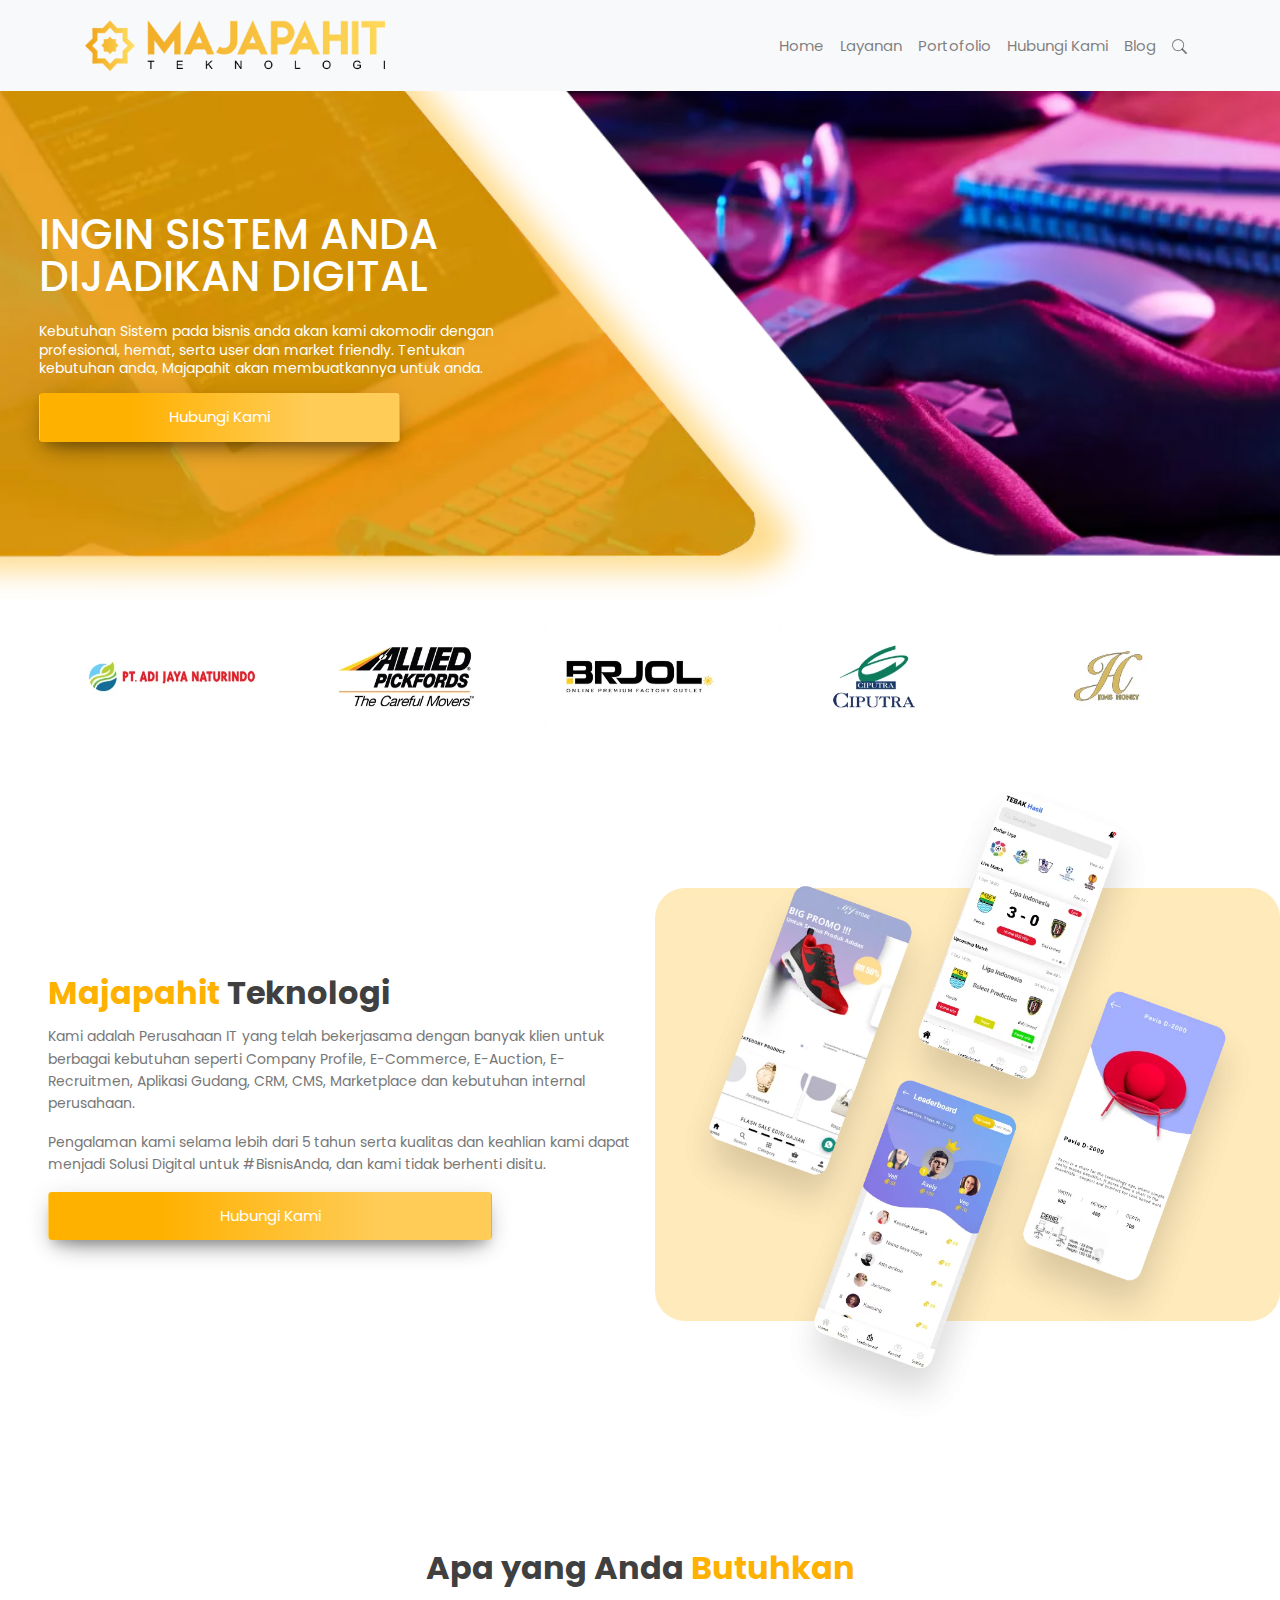
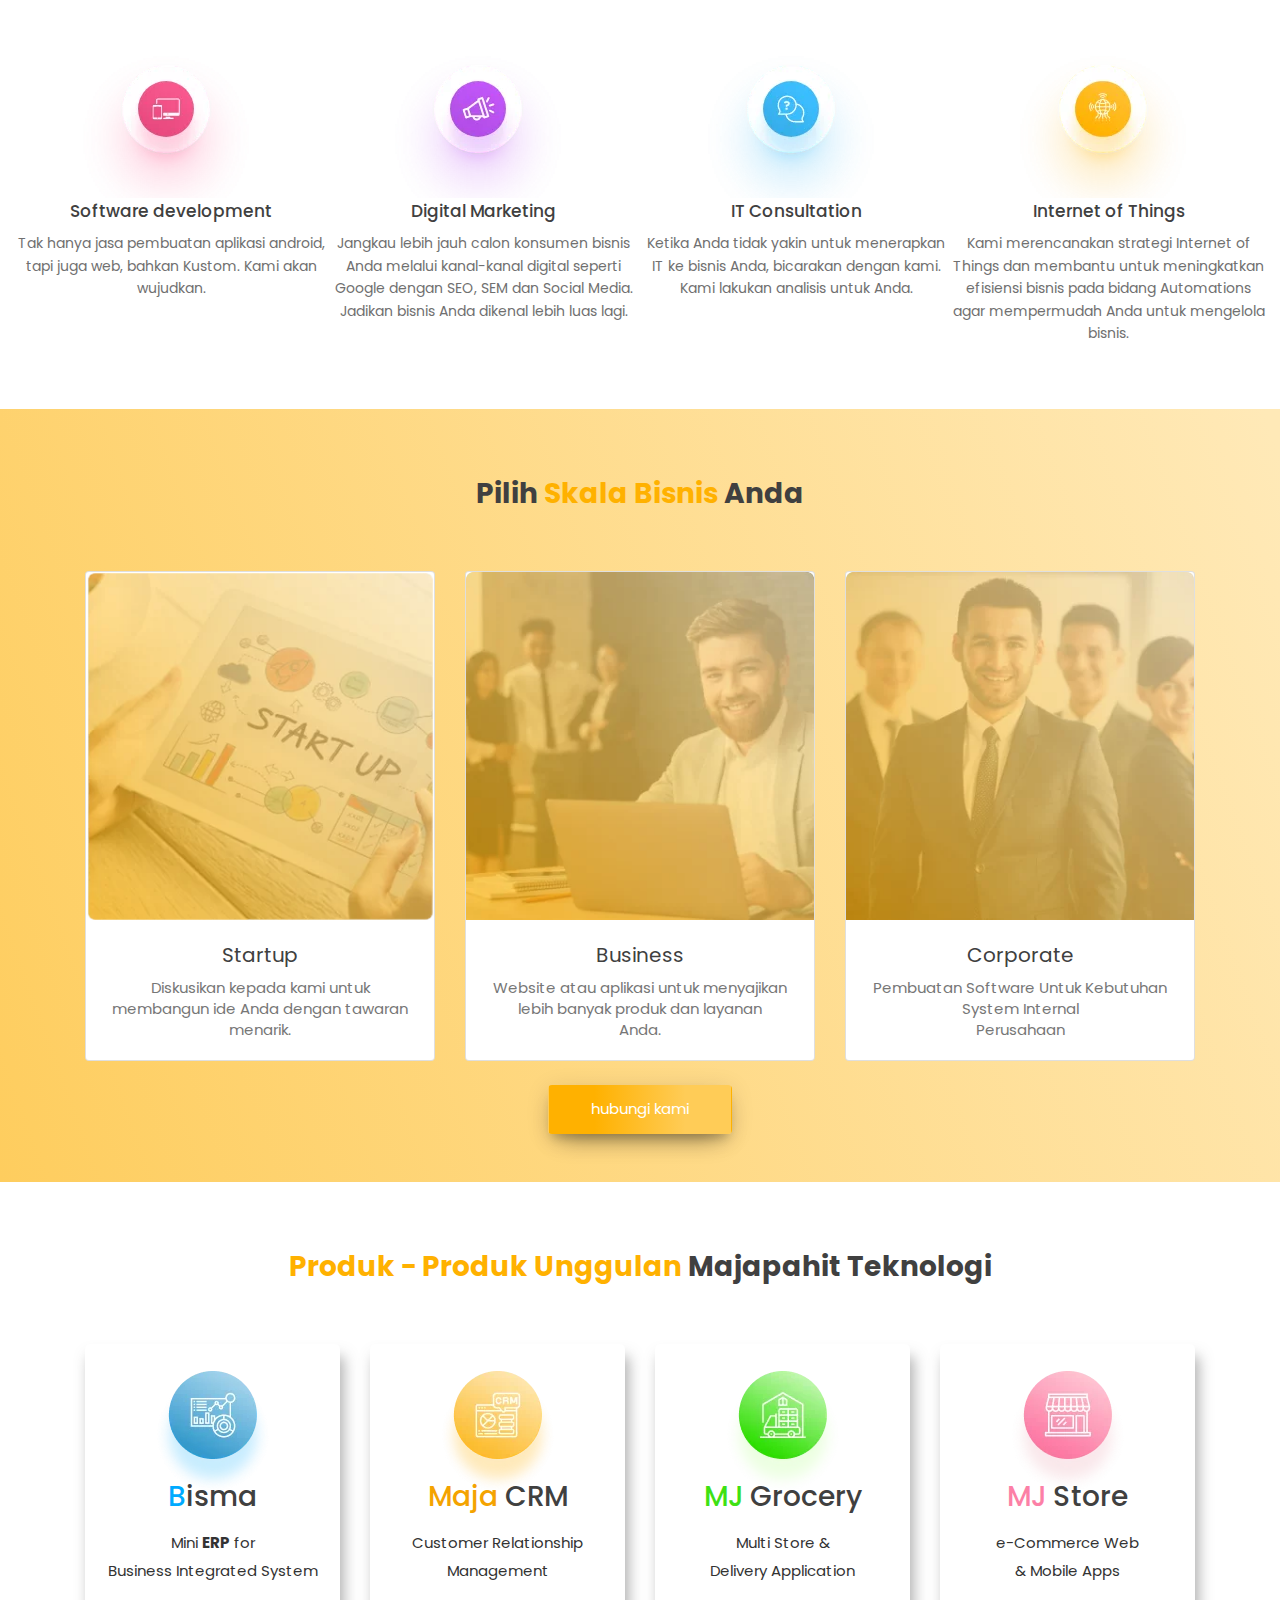
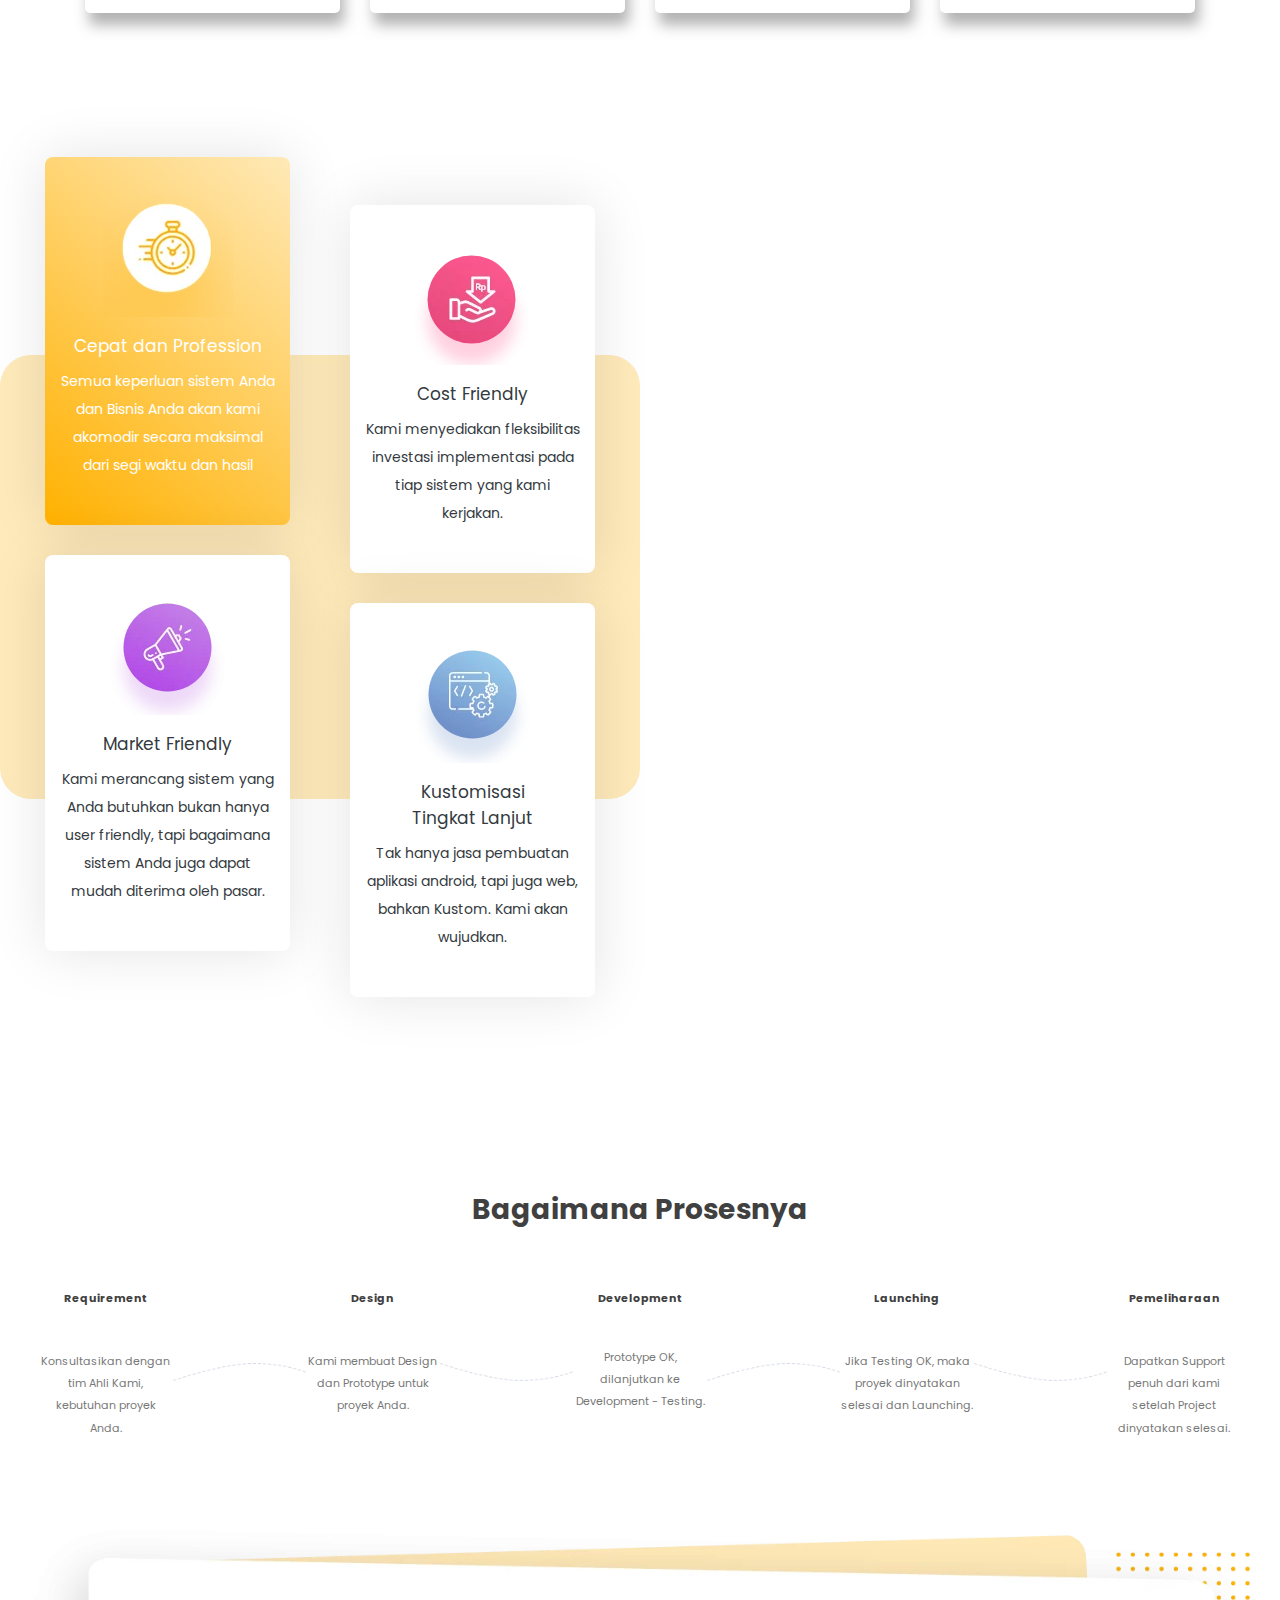
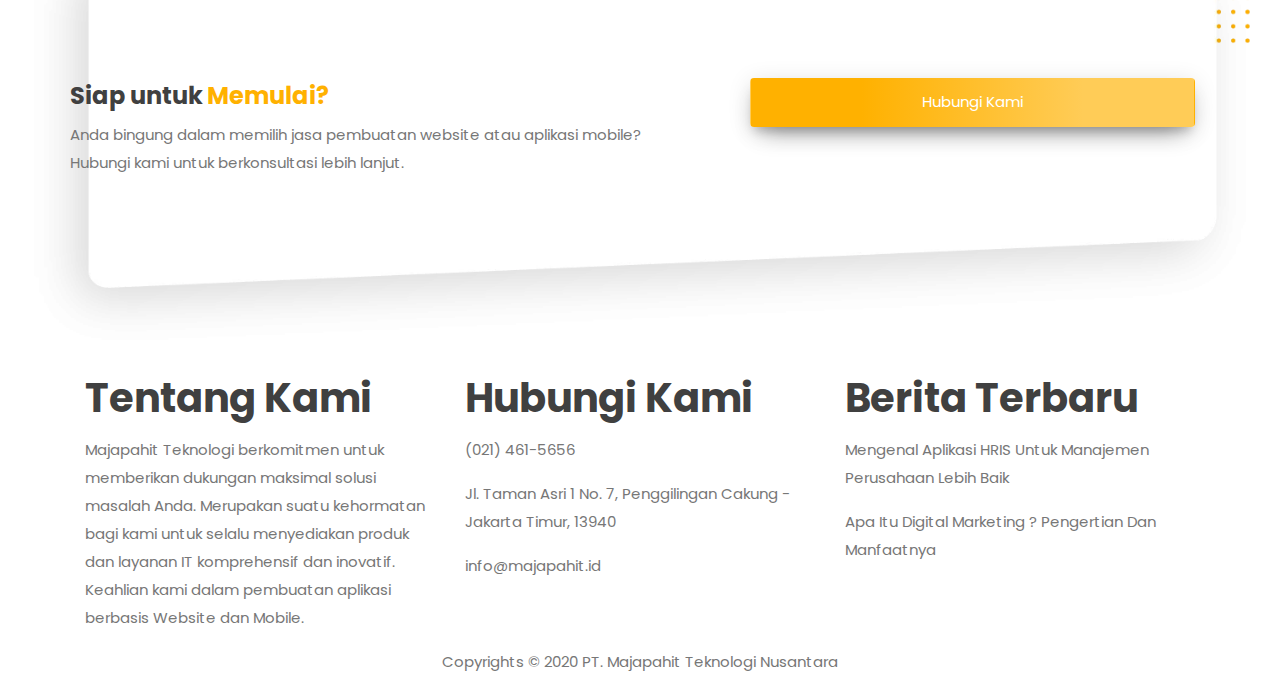
==== index.html @ eaa353c3 "modified style.css,index.html" ====
<!DOCTYPE html>
<html lang="en">
<head>
  <meta charset="utf-8">
  <meta name="viewport" content="width=device-width, initial-scale=1, shrink-to-fit=no">
  <meta name="description" content="">
  <meta name="author" content="">
  <title>majapahit</title>

  <!-- Bootstrap core CSS -->
  <link href="vendor/bootstrap/css/bootstrap.min.css" rel="stylesheet">
  <link href="vendor/carousel/owl.carousel.min.css" rel="stylesheet">
  <!-- Custom styles for this template -->
  <link href="assets/css/style.css" rel="stylesheet">

</head>

<body id="page-top">

  <!-- Navigation -->
  <nav class="navbar navbar-expand-lg navbar-light bg-light text-dark fixed-top py-md-3" id="mainNav">
    <div class="container">
      <a class="navbar-brand js-scroll-trigger py-1 mr-1" href="#page-top"><img src="assets/img/logo/Logo_left_439x75_small.png" width="300px" class="img-fluid" alt=""></a>
      <button class="navbar-toggler" type="button" data-toggle="collapse" data-target="#navbarResponsive" aria-controls="navbarResponsive" aria-expanded="false" aria-label="Toggle navigation">
        <span class="navbar-toggler-icon"></span>
      </button>
      <div class="collapse navbar-collapse" id="navbarResponsive">
        <ul class="navbar-nav ml-auto">
          <li class="nav-item">
            <a class="nav-link js-scroll-trigger" href="#about">Home</a>
          </li>
          <li class="nav-item">
            <a class="nav-link js-scroll-trigger" href="#services">Layanan</a>
          </li>
          <li class="nav-item">
            <a class="nav-link js-scroll-trigger" href="#portofolio">Portofolio</a>
          </li>
          <li class="nav-item">
            <a class="nav-link js-scroll-trigger" href="#hubungi">Hubungi Kami</a>
          </li>
         <li class="nav-item">
            <a class="nav-link js-scroll-trigger" href="#blog">Blog</a>
          </li>
          <li class="nav-item">
            <a class="nav-link js-scroll-trigger" href="#search"><svg width="1em" height="1em" viewBox="0 0 16 16" class="bi bi-search" fill="currentColor" xmlns="http://www.w3.org/2000/svg">
  <path fill-rule="evenodd" d="M10.442 10.442a1 1 0 0 1 1.415 0l3.85 3.85a1 1 0 0 1-1.414 1.415l-3.85-3.85a1 1 0 0 1 0-1.415z"/>
  <path fill-rule="evenodd" d="M6.5 12a5.5 5.5 0 1 0 0-11 5.5 5.5 0 0 0 0 11zM13 6.5a6.5 6.5 0 1 1-13 0 6.5 6.5 0 0 1 13 0z"/>
</svg></a>
          </li>
        </ul>
      </div>
    </nav>
  <header class="bg-transparent d-flex align-items-center" style="background-image: url('assets/img/banner/about.webp');background-size: cover;background-repeat: no-repeat;background-position: center center;min-height: 600px;">
    <div class="container-fluid text-left">
      <div class="pl-md-4 pl-sm-0 pl-xs-0 col-md-5 col-sm-12 col-xs-12 title-text text-white">
        <h1 class="pb-3">Ingin sistem anda dijadikan digital</h1>
          <p>Kebutuhan Sistem pada bisnis anda akan kami akomodir dengan profesional, hemat, serta user dan market friendly. Tentukan kebutuhan anda, Majapahit akan membuatkannya untuk anda.</p>
          <a href="#" class="btn btn-default"><i class="fa fa-whatsapp"></i> Hubungi Kami</a>
      </div>
    </div>
  </header>
  <section id="section0" class="pt-4 pb-4">
  	<div class="container">
  		<div class="row">
  			<div id="partner-slide" class="owl-carousel owl-theme">
  				<a href="#"><img src="assets/img/partner/adijaya.png" alt="image"></a>
				<a href="#"><img src="assets/img/partner/allied.png" alt="image"></a>
				<a href="#"><img src="assets/img/partner/brjol.png" alt="image"></a>
				<a href="#"><img src="assets/img/partner/ciputra.png" alt="image"></a>
				<a href="#"><img src="assets/img/partner/jimsh.png" alt="image"></a>
				<a href="#"><img src="assets/img/partner/sirajasa.png" alt="image"></a>
				<a href="#"><img src="assets/img/partner/tanal.png" alt="image"></a>

  			</div>
  		</div>
  	</div>
  </section>
  <section id="section1st" class="pt-2 pb-5">
    <div class="container-fluid">
      <div class="row d-flex align-items-center">
        <div class="col-md-6 pl-md-5 pr-md-0 col-sm-12 col-xs-12">
        <div class="words">
          <h2><span class="text-yellow">Majapahit</span> Teknologi</h2>
          <p>Kami adalah Perusahaan IT yang telah bekerjasama dengan banyak klien untuk berbagai kebutuhan seperti Company Profile, E-Commerce, E-Auction, E-Recruitmen, Aplikasi Gudang, CRM, CMS, Marketplace dan kebutuhan internal perusahaan.</p>
          <p>Pengalaman kami selama lebih dari 5 tahun serta kualitas dan keahlian kami dapat menjadi Solusi Digital untuk #BisnisAnda, dan kami tidak berhenti disitu.</p>
          <a href="#" class="btn btn-default"><i class="fa fa-whatsapp"></i> Hubungi Kami</a>
        </div>
      </div>
      <div class="col-md-6 col-sm-12 col-xs-12 pr-md-0">
        <div class="imageapp" style="background-image:url('assets/img/banner/Path-5-1.webp');background-repeat: no-repeat;background-size: 100% auto;background-position: center right;">
          <img src="assets/img/banner/rtrtr.png" class="img-fluid" alt="">
        </div>
      </div>  
      </div></div>
  </section>
  <section id="section4th" class="section4th pt-5 mb-5">
    <center class="pb-md-5 pb-sm-4 pb-xs-3"><h2>Apa yang Anda <span class="text-yellow">Butuhkan</span></h2></center>
    <div class="container-fluid">
      <div class="row mx-0">
        <div class="col-md-3 p-0 text-center">
        <div class="ico">
          <img src="assets/img/logo/icon-01.webp" alt="">
        </div>
        <h3>Software development</h3>
        <p>Tak hanya jasa pembuatan aplikasi android, tapi juga web, bahkan Kustom. Kami akan wujudkan.</p>
      </div>
      <div class="col-md-3 p-0 text-center">
        <div class="ico">
          <img src="assets/img/logo/icon-03.webp" alt="">
        </div>
        <h3>Digital Marketing</h3>
        <p>Jangkau lebih jauh calon konsumen bisnis Anda melalui kanal-kanal digital seperti Google dengan SEO, SEM dan Social Media. Jadikan bisnis Anda dikenal lebih luas lagi.</p>
      </div>
      <div class="col-md-3 p-0 text-center">
        <div class="ico">
          <img src="assets/img/logo/icon-02.webp" alt="">
        </div>
          <h3>IT Consultation</h3>
        <p>Ketika Anda tidak yakin untuk menerapkan IT ke bisnis Anda, bicarakan dengan kami. Kami lakukan analisis untuk Anda.</p>
      </div>
      <div class="col-md-3 p-0 text-center">
        <div class="ico">
          <img src="assets/img/logo/icon-04.webp" alt="">
        </div>
        <h3>Internet of Things</h3>
        <p>Kami merencanakan strategi Internet of Things dan membantu untuk meningkatkan efisiensi bisnis pada bidang Automations agar mempermudah Anda untuk mengelola bisnis.</p>
      </div>
      </div>
    </div>
  </section>
  <section id="section5th" class="section5th pt-5 pb-5">
      <center class="pt-3 pb-5"><h3>Pilih <span class="text-yellow">Skala Bisnis </span>Anda</h3></center>
      <div class="clearfix"></div>
      <div class="container">
        <div class="row">
          <div class="col-md-4">
            <div class="card mb-4 box-shadow">
              <img class="card-img-top" src="assets/img/logo/Group-54.webp" alt="Card image cap">
              <div class="card-body text-center">
                <h3>Startup</h3>
                <p class="card-text">Diskusikan kepada kami untuk membangun ide Anda dengan tawaran menarik.</p>
              </div>
            </div>
          </div>
          <div class="col-md-4">
            <div class="card mb-4 box-shadow">
              <img class="card-img-top" src="assets/img/logo/Group-55.webp" alt="Card image cap">
              <div class="card-body text-center">
                <h3>Business</h3>
                <p class="card-text">Website atau aplikasi untuk menyajikan lebih banyak produk dan layanan <br>Anda.</p>
              </div>
            </div>
          </div>
          <div class="col-md-4">
            <div class="card mb-4 box-shadow">
              <img class="card-img-top" src="assets/img/logo/Group-56.webp" alt="Card image cap">
              <div class="card-body text-center">
                <h3>Corporate</h3>
                <p class="card-text">Pembuatan Software Untuk Kebutuhan System Internal <br>Perusahaan</p>
              </div>
            </div>
          </div>
        </div>
        <center><button class="btn btn-default" style="width: auto;">hubungi kami</button></center>
      </div>
  </section>
  <section class="pt-5 pb-5">
    <div class="container">
      <center class="pt-3 pb-5"><h3><span class="text-yellow">Produk - Produk Unggulan </span>Majapahit Teknologi</h3></center>
      <div class="row">
        <div class="col-md-3 text-center">
            <div class="singleProduct blue">
              <a href="#" class="d-inline-block">
                <div class="d-inline-block">
                  <img src="assets/img/logo/Bisma.png" alt="">
                </div>
            <div class="textProduct">
              <h4><span style="color: #00aaff;">B</span>isma</h4>
              <p>Mini <strong>ERP</strong> for<br>Business Integrated System</p>
            </div>
             </a>
          </div>
        </div>
         <div class="col-md-3 text-center">
            <div class="singleProduct orange">
              <a href="#" class="d-inline-block">
                <div class="d-inline-block">
                  <img src="assets/img/logo/CRM.png" alt="">
                </div>
            <div class="textProduct">
              <h4><span style="color: #f4a301;">Maja</span> CRM</h4>
              <p>Customer Relationship Management</p>
            </div>
             </a>
          </div>
        </div>
         <div class="col-md-3 text-center">
            <div class="singleProduct green">
              <a href="#" class="d-inline-block">
                <div class="d-inline-block">
                  <img src="assets/img/logo/Grocery-1.png" alt="">
                </div>
            <div class="textProduct">
              <h4><span style="color: #3ee113;">MJ </span>Grocery</h4>
              <p>Multi Store & <br> Delivery Application</p>
            </div>
             </a>
          </div>
        </div>
         <div class="col-md-3 text-center">
            <div class="singleProduct pink">
              <a href="#" class="d-inline-block">
                <div class="d-inline-block">
                  <img src="assets/img/logo/Store.png" alt="">
                </div>
            <div class="textProduct">
              <h4><span style="color: #fc80a6;">MJ </span>Store</h4>
              <p>e-Commerce Web <br> & Mobile Apps</p>
            </div>
             </a>
          </div>
        </div>
      </div>
    </div>
  </section>
  <section id="section7th" class="pt-5 pb-5 mt-md-5 mb-md-5">
  	<div class="container-fluid">
  		<div class="row">
  			<div class="col-md-6" style="background-image:url(assets/img/banner/Path-5-1.webp);background-position: center left;background-repeat: no-repeat;background-size: 100% auto;">
  				<div class="widget-wrapper d-flex">
  					<div class="col-md-6">
  						<div class="col-md-12 widget">
  							<div class="widget-container widgetyellow">
  								<div class="widget-image-wrapper">
  									<figure class="widget-image-box">
  										<img src="assets/img/logo/Group-57.png" alt="">
  									</figure>
  									<div class="widget-image-box-content">
  										<h3 class="widget-image-box-title">Cepat dan Profession</h3>
  										<p class="widget-image-box-desc">Semua keperluan sistem Anda dan Bisnis Anda akan kami akomodir secara maksimal dari segi waktu dan hasil</p>
  									</div>
  								</div>
  							</div>
  						</div>
  						<div class="col-md-12 widget">
  							<div class="widget-container">
  								<div class="widget-image-wrapper">
  									<figure class="widget-image-box">
  										<img src="assets/img/logo/Group-59.png" alt="">
  									</figure>
  									<div class="widget-image-box-content">
  										<h3 class="widget-image-box-title text-dark">Market Friendly</h3>
  										<p class="widget-image-box-desc text-dark">Kami merancang sistem yang Anda butuhkan bukan hanya user friendly, tapi bagaimana sistem Anda juga dapat mudah diterima oleh pasar.</p>
  									</div>
  								</div>
  							</div>
  						</div>
  					</div>
  					<div class="col-md-6 align-self-end mt-5">
  						<div class="col-md-12 widget">
  							<div class="widget-container">
  								<div class="widget-image-wrapper">
  									<figure class="widget-image-box">
  										<img src="assets/img/logo/Group-58.png" alt="">
  									</figure>
  									<div class="widget-image-box-content">
  										<h3 class="widget-image-box-title text-dark">Cost Friendly</h3>
  										<p class="widget-image-box-desc text-dark">Kami menyediakan fleksibilitas investasi implementasi pada tiap sistem yang kami kerjakan.</p>
  									</div>
  								</div>
  							</div>
  						</div>
  						<div class="col-md-12 widget">
  							<div class="widget-container">
  								<div class="widget-image-wrapper">
  									<figure class="widget-image-box">
  										<img src="assets/img/logo/Group-60.png" alt="">
  									</figure>
  									<div class="widget-image-box-content text-dark">
  										<h3 class="widget-image-box-title text-dark">Kustomisasi <br> Tingkat Lanjut</h3>
  										<p class="widget-image-box-desc text-dark">Tak hanya jasa pembuatan aplikasi android, tapi juga web, bahkan Kustom. Kami akan wujudkan.</p>
  									</div>
  								</div>
  							</div>
  						</div>  						
  					</div>
  				</div>
  			</div>
   			<div class="col-md-6">
   				<div class="widget-image">
   					
   				</div>
   			</div>	
  		</div>
  	</div>
  </section>
  <section id="section8th" class="pt-5 pb-5">
        <center class="pt-5 pb-5"><h3>Bagaimana <span>Prosesnya</span></h3></center>
        <div class="container-fluid">
          <div class="row d-flex how-text ustify-content-md-center mx-md-4">
            <div class="col-md wrappercol">
            <h3>Requirement</h3>  
            <div class="ico">
              <img src="assets/img/logo/icon.png" class="img-fluid" alt="">
            </div>
            <p class="pt-1">Konsultasikan dengan tim Ahli Kami, kebutuhan proyek Anda.</p>
            </div>
          <div class="col-md p-0 align-self-center">
            <div class="imgwrapper">
              <img src="assets/img/logo/Path-3.png" class="img-fluid">
            </div>
          </div>
          <div class="col-md wrappercol">
            <h3>Design</h3>
            <div class="ico">
              <img src="assets/img/logo/icon2.png" class="img-fluid" alt="">
            </div>
            <p class="pt-1">Kami membuat Design dan Prototype untuk proyek Anda.</p>
          </div>
          <div class="col-md p-0 align-self-center">
            <img src="assets/img/logo/Path-2.png" class="img-fluid" alt="">
          </div>
          <div class="col-md wrappercol">
              <h3>Development</h3>
            <div class="ico">
              <img src="assets/img/logo/icon3.png" class="img-fluid" alt="">
            </div>
            <p>Prototype OK, dilanjutkan ke Development - Testing.</p>
          </div>
          <div class="col-md p-0 align-self-center">
            <img src="assets/img/logo/Path-3.png" class="img-fluid" alt="">
          </div>
          <div class="col-md wrappercol">
            <h3>Launching</h3>            
            <div class="ico">
              <img src="assets/img/logo/icon4.png" alt="">
            </div>
            <p class="pt-1">Jika Testing OK, maka proyek dinyatakan selesai dan Launching.</p>
          </div>
          <div class="col-md p-0 align-self-center">
            <img src="assets/img/logo/Path-2.png" class="img-fluid" alt="">
          </div>
          <div class="col-md wrappercol">
            <h3>Pemeliharaan</h3>            
            <div class="ico">
              <img src="assets/img/logo/icon5.png" alt="">
            </div>
            <p class="pt-1">Dapatkan Support penuh dari kami setelah Project dinyatakan selesai.</p>
          </div>
          </div>
        </div>
  </section>
<section id="section9th" class="px-150" style="background-image: url('assets/img/banner/Group-62.webp');background-position: center center;
    background-repeat: no-repeat;
    background-size: cover;">
        <div class="container">
            <div class="row">
              <div class="col-md-7 px-md-0">
              <h4>Siap untuk <span class="text-yellow">Memulai?</span></h4>
              <p>Anda bingung dalam memilih jasa pembuatan website atau aplikasi mobile?<br>Hubungi kami untuk berkonsultasi lebih lanjut.</p>
            </div>
            <div class="col-md-5">
              <button class="btn btn-default text-center" style="width: 100%;">Hubungi Kami</button>
            </div>
          </div>
        </div>
      </section>
  <footer>
      <div class="footer">
        <div class="container">
            <div class="row">
                <div class="col-sm">
                    <h1>Tentang Kami</h1>
                    <p>Majapahit Teknologi berkomitmen untuk memberikan dukungan maksimal solusi masalah Anda. Merupakan suatu kehormatan bagi kami untuk selalu menyediakan produk dan layanan IT komprehensif dan inovatif.
                        Keahlian kami dalam pembuatan aplikasi berbasis Website dan Mobile.</p>
                </div>
                <div class="col-sm">
                    <h1>Hubungi Kami</h1>
                    <p>(021) 461-5656
                    </p>
                    <p>Jl. Taman Asri 1 No. 7, Penggilingan
                        Cakung - Jakarta Timur, 13940
                    </p>
                    <p>info@majapahit.id</p>
                </div>
                <div class="col-sm">
                    <h1>Berita Terbaru</h1>
                    <p>Mengenal Aplikasi HRIS Untuk Manajemen Perusahaan Lebih Baik</p>
                    <p>Apa Itu Digital Marketing ? Pengertian Dan Manfaatnya</p>
                </div>
            </div>
        </div>
        <div id="footer" class="text-center">
            <p>Copyrights © 2020 PT. Majapahit Teknologi Nusantara</p>
        </div>
    </div>
  </footer>
  <!-- Bootstrap core JavaScript -->
  <script src="vendor/jquery/jquery.min.js"></script>
  <script src="vendor/bootstrap/js/bootstrap.bundle.min.js"></script>
  <!-- Plugin JavaScript -->
  <script src="vendor/jquery-easing/jquery.easing.min.js"></script>
  <script src="vendor/carousel/owl.carousel.min.js"></script>
  <!-- Custom JavaScript for this theme -->
  <script src="assets/js/script.js"></script>
</body>
</html>
---- assets/css/style.css ----
/*!
 * Start Bootstrap - Scrolling Nav (https://startbootstrap.com/template/scrolling-nav)
 * Copyright 2013-2020 Start Bootstrap
 * Licensed under MIT (https://github.com/StartBootstrap/startbootstrap-scrolling-nav/blob/master/LICENSE)
 */
@import url('https://fonts.googleapis.com/css2?family=Poppins:ital,wght@0,100;0,200;0,300;0,400;0,500;0,600;0,700;0,800;0,900;1,100;1,200;1,300;1,400;1,500;1,600;1,700;1,800;1,900&display=swap');
:root {
  --Roboto:'Roboto',sans-serif;
  --Josepin:'Josefin Sans', sans-serif;
  --Poppins:'Poppins', sans-serif;
--secondary: #188bf6;
--white: #ffffff;
--gray: #cbd5e0;
--black: #000000;
--red: #e93d3d;
--orange: #f6ad55;
--yellow: #faf089;
--green: #9ae6b4;
--teal: #63b3ed;
--indigo: #757BBD;
--purple: #d6bcfa;
--pink: #fbb6ce;
--transparent: transparent;
--overlay: rgba(0, 0, 0, 0.5);
--color-17: rgb(8, 8, 8);
--jumbotron-padding-y: 3rem;
}
body {
  color: #777;
  font-family: var(--Poppins);
  font-size: 15px;
  font-weight: 400;
  line-height: 28px;
  overflow-x: hidden;
  position: relative;
}
h1,
h2,
h3,
h4,
h5,
h6 {
  letter-spacing: 0px;
  margin-top: 0px; 
  font-family: 'Poppins', sans-serif;
  color: #404040;
  font-weight: 700;
  line-height: normal;
}
a {
text-decoration: none;
transition: all 0.2s ease 0s;
}

header {
  padding: 156px 0 100px;
}
/*
section {
  padding: 150px 0;
}*/
.btn.btn-default{
	width:75%;
	font-size: 15px !important;
    padding: 12px 42px;
    color: #fff;
    background-image: linear-gradient(to right,#ffb100 0%,#ffb100 25%,#ffcc57 75%,#ffcc57 100%) !important;
    box-shadow: 0 14px 26px -12px rgba(0,0,0,.42), 0 4px 23px 0 rgba(0,0,0,.12), 0 8px 10px -5px rgba(8,8,8,.2);
}
.text-yellow{color:#FFB100;}
/*header*/
.title-text h1{font-size: 42px;line-height: 1em;text-transform: uppercase;color:#fff;font-weight: 500;}
.title-text p{font-size: 14px;font-family:var(--Poppins);line-height: 1.3em;}
/*endheader*/

#section1st .words p{font-size: 14px;line-height: 1.6em;}

#section4th{color:#707070;font-weight: 400;line-height: 1.5em;}
#section4th h3{font-size: 17px;font-weight: 500;}
#section4th p{font-size: 14px;}

#section5th{background-color: transparent;background-image: linear-gradient(250deg,#ffe9b7 1%,#fecd5e 100%);}
#section5th .card-body h3{font-size: 20px;font-weight: 400!important;}
#section5th .card-body p{line-height: 1.3rem;}

.singleProduct{    box-shadow: 4px 12px 14px 0px rgba(101.25000000000001,101.25000000000001,101.25000000000001,.5);
    transition: background .3s,border .3s,border-radius .3s,box-shadow .3s;
    padding: 26px 20px 20px;
    border-radius:5px;
}

.singleProduct a{text-decoration: none;}
.singleProduct:hover{color:#ffffff;}
.singleProduct.pink:hover{background:#fd9bb8;}
.singleProduct.blue:hover{background:#74bbde;}
.singleProduct.green:hover{background:#81ff5b;}
.singleProduct.orange:hover{background:#ffd064;}
.singleProduct .textProduct p:hover{color:#fff;}
.textProduct{margin-top:-15px;}
.textProduct h4{font-weight: 500;font-size: 28px;line-height: 36px;text-align: inherit;margin-bottom: 0.9rem}
.textProduct p{margin-bottom: 0.5rem;color:#333;}
.how-text{text-align: center;}
.how-text h3,.how-text p{font-size:11px;line-height: 1.4rem;}
.wrappercol{padding:0;}


#section9th.px-150{padding:11.66em 0;}
@media screen and (max-width: 768px){
  #section9th.px-150{padding:4.66em 0;}
}
@media screen and (min-width: 767.5px) and (max-width: 990px){
  #section9th.px-150{padding:5.66em 0;} 
}
@media screen and (min-width: 991px) and (max-width: 1117px){
  #section9th.px-150{padding:9.66em 0;} 
}

.widget:first-child{margin-bottom: 30px;}
.widget-container{padding:30px 15px;border-radius:8px;text-align: center;background: #fff;}
.widget-container.widgetyellow{background-color: transparent;
    background-image: linear-gradient(220deg,#ffe9b7 0%,#ffb100 100%);}
.widget-container:first-child{box-shadow: 0px 0px 57px 0px rgba(0,0,0,.10980392156862745);}
.widget-image-box{text-align: center}
.widget-image-box img{height: auto;
    max-width: 100%;
    border: none;
    -webkit-border-radius: 0;
    border-radius: 0;
    -webkit-box-shadow: none;
    box-shadow: none;}
.widget-image-box-content{width: 100%;font-weight:400;}
.widget-image-box-title{font-size: 17px;color:#fff;font-weight:400;}
.widget-image-box-desc{font-size: 14px;color:#fff;font-weight:400;}
.widget-image-box-title{}
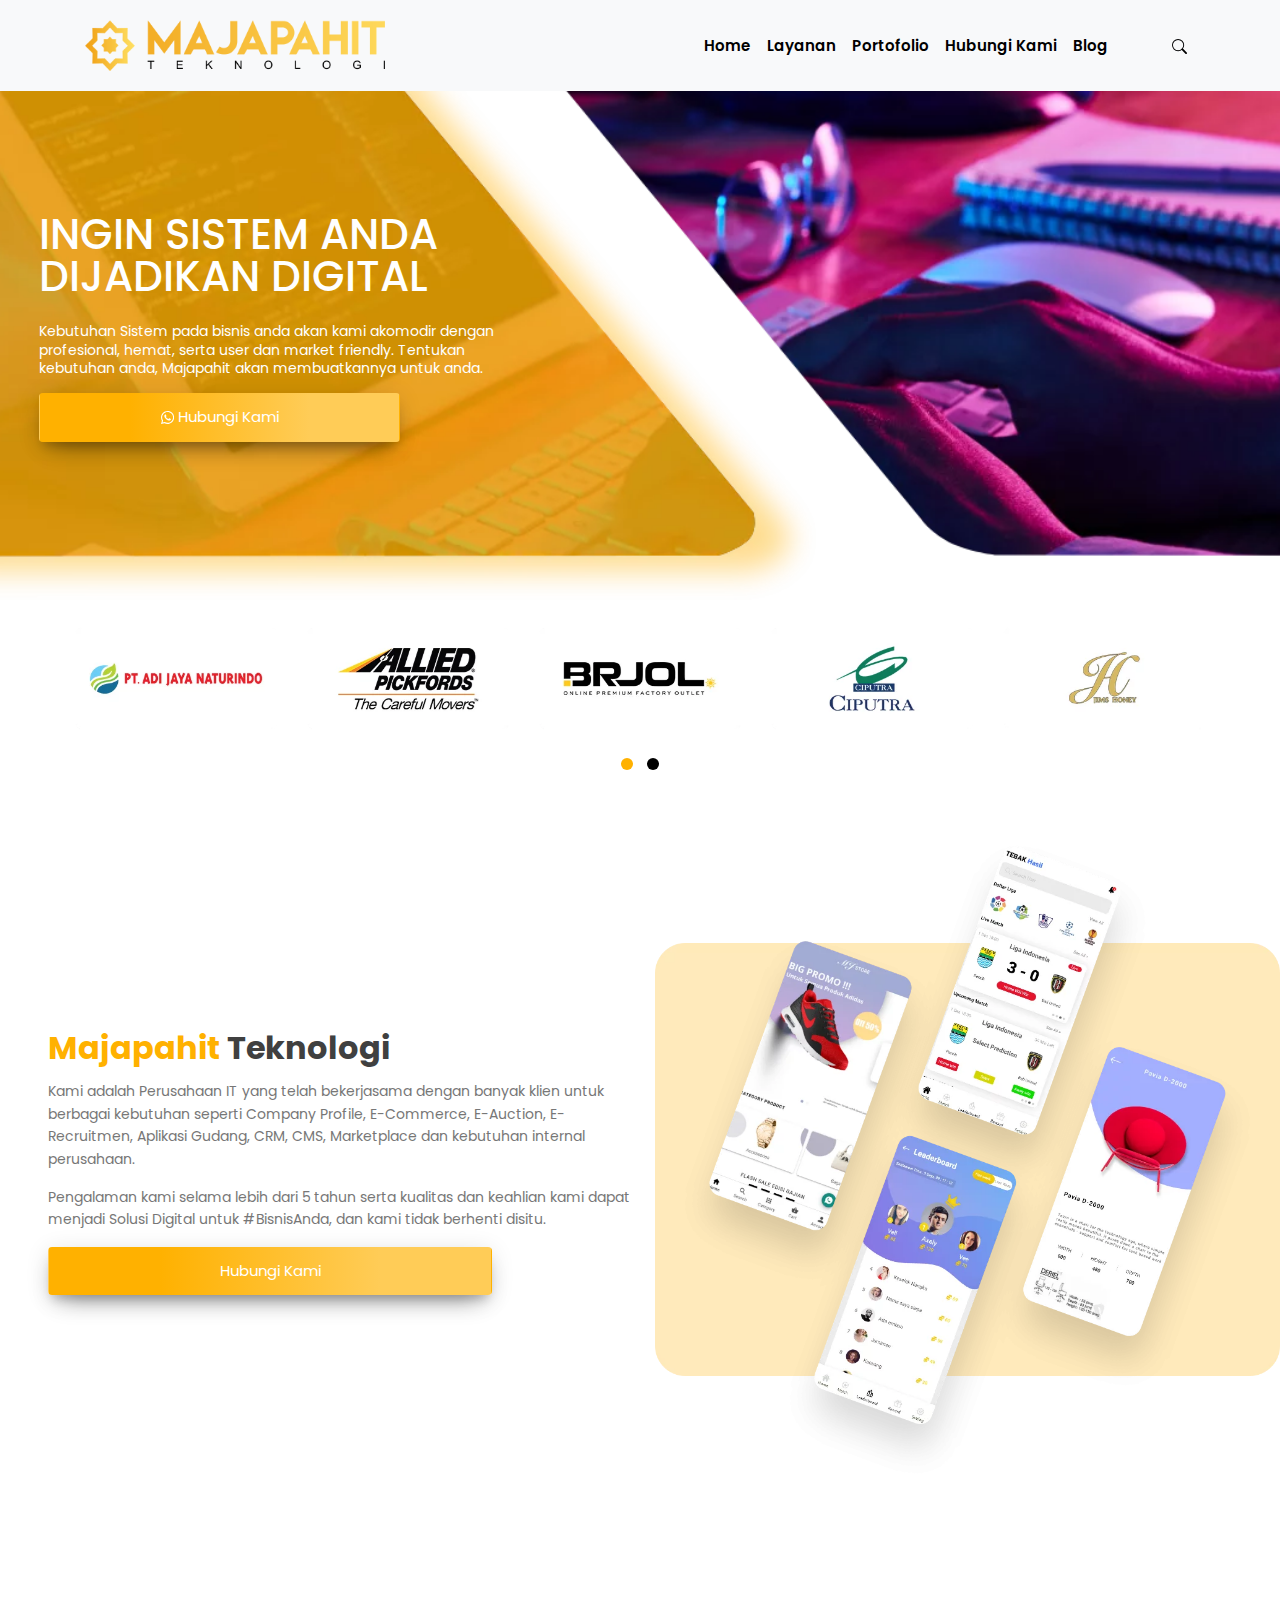
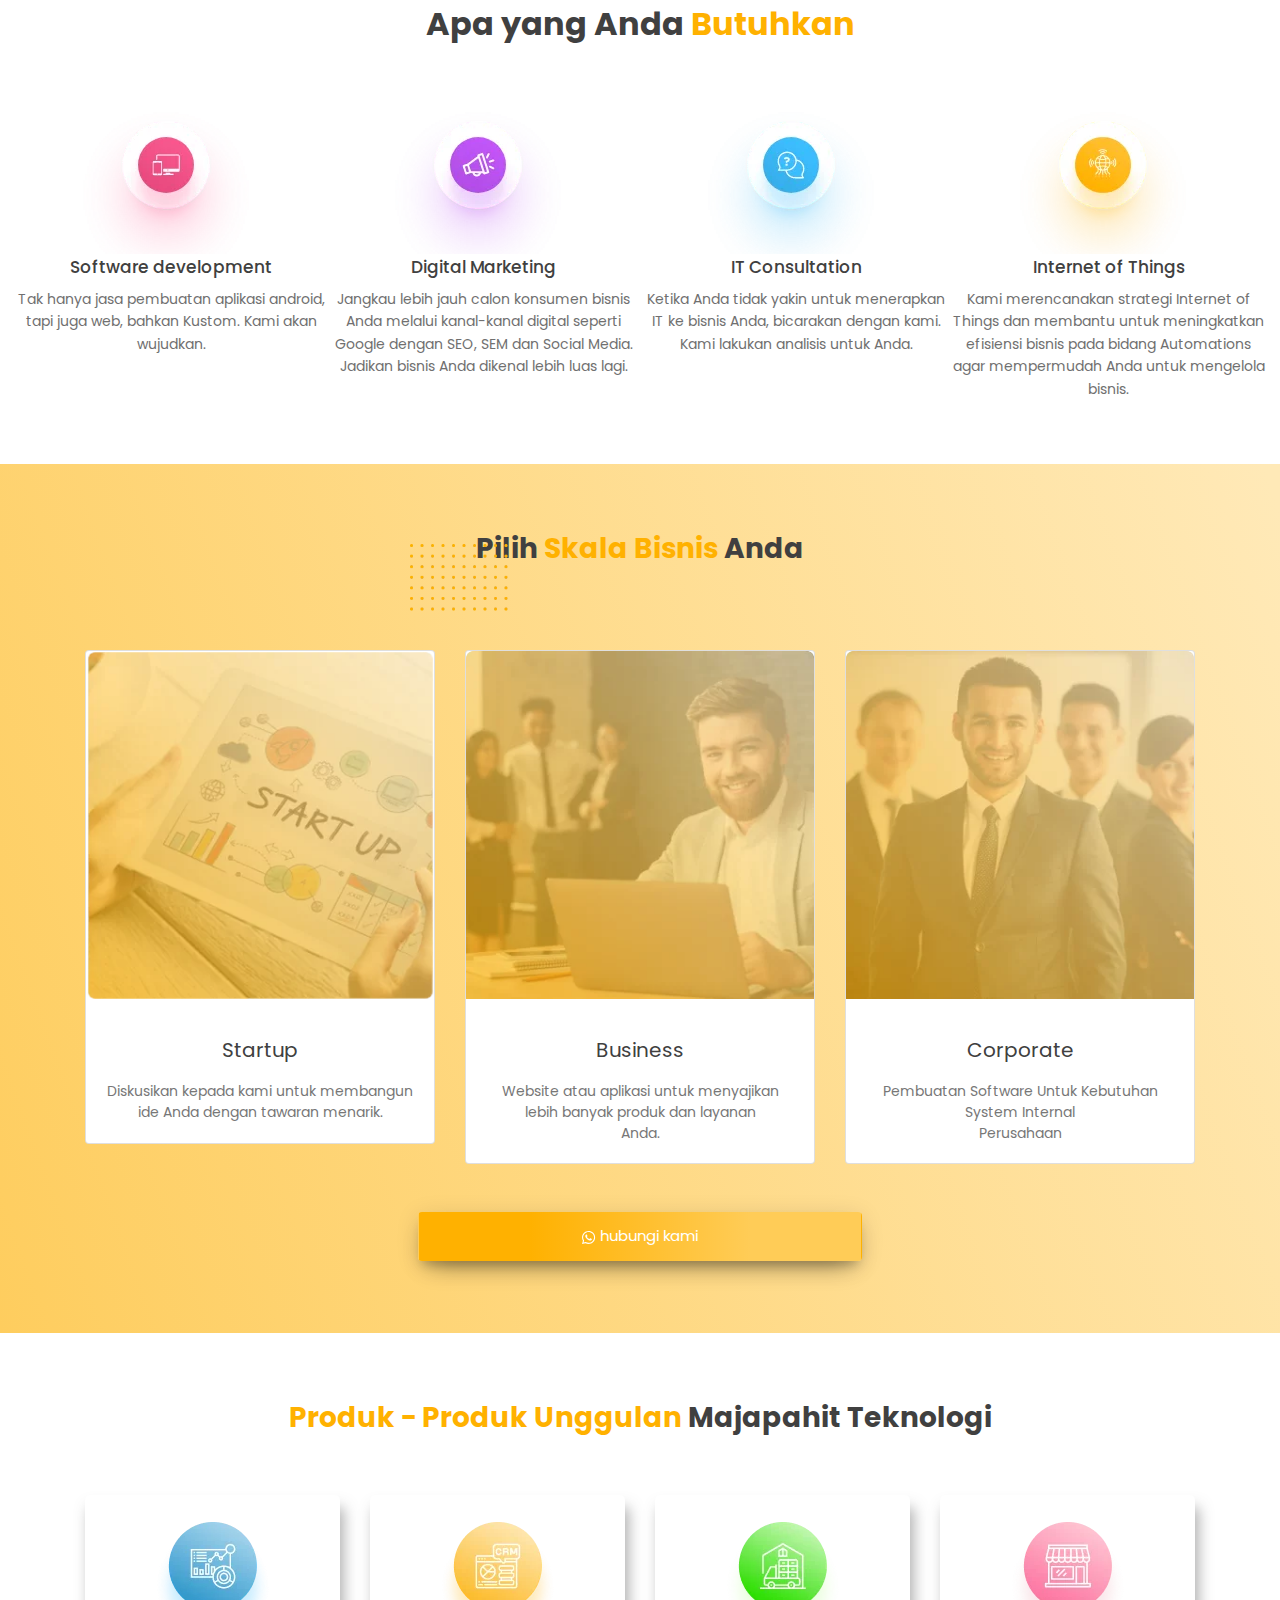
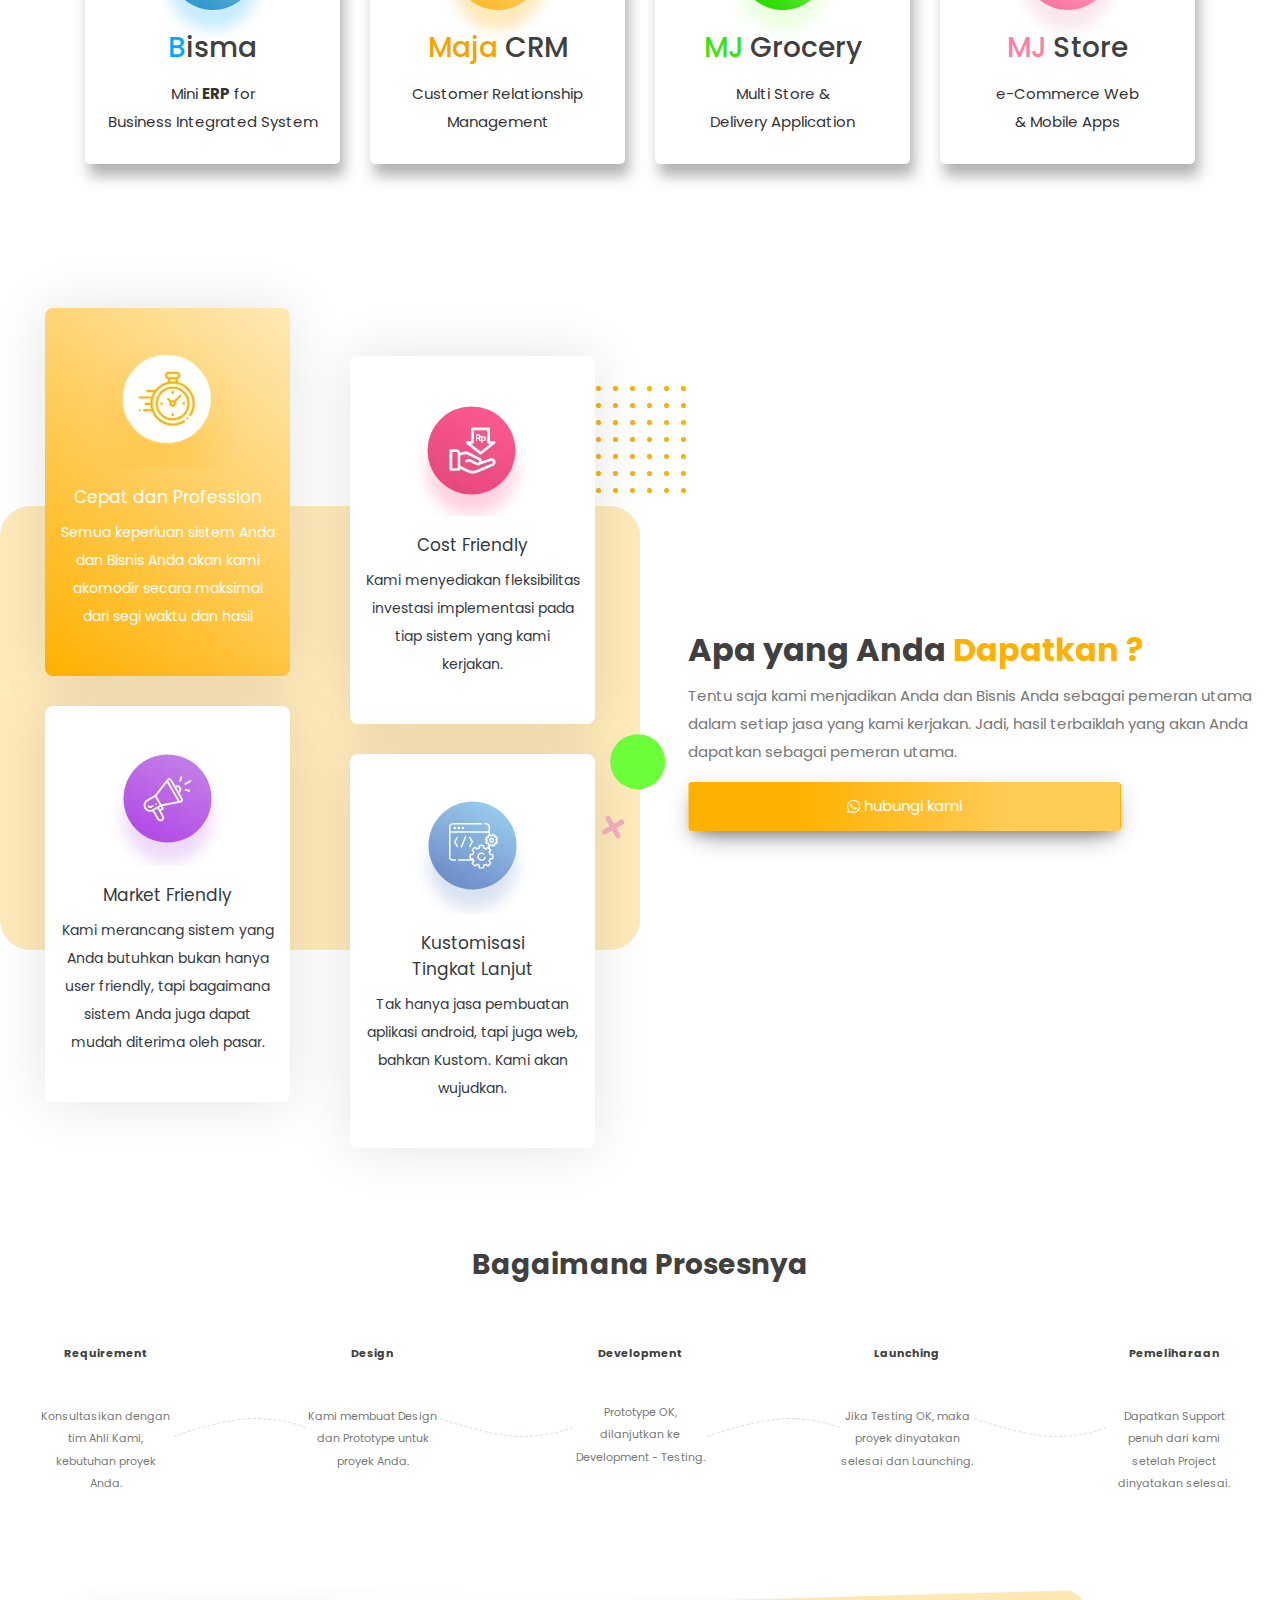
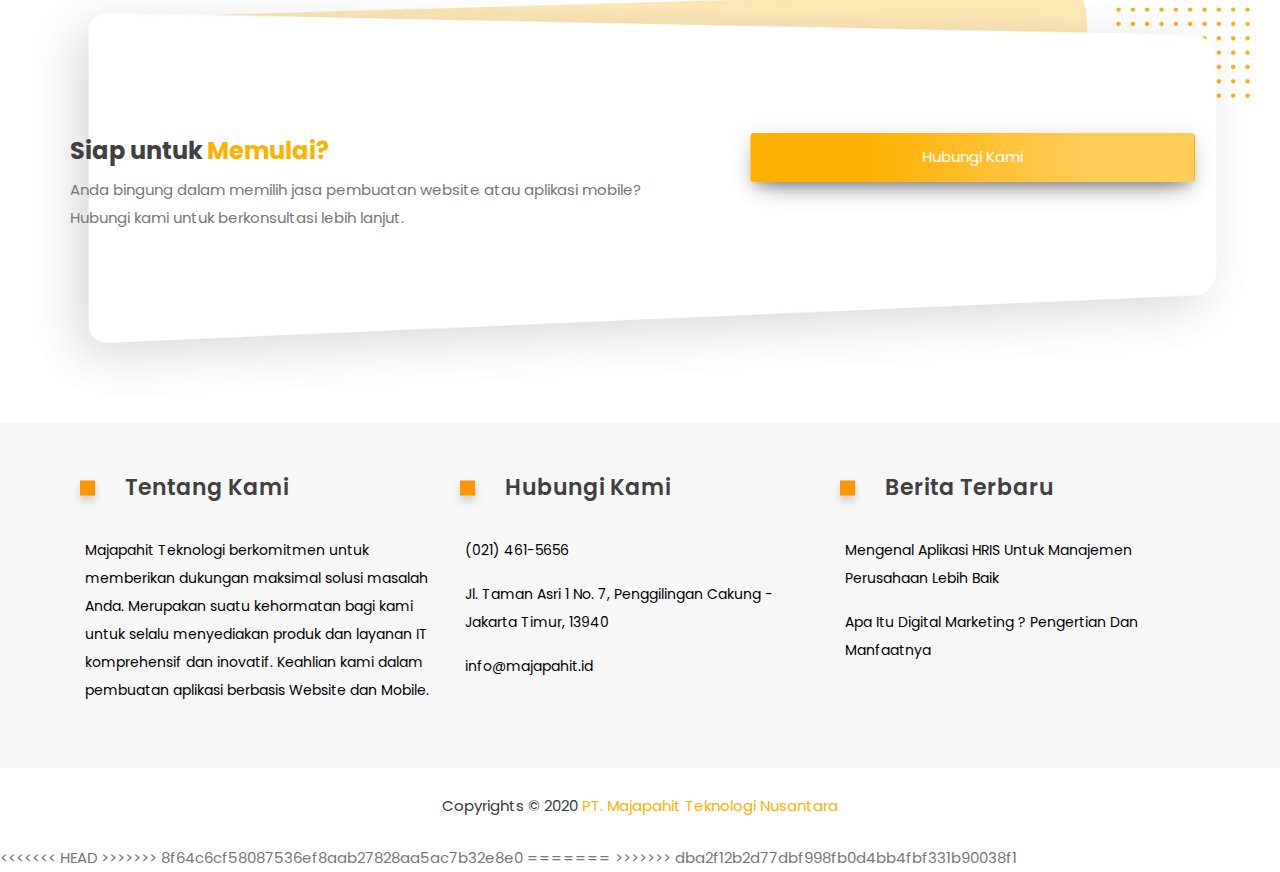
==== commit 58611df8: "modified both file style.css,index.html after pull folder from online repository" ====
--- a/index.html
+++ b/index.html
@@ -6,10 +6,10 @@
   <meta name="description" content="">
   <meta name="author" content="">
   <title>majapahit</title>
-
   <!-- Bootstrap core CSS -->
   <link href="vendor/bootstrap/css/bootstrap.min.css" rel="stylesheet">
   <link href="vendor/carousel/owl.carousel.min.css" rel="stylesheet">
+  <link rel="stylesheet" href="vendor/carousel/owl.theme.default.min.css">
   <!-- Custom styles for this template -->
   <link href="assets/css/style.css" rel="stylesheet">
 
@@ -18,14 +18,14 @@
 <body id="page-top">
 
   <!-- Navigation -->
-  <nav class="navbar navbar-expand-lg navbar-light bg-light text-dark fixed-top py-md-3" id="mainNav">
+  <nav class="navbar navbar-expand-lg navbar-expand-md navbar-light bg-light text-dark fixed-top py-md-3" id="mainNav">
     <div class="container">
       <a class="navbar-brand js-scroll-trigger py-1 mr-1" href="#page-top"><img src="assets/img/logo/Logo_left_439x75_small.png" width="300px" class="img-fluid" alt=""></a>
       <button class="navbar-toggler" type="button" data-toggle="collapse" data-target="#navbarResponsive" aria-controls="navbarResponsive" aria-expanded="false" aria-label="Toggle navigation">
         <span class="navbar-toggler-icon"></span>
       </button>
       <div class="collapse navbar-collapse" id="navbarResponsive">
-        <ul class="navbar-nav ml-auto">
+        <ul class="navbar-nav ml-auto text-bold">
           <li class="nav-item">
             <a class="nav-link js-scroll-trigger" href="#about">Home</a>
           </li>
@@ -41,21 +41,21 @@
          <li class="nav-item">
             <a class="nav-link js-scroll-trigger" href="#blog">Blog</a>
           </li>
-          <li class="nav-item">
+          <li class="nav-item pl-md-5">
             <a class="nav-link js-scroll-trigger" href="#search"><svg width="1em" height="1em" viewBox="0 0 16 16" class="bi bi-search" fill="currentColor" xmlns="http://www.w3.org/2000/svg">
-  <path fill-rule="evenodd" d="M10.442 10.442a1 1 0 0 1 1.415 0l3.85 3.85a1 1 0 0 1-1.414 1.415l-3.85-3.85a1 1 0 0 1 0-1.415z"/>
-  <path fill-rule="evenodd" d="M6.5 12a5.5 5.5 0 1 0 0-11 5.5 5.5 0 0 0 0 11zM13 6.5a6.5 6.5 0 1 1-13 0 6.5 6.5 0 0 1 13 0z"/>
-</svg></a>
+          <path fill-rule="evenodd" d="M10.442 10.442a1 1 0 0 1 1.415 0l3.85 3.85a1 1 0 0 1-1.414 1.415l-3.85-3.85a1 1 0 0 1 0-1.415z"/><path fill-rule="evenodd" d="M6.5 12a5.5 5.5 0 1 0 0-11 5.5 5.5 0 0 0 0 11zM13 6.5a6.5 6.5 0 1 1-13 0 6.5 6.5 0 0 1 13 0z"/></svg></a>
           </li>
         </ul>
       </div>
-    </nav>
-  <header class="bg-transparent d-flex align-items-center" style="background-image: url('assets/img/banner/about.webp');background-size: cover;background-repeat: no-repeat;background-position: center center;min-height: 600px;">
+    </div>
+  </nav>
+
+  <header id="bgMajapahit" class="bg-transparent d-flex align-items-center">
     <div class="container-fluid text-left">
       <div class="pl-md-4 pl-sm-0 pl-xs-0 col-md-5 col-sm-12 col-xs-12 title-text text-white">
         <h1 class="pb-3">Ingin sistem anda dijadikan digital</h1>
           <p>Kebutuhan Sistem pada bisnis anda akan kami akomodir dengan profesional, hemat, serta user dan market friendly. Tentukan kebutuhan anda, Majapahit akan membuatkannya untuk anda.</p>
-          <a href="#" class="btn btn-default"><i class="fa fa-whatsapp"></i> Hubungi Kami</a>
+          <a href="#" class="btn btn-default"><svg class="svg-inline--fa fa-whatsapp fa-w-14" aria-hidden="true" focusable="false" data-prefix="fab" data-icon="whatsapp" role="img" xmlns="http://www.w3.org/2000/svg" viewBox="0 0 448 512" data-fa-i2svg=""><path fill="currentColor" d="M380.9 97.1C339 55.1 283.2 32 223.9 32c-122.4 0-222 99.6-222 222 0 39.1 10.2 77.3 29.6 111L0 480l117.7-30.9c32.4 17.7 68.9 27 106.1 27h.1c122.3 0 224.1-99.6 224.1-222 0-59.3-25.2-115-67.1-157zm-157 341.6c-33.2 0-65.7-8.9-94-25.7l-6.7-4-69.8 18.3L72 359.2l-4.4-7c-18.5-29.4-28.2-63.3-28.2-98.2 0-101.7 82.8-184.5 184.6-184.5 49.3 0 95.6 19.2 130.4 54.1 34.8 34.9 56.2 81.2 56.1 130.5 0 101.8-84.9 184.6-186.6 184.6zm101.2-138.2c-5.5-2.8-32.8-16.2-37.9-18-5.1-1.9-8.8-2.8-12.5 2.8-3.7 5.6-14.3 18-17.6 21.8-3.2 3.7-6.5 4.2-12 1.4-32.6-16.3-54-29.1-75.5-66-5.7-9.8 5.7-9.1 16.3-30.3 1.8-3.7.9-6.9-.5-9.7-1.4-2.8-12.5-30.1-17.1-41.2-4.5-10.8-9.1-9.3-12.5-9.5-3.2-.2-6.9-.2-10.6-.2-3.7 0-9.7 1.4-14.8 6.9-5.1 5.6-19.4 19-19.4 46.3 0 27.3 19.9 53.7 22.6 57.4 2.8 3.7 39.1 59.7 94.8 83.8 35.2 15.2 49 16.5 66.6 13.9 10.7-1.6 32.8-13.4 37.4-26.4 4.6-13 4.6-24.1 3.2-26.4-1.3-2.5-5-3.9-10.5-6.6z"></path></svg></i> Hubungi Kami</a>
       </div>
     </div>
   </header>
@@ -70,7 +70,6 @@
 				<a href="#"><img src="assets/img/partner/jimsh.png" alt="image"></a>
 				<a href="#"><img src="assets/img/partner/sirajasa.png" alt="image"></a>
 				<a href="#"><img src="assets/img/partner/tanal.png" alt="image"></a>
-
   			</div>
   		</div>
   	</div>
@@ -129,7 +128,10 @@
     </div>
   </section>
   <section id="section5th" class="section5th pt-5 pb-5">
-      <center class="pt-3 pb-5"><h3>Pilih <span class="text-yellow">Skala Bisnis </span>Anda</h3></center>
+      <div class="text-center pt-3 pb-5 mb-4 position-relative"><h3
+      	><div class="position-absolute" style="top: 32px;left: 32%;z-index: 1;
+"><img src="assets/img/logo/Repeat-Grid-5.png" width="100px;" alt=""></div>Pilih <span class="text-yellow">Skala Bisnis </span>Anda</h3>	
+      </div>
       <div class="clearfix"></div>
       <div class="container">
         <div class="row">
@@ -137,7 +139,7 @@
             <div class="card mb-4 box-shadow">
               <img class="card-img-top" src="assets/img/logo/Group-54.webp" alt="Card image cap">
               <div class="card-body text-center">
-                <h3>Startup</h3>
+                <h3 class="pt-md-3 pb-md-3 mb-md-0">Startup</h3>
                 <p class="card-text">Diskusikan kepada kami untuk membangun ide Anda dengan tawaran menarik.</p>
               </div>
             </div>
@@ -146,7 +148,7 @@
             <div class="card mb-4 box-shadow">
               <img class="card-img-top" src="assets/img/logo/Group-55.webp" alt="Card image cap">
               <div class="card-body text-center">
-                <h3>Business</h3>
+                <h3 class="pt-md-3 pb-md-3 mb-md-0">Business</h3>
                 <p class="card-text">Website atau aplikasi untuk menyajikan lebih banyak produk dan layanan <br>Anda.</p>
               </div>
             </div>
@@ -155,13 +157,13 @@
             <div class="card mb-4 box-shadow">
               <img class="card-img-top" src="assets/img/logo/Group-56.webp" alt="Card image cap">
               <div class="card-body text-center">
-                <h3>Corporate</h3>
+                <h3 class="pt-md-3 pb-md-3 mb-md-0">Corporate</h3>
                 <p class="card-text">Pembuatan Software Untuk Kebutuhan System Internal <br>Perusahaan</p>
               </div>
             </div>
           </div>
         </div>
-        <center><button class="btn btn-default" style="width: auto;">hubungi kami</button></center>
+        <center class="pt-md-4 pb-md-4"><button class="btn btn-default" style="width: 40%;"><svg class="svg-inline--fa fa-whatsapp fa-w-14" aria-hidden="true" focusable="false" data-prefix="fab" data-icon="whatsapp" role="img" xmlns="http://www.w3.org/2000/svg" viewBox="0 0 448 512" data-fa-i2svg=""><path fill="currentColor" d="M380.9 97.1C339 55.1 283.2 32 223.9 32c-122.4 0-222 99.6-222 222 0 39.1 10.2 77.3 29.6 111L0 480l117.7-30.9c32.4 17.7 68.9 27 106.1 27h.1c122.3 0 224.1-99.6 224.1-222 0-59.3-25.2-115-67.1-157zm-157 341.6c-33.2 0-65.7-8.9-94-25.7l-6.7-4-69.8 18.3L72 359.2l-4.4-7c-18.5-29.4-28.2-63.3-28.2-98.2 0-101.7 82.8-184.5 184.6-184.5 49.3 0 95.6 19.2 130.4 54.1 34.8 34.9 56.2 81.2 56.1 130.5 0 101.8-84.9 184.6-186.6 184.6zm101.2-138.2c-5.5-2.8-32.8-16.2-37.9-18-5.1-1.9-8.8-2.8-12.5 2.8-3.7 5.6-14.3 18-17.6 21.8-3.2 3.7-6.5 4.2-12 1.4-32.6-16.3-54-29.1-75.5-66-5.7-9.8 5.7-9.1 16.3-30.3 1.8-3.7.9-6.9-.5-9.7-1.4-2.8-12.5-30.1-17.1-41.2-4.5-10.8-9.1-9.3-12.5-9.5-3.2-.2-6.9-.2-10.6-.2-3.7 0-9.7 1.4-14.8 6.9-5.1 5.6-19.4 19-19.4 46.3 0 27.3 19.9 53.7 22.6 57.4 2.8 3.7 39.1 59.7 94.8 83.8 35.2 15.2 49 16.5 66.6 13.9 10.7-1.6 32.8-13.4 37.4-26.4 4.6-13 4.6-24.1 3.2-26.4-1.3-2.5-5-3.9-10.5-6.6z"></path></svg> hubungi kami</button></center>
       </div>
   </section>
   <section class="pt-5 pb-5">
@@ -223,10 +225,25 @@
       </div>
     </div>
   </section>
-  <section id="section7th" class="pt-5 pb-5 mt-md-5 mb-md-5">
+  <section id="section7th" class="pt-5 pb-5 mt-md-5">
   	<div class="container-fluid">
   		<div class="row">
-  			<div class="col-md-6" style="background-image:url(assets/img/banner/Path-5-1.webp);background-position: center left;background-repeat: no-repeat;background-size: 100% auto;">
+  			<div class="col-md-6 bgLeft">
+  				<div class="widget-image position-absolute" style="z-index: -1000000;right: -50px;top: 78px;">
+   					<div class="widget-icon">
+   						<img src="assets/img/logo/Repeat-Grid-5.png" alt="">
+   					</div>
+   				</div>
+   				<div class="widget-image position-absolute" style="z-index: 1029;right: -32px;top: 50%;">
+   					<div class="widget-icon">
+   						<img src="assets/img/logo/Ellipse-18.png" alt="">
+   					</div>
+   				</div>
+   				<div class="widget-image position-absolute" style="z-index: 1029;right: 14px;top: 60%;">
+   					<div class="widget-icon">
+   						<img src="assets/img/logo/Group-29.png" alt="">
+   					</div>
+   				</div>
   				<div class="widget-wrapper d-flex">
   					<div class="col-md-6">
   						<div class="col-md-12 widget">
@@ -286,18 +303,27 @@
   					</div>
   				</div>
   			</div>
-   			<div class="col-md-6">
-   				<div class="widget-image">
-   					
+   			<div class="col-md-6 align-self-center pl-md-5">
+   				<div class="widget-text-container">
+   					<div class="widget-text">
+   						<h2>Apa yang Anda <span class="text-yellow">Dapatkan ?</span></h2>
+   						<p>Tentu saja kami menjadikan Anda dan Bisnis Anda sebagai pemeran utama dalam setiap jasa yang kami kerjakan. Jadi, hasil terbaiklah yang akan Anda dapatkan sebagai pemeran utama.</p>
+   					</div>
+   				</div>
+   				<div class="widget-button-container">
+   					<button class="btn btn-default">
+   						<svg class="svg-inline--fa fa-whatsapp fa-w-14" aria-hidden="true" focusable="false" data-prefix="fab" data-icon="whatsapp" role="img" xmlns="http://www.w3.org/2000/svg" viewBox="0 0 448 512" data-fa-i2svg=""><path fill="currentColor" d="M380.9 97.1C339 55.1 283.2 32 223.9 32c-122.4 0-222 99.6-222 222 0 39.1 10.2 77.3 29.6 111L0 480l117.7-30.9c32.4 17.7 68.9 27 106.1 27h.1c122.3 0 224.1-99.6 224.1-222 0-59.3-25.2-115-67.1-157zm-157 341.6c-33.2 0-65.7-8.9-94-25.7l-6.7-4-69.8 18.3L72 359.2l-4.4-7c-18.5-29.4-28.2-63.3-28.2-98.2 0-101.7 82.8-184.5 184.6-184.5 49.3 0 95.6 19.2 130.4 54.1 34.8 34.9 56.2 81.2 56.1 130.5 0 101.8-84.9 184.6-186.6 184.6zm101.2-138.2c-5.5-2.8-32.8-16.2-37.9-18-5.1-1.9-8.8-2.8-12.5 2.8-3.7 5.6-14.3 18-17.6 21.8-3.2 3.7-6.5 4.2-12 1.4-32.6-16.3-54-29.1-75.5-66-5.7-9.8 5.7-9.1 16.3-30.3 1.8-3.7.9-6.9-.5-9.7-1.4-2.8-12.5-30.1-17.1-41.2-4.5-10.8-9.1-9.3-12.5-9.5-3.2-.2-6.9-.2-10.6-.2-3.7 0-9.7 1.4-14.8 6.9-5.1 5.6-19.4 19-19.4 46.3 0 27.3 19.9 53.7 22.6 57.4 2.8 3.7 39.1 59.7 94.8 83.8 35.2 15.2 49 16.5 66.6 13.9 10.7-1.6 32.8-13.4 37.4-26.4 4.6-13 4.6-24.1 3.2-26.4-1.3-2.5-5-3.9-10.5-6.6z"></path></svg>
+   						hubungi kami
+   					</button>
    				</div>
    			</div>	
   		</div>
   	</div>
   </section>
   <section id="section8th" class="pt-5 pb-5">
-        <center class="pt-5 pb-5"><h3>Bagaimana <span>Prosesnya</span></h3></center>
+        <center class="pb-5"><h3>Bagaimana <span>Prosesnya</span></h3></center>
         <div class="container-fluid">
-          <div class="row d-flex how-text ustify-content-md-center mx-md-4">
+          <div class="row d-flex how-text justify-content-md-center mx-md-4">
             <div class="col-md wrappercol">
             <h3>Requirement</h3>  
             <div class="ico">
@@ -350,9 +376,7 @@
           </div>
         </div>
   </section>
-<section id="section9th" class="px-150" style="background-image: url('assets/img/banner/Group-62.webp');background-position: center center;
-    background-repeat: no-repeat;
-    background-size: cover;">
+<section id="section9th" class="px-150" style="">
         <div class="container">
             <div class="row">
               <div class="col-md-7 px-md-0">
@@ -365,43 +389,95 @@
           </div>
         </div>
       </section>
-  <footer>
+  <!-- <section id="about">
+    <div class="container">
+      <div class="row">
+        <div class="col-lg-8 mx-auto">
+          <h2>About this page</h2>
+          <p class="lead">This is a great place to talk about your webpage. This template is purposefully unstyled so you can use it as a boilerplate or starting point for you own landing page designs! This template features:</p>
+          <ul>
+            <li>Clickable nav links that smooth scroll to page sections</li>
+            <li>Responsive behavior when clicking nav links perfect for a one page website</li>
+            <li>Bootstrap's scrollspy feature which highlights which section of the page you're on in the navbar</li>
+            <li>Minimal custom CSS so you are free to explore your own unique design options</li>
+          </ul>
+        </div>
+      </div>
+    </div>
+  </section>
+  <section id="services" class="bg-light">
+    <div class="container">
+      <div class="row">
+        <div class="col-lg-8 mx-auto">
+          <h2>Services we offer</h2>
+          <p class="lead">Lorem ipsum dolor sit amet, consectetur adipisicing elit. Aut optio velit inventore, expedita quo laboriosam possimus ea consequatur vitae, doloribus consequuntur ex. Nemo assumenda laborum vel, labore ut velit dignissimos.</p>
+        </div>
+      </div>
+    </div>
+  </section>
+  <section id="contact">
+    <div class="container">
+      <div class="row">
+        <div class="col-lg-8 mx-auto">
+          <h2>Contact us</h2>
+          <p class="lead">Lorem ipsum dolor sit amet, consectetur adipisicing elit. Vero odio fugiat voluptatem dolor, provident officiis, id iusto! Obcaecati incidunt, qui nihil beatae magnam et repudiandae ipsa exercitationem, in, quo totam.</p>
+        </div>
+      </div>
+    </div>
+  </section> -->
+
+  <!-- Footer 
+  <footer class="py-5 bg-dark">
+    <div class="container">
+      <p class="m-0 text-center text-white">Copyright &copy; Your Website 2020</p>
+    </div>
+    /.container
+  </footer-->
+  <footer id="footersite">
       <div class="footer">
-        <div class="container">
+        <div class="container py-5">
             <div class="row">
-                <div class="col-sm">
-                    <h1>Tentang Kami</h1>
+                <div class="col-sm widget-footer">
+                    <h3>Tentang Kami</h3>
                     <p>Majapahit Teknologi berkomitmen untuk memberikan dukungan maksimal solusi masalah Anda. Merupakan suatu kehormatan bagi kami untuk selalu menyediakan produk dan layanan IT komprehensif dan inovatif.
                         Keahlian kami dalam pembuatan aplikasi berbasis Website dan Mobile.</p>
                 </div>
-                <div class="col-sm">
-                    <h1>Hubungi Kami</h1>
-                    <p>(021) 461-5656
-                    </p>
-                    <p>Jl. Taman Asri 1 No. 7, Penggilingan
-                        Cakung - Jakarta Timur, 13940
-                    </p>
-                    <p>info@majapahit.id</p>
-                </div>
-                <div class="col-sm">
-                    <h1>Berita Terbaru</h1>
+                <div class="col-sm widget-footer">
+                    <h3>Hubungi Kami</h3>
+                    <div class="widget-footer-info">
+                    	<p class="widget-info-phone">(021) 461-5656</p>
+                        <p class="widget-info-address">Jl. Taman Asri 1 No. 7, Penggilingan
+                        Cakung - Jakarta Timur, 13940</p>
+                        <p>info@majapahit.id</p>
+                    </div>
+                </div>
+                <div class="col-sm widget-footer">
+                    <h3>Berita Terbaru</h3>
                     <p>Mengenal Aplikasi HRIS Untuk Manajemen Perusahaan Lebih Baik</p>
                     <p>Apa Itu Digital Marketing ? Pengertian Dan Manfaatnya</p>
                 </div>
             </div>
         </div>
-        <div id="footer" class="text-center">
-            <p>Copyrights © 2020 PT. Majapahit Teknologi Nusantara</p>
+        <div id="footer" class="text-center py-4">
+            <p class="my-0 text-dark">Copyrights © 2020 <span class="text-yellow">PT. Majapahit Teknologi Nusantara</span></p>
         </div>
     </div>
   </footer>
   <!-- Bootstrap core JavaScript -->
   <script src="vendor/jquery/jquery.min.js"></script>
   <script src="vendor/bootstrap/js/bootstrap.bundle.min.js"></script>
+
   <!-- Plugin JavaScript -->
   <script src="vendor/jquery-easing/jquery.easing.min.js"></script>
   <script src="vendor/carousel/owl.carousel.min.js"></script>
   <!-- Custom JavaScript for this theme -->
   <script src="assets/js/script.js"></script>
+
 </body>
-</html>+<<<<<<< HEAD
+
+</html>
+>>>>>>> 8f64c6cf58087536ef8aab27828aa5ac7b32e8e0
+=======
+</html>
+>>>>>>> dba2f12b2d77dbf998fb0d4bb4fbf331b90038f1
--- a/assets/css/style.css
+++ b/assets/css/style.css
@@ -1,8 +1,3 @@
-/*!
- * Start Bootstrap - Scrolling Nav (https://startbootstrap.com/template/scrolling-nav)
- * Copyright 2013-2020 Start Bootstrap
- * Licensed under MIT (https://github.com/StartBootstrap/startbootstrap-scrolling-nav/blob/master/LICENSE)
- */
 @import url('https://fonts.googleapis.com/css2?family=Poppins:ital,wght@0,100;0,200;0,300;0,400;0,500;0,600;0,700;0,800;0,900;1,100;1,200;1,300;1,400;1,500;1,600;1,700;1,800;1,900&display=swap');
 :root {
   --Roboto:'Roboto',sans-serif;
@@ -55,10 +50,12 @@
 header {
   padding: 156px 0 100px;
 }
-/*
-section {
-  padding: 150px 0;
-}*/
+
+header#bgMajapahit{background-image: url('../img/banner/about.webp');background-size: cover;background-repeat: no-repeat;background-position: center center;min-height: 600px;}
+/*navmajapahit*/
+.text-bold .nav-item a.nav-link{color:rgba(0,0,0,1);font-weight: 600;}
+.text-bold .nav-item a.nav-link:hover{color:rgb(244 178 44);}
+/*endnavmajapahit*/
 .btn.btn-default{
 	width:75%;
 	font-size: 15px !important;
@@ -67,6 +64,7 @@
     background-image: linear-gradient(to right,#ffb100 0%,#ffb100 25%,#ffcc57 75%,#ffcc57 100%) !important;
     box-shadow: 0 14px 26px -12px rgba(0,0,0,.42), 0 4px 23px 0 rgba(0,0,0,.12), 0 8px 10px -5px rgba(8,8,8,.2);
 }
+.svg-inline--fa.fa-w-14{width: .875em;}
 .text-yellow{color:#FFB100;}
 /*header*/
 .title-text h1{font-size: 42px;line-height: 1em;text-transform: uppercase;color:#fff;font-weight: 500;}
@@ -81,14 +79,15 @@
 
 #section5th{background-color: transparent;background-image: linear-gradient(250deg,#ffe9b7 1%,#fecd5e 100%);}
 #section5th .card-body h3{font-size: 20px;font-weight: 400!important;}
-#section5th .card-body p{line-height: 1.3rem;}
+#section5th .card-body p{line-height: 1.3rem;font-size: 14px;}
 
+
+#section7th  .bgLeft{background-image:url(../img/banner/Path-5-1.webp);background-position: center left;background-repeat: no-repeat;background-size: 100% auto;}
 .singleProduct{    box-shadow: 4px 12px 14px 0px rgba(101.25000000000001,101.25000000000001,101.25000000000001,.5);
     transition: background .3s,border .3s,border-radius .3s,box-shadow .3s;
     padding: 26px 20px 20px;
     border-radius:5px;
 }
-
 .singleProduct a{text-decoration: none;}
 .singleProduct:hover{color:#ffffff;}
 .singleProduct.pink:hover{background:#fd9bb8;}
@@ -103,7 +102,9 @@
 .how-text h3,.how-text p{font-size:11px;line-height: 1.4rem;}
 .wrappercol{padding:0;}
 
-
+#section9th{background-image: url('../img/banner/Group-62.webp');background-position: center center;
+    background-repeat: no-repeat;
+    background-size: cover;}
 #section9th.px-150{padding:11.66em 0;}
 @media screen and (max-width: 768px){
   #section9th.px-150{padding:4.66em 0;}
@@ -131,4 +132,38 @@
 .widget-image-box-content{width: 100%;font-weight:400;}
 .widget-image-box-title{font-size: 17px;color:#fff;font-weight:400;}
 .widget-image-box-desc{font-size: 14px;color:#fff;font-weight:400;}
-.widget-image-box-title{}+#footersite{background: #f7f7f7;}
+#footersite .widget-footer h3{position:relative;font-size: 22px;font-weight: 600;margin-bottom: 2rem;padding-left: 40px;}
+#footersite .widget-footer h3:after{background-color:#ff9500;position: absolute;content:"";width: 15px;height: 15px;transform: translateY(-50%);top:50%;left:-5px;
+    -webkit-box-shadow: 0 5px 9px #ccc;
+    -moz-box-shadow: 0 5px 9px #ccc;
+    -ms-box-shadow: 0 5px 9px #ccc;
+    -o-box-shadow: 0 5px 9px #ccc;
+    box-shadow: 0 5px 9px #ccc;
+    animation-name: wid-title-anim;
+    animation-duration: 6s;
+    animation-iteration-count: infinite;
+    animation-timing-function: linear;
+    -webkit-animation-name: wid-title-anim;
+    -webkit-animation-duration: 6s;
+    -webkit-animation-iteration-count: infinite;
+    -webkit-animation-timing-function: linear;
+    -moz-animation-name: wid-title-anim;
+    -moz-animation-duration: 6s;
+    -moz-animation-iteration-count: infinite;
+    -moz-animation-timing-function: linear;
+    -ms-animation-name: wid-title-anim;
+    -ms-animation-duration: 6s;
+    -ms-animation-iteration-count: infinite;
+    -ms-animation-timing-function: linear;
+    -o-animation-name: wid-title-anim;
+    -o-animation-duration: 6s;
+    -o-animation-iteration-count: infinite;
+    -o-animation-timing-function: linear;}
+#footersite .widget-footer p{font-size: 14px;color:#000;text-align: inherit;}
+#footersite #footer{background-color: #fff;}
+/*carousel dot*/
+#partner-slide .owl-dots{margin-top: 20px;}
+#partner-slide .owl-dots .owl-dot span{width: 12px;height: 12px;opacity: 1;background-color:rgb(0,0,0);}
+#partner-slide .owl-dots .owl-dot.active span{background-color:rgb(255 177 0 / 1);}
+/*endcarouseldot*/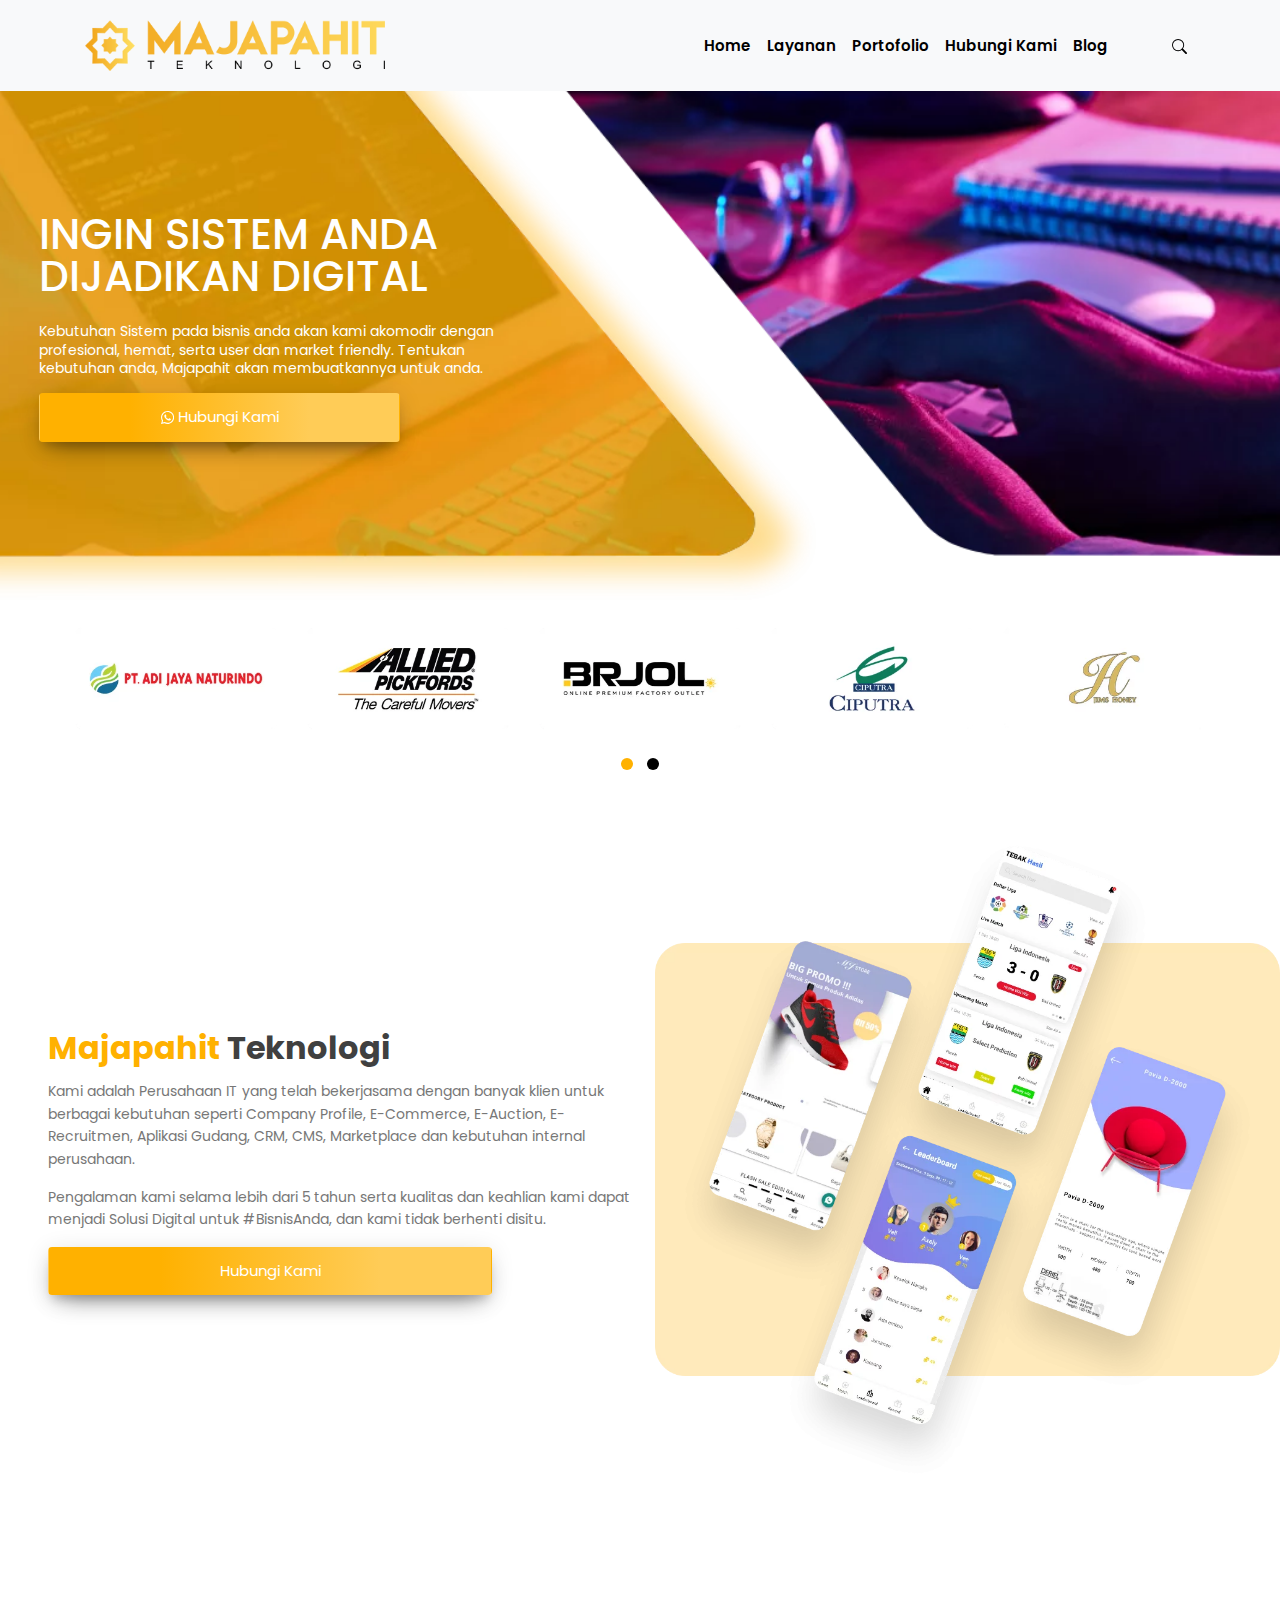
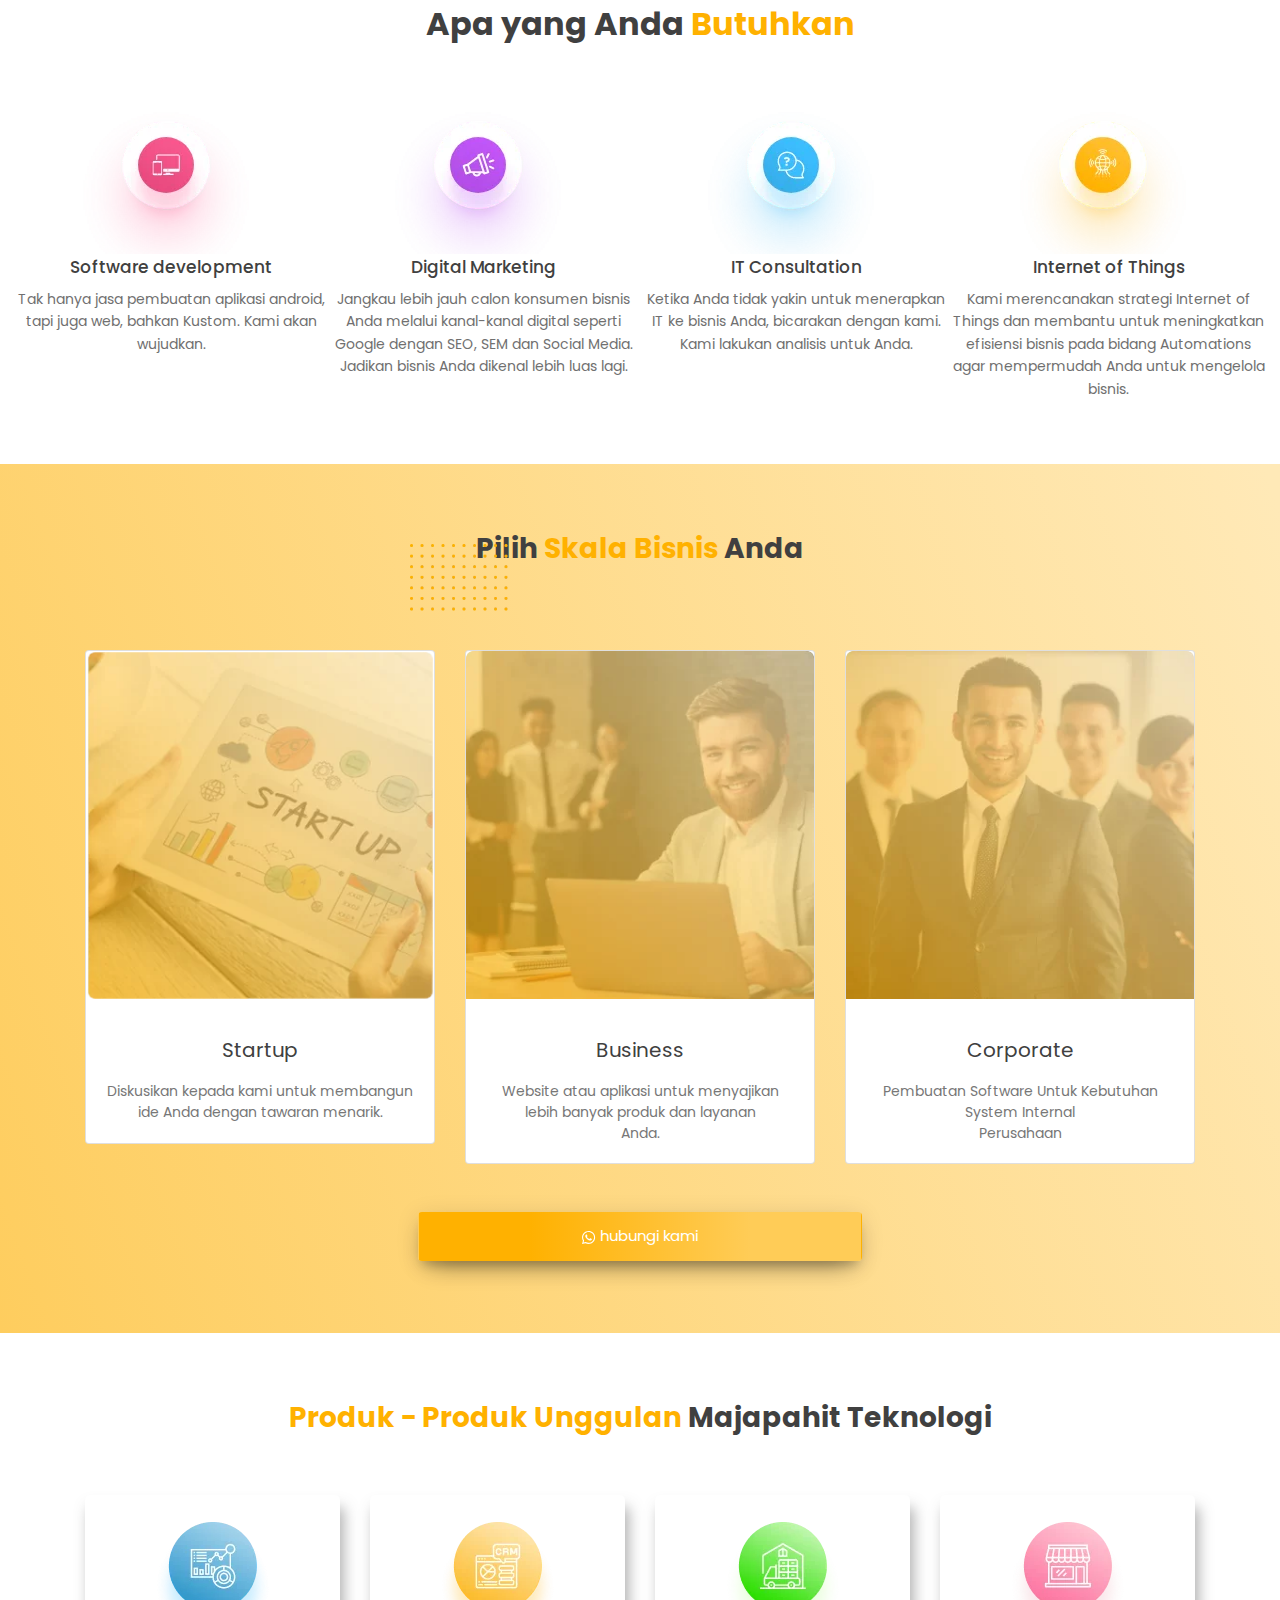
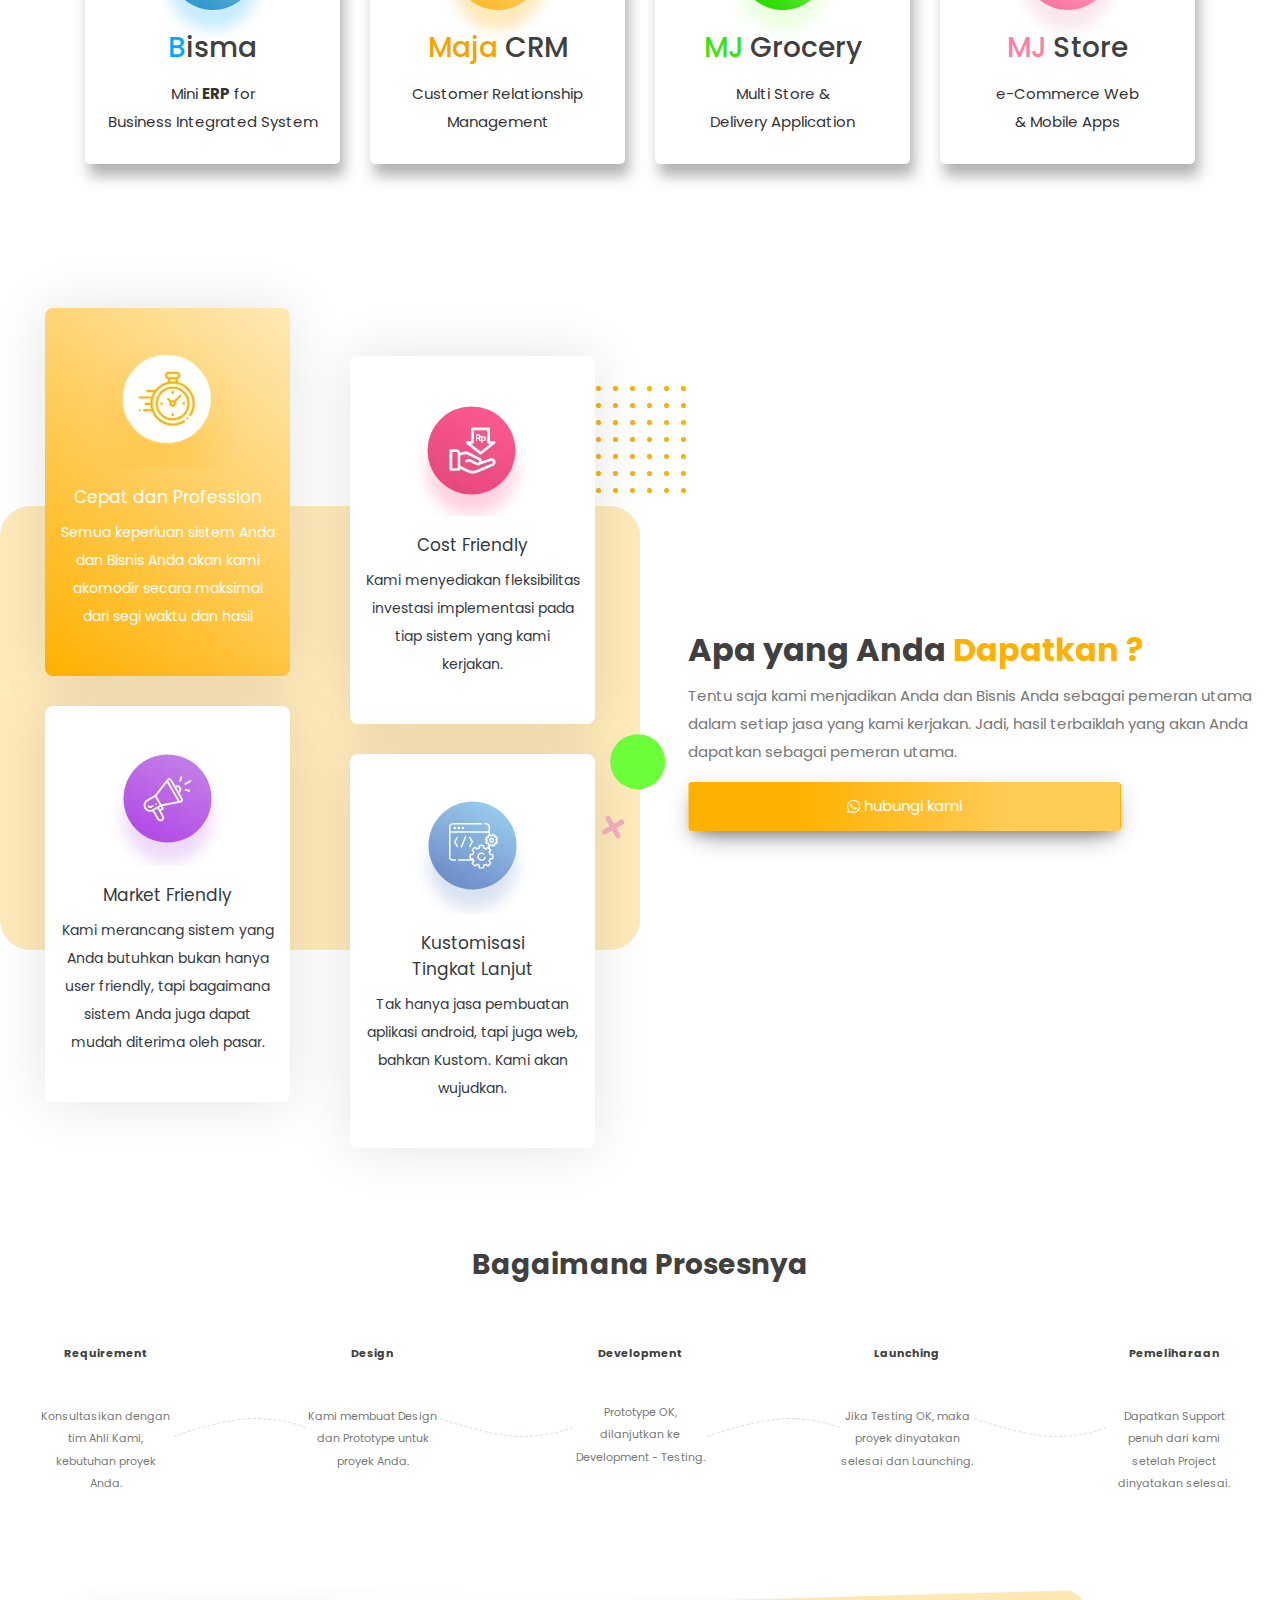
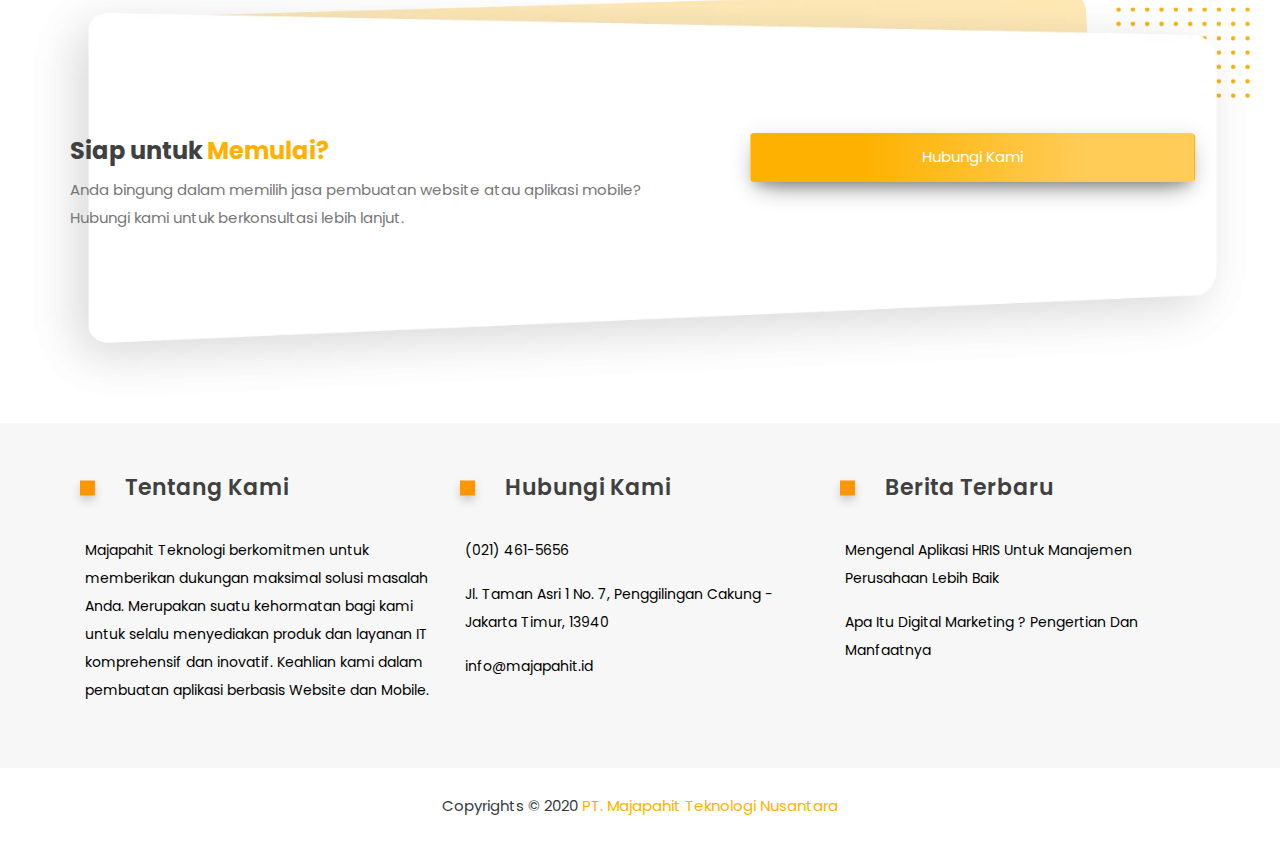
==== commit f721a4e5: "modified index.html again ;'(n" ====
--- a/index.html
+++ b/index.html
@@ -472,12 +472,5 @@
   <script src="vendor/carousel/owl.carousel.min.js"></script>
   <!-- Custom JavaScript for this theme -->
   <script src="assets/js/script.js"></script>
-
 </body>
-<<<<<<< HEAD
-
-</html>
->>>>>>> 8f64c6cf58087536ef8aab27828aa5ac7b32e8e0
-=======
-</html>
->>>>>>> dba2f12b2d77dbf998fb0d4bb4fbf331b90038f1
+</html>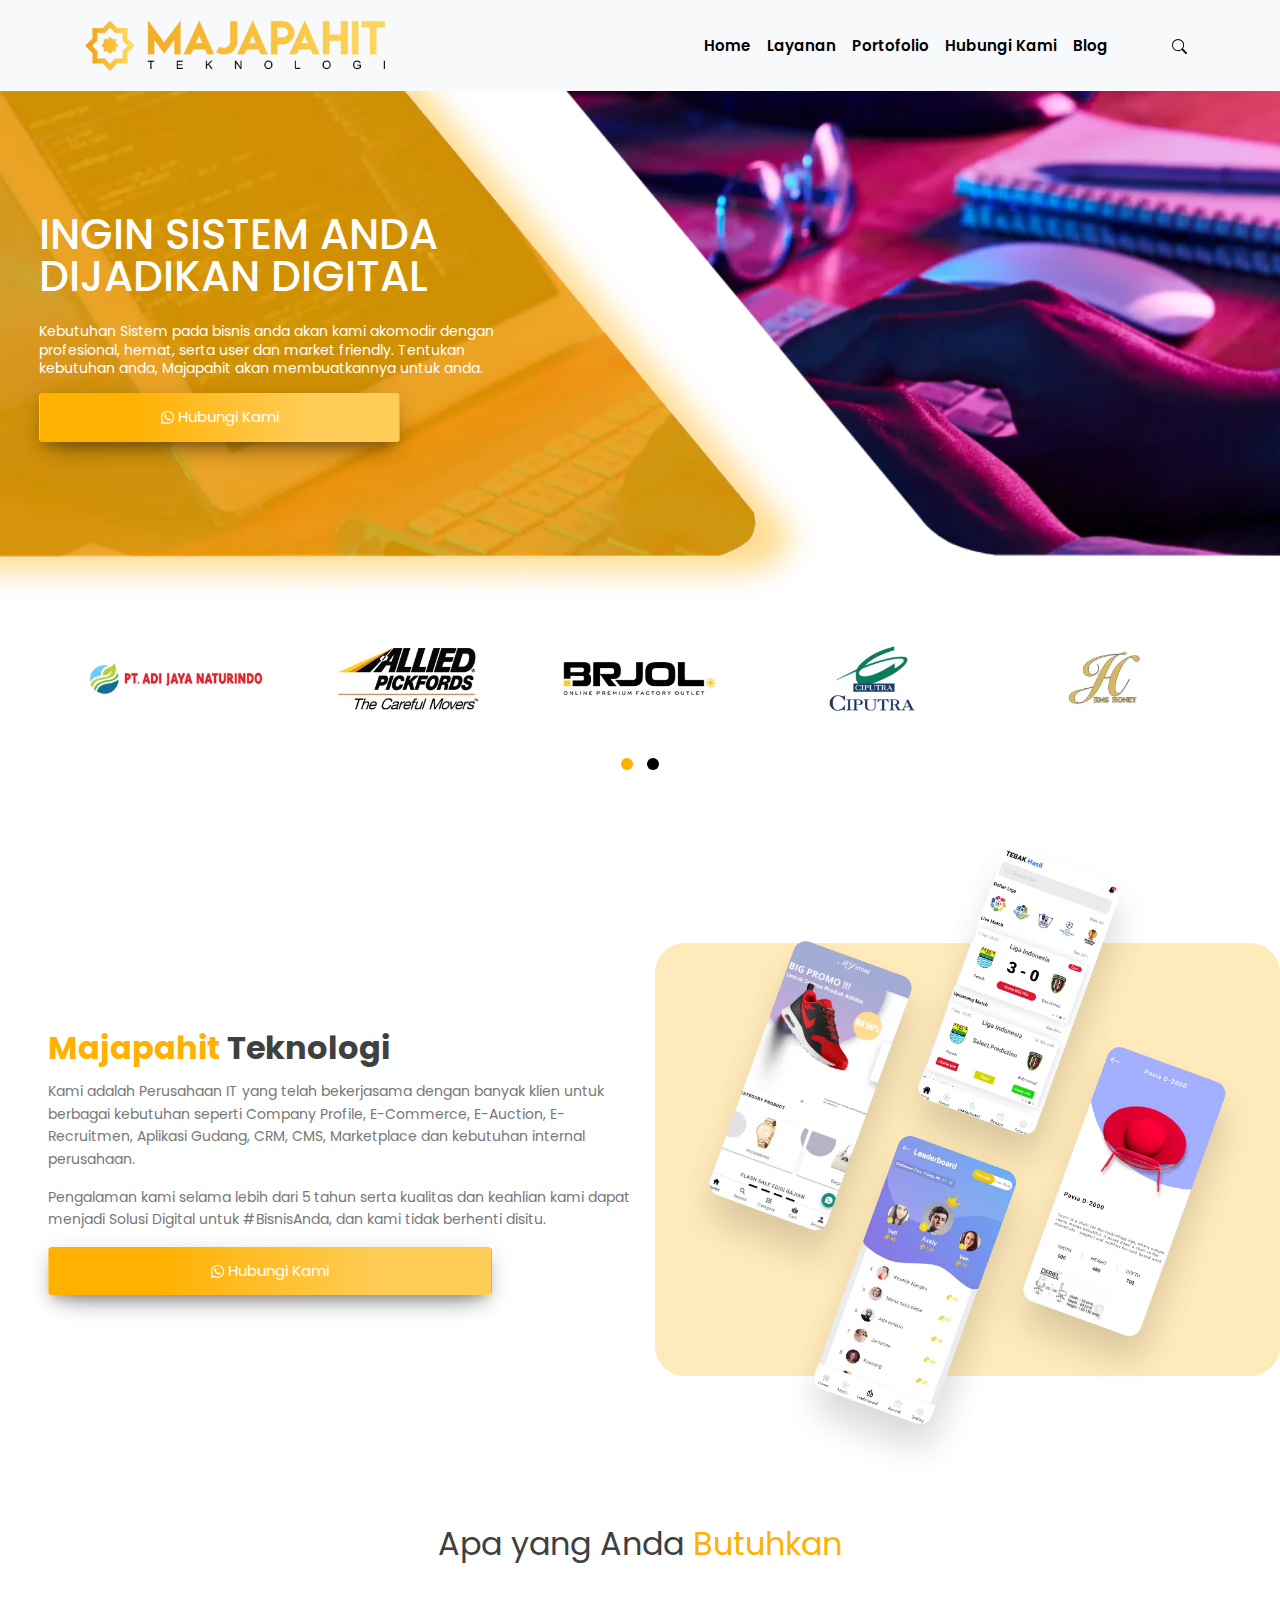
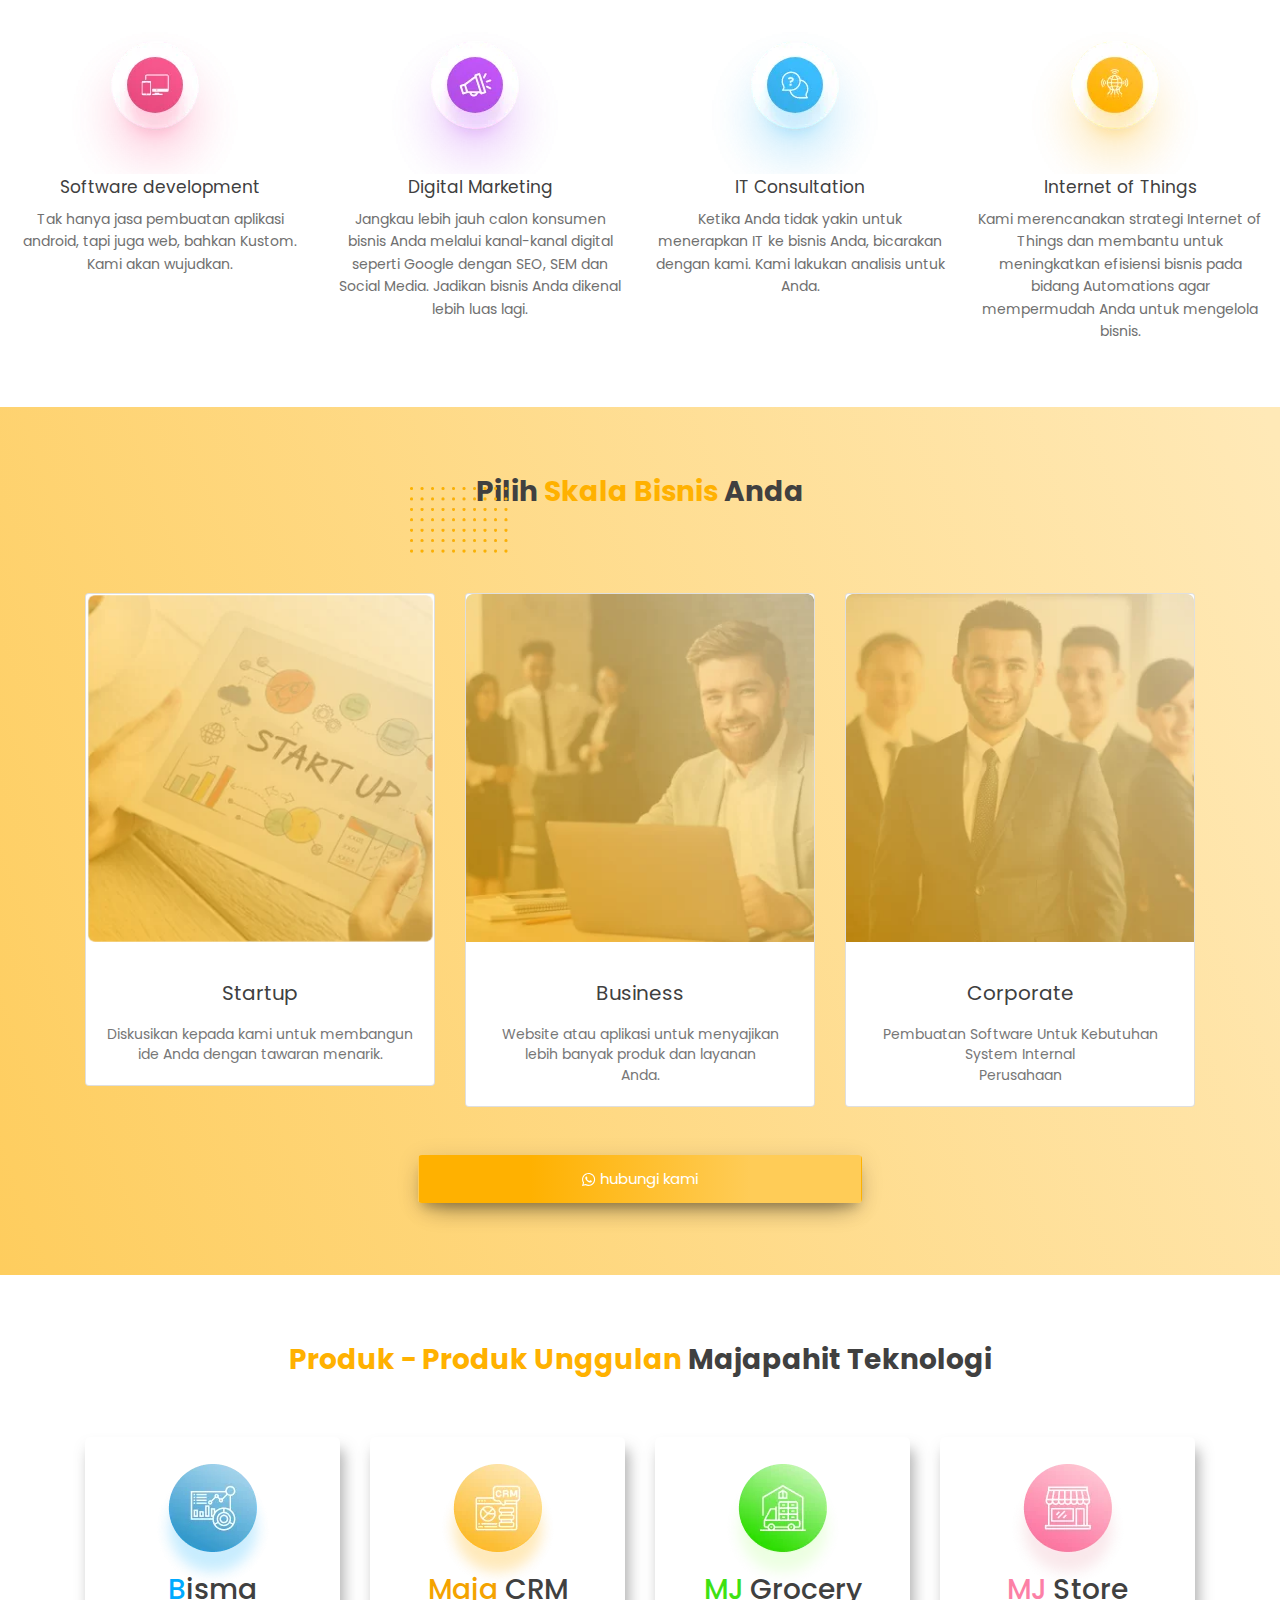
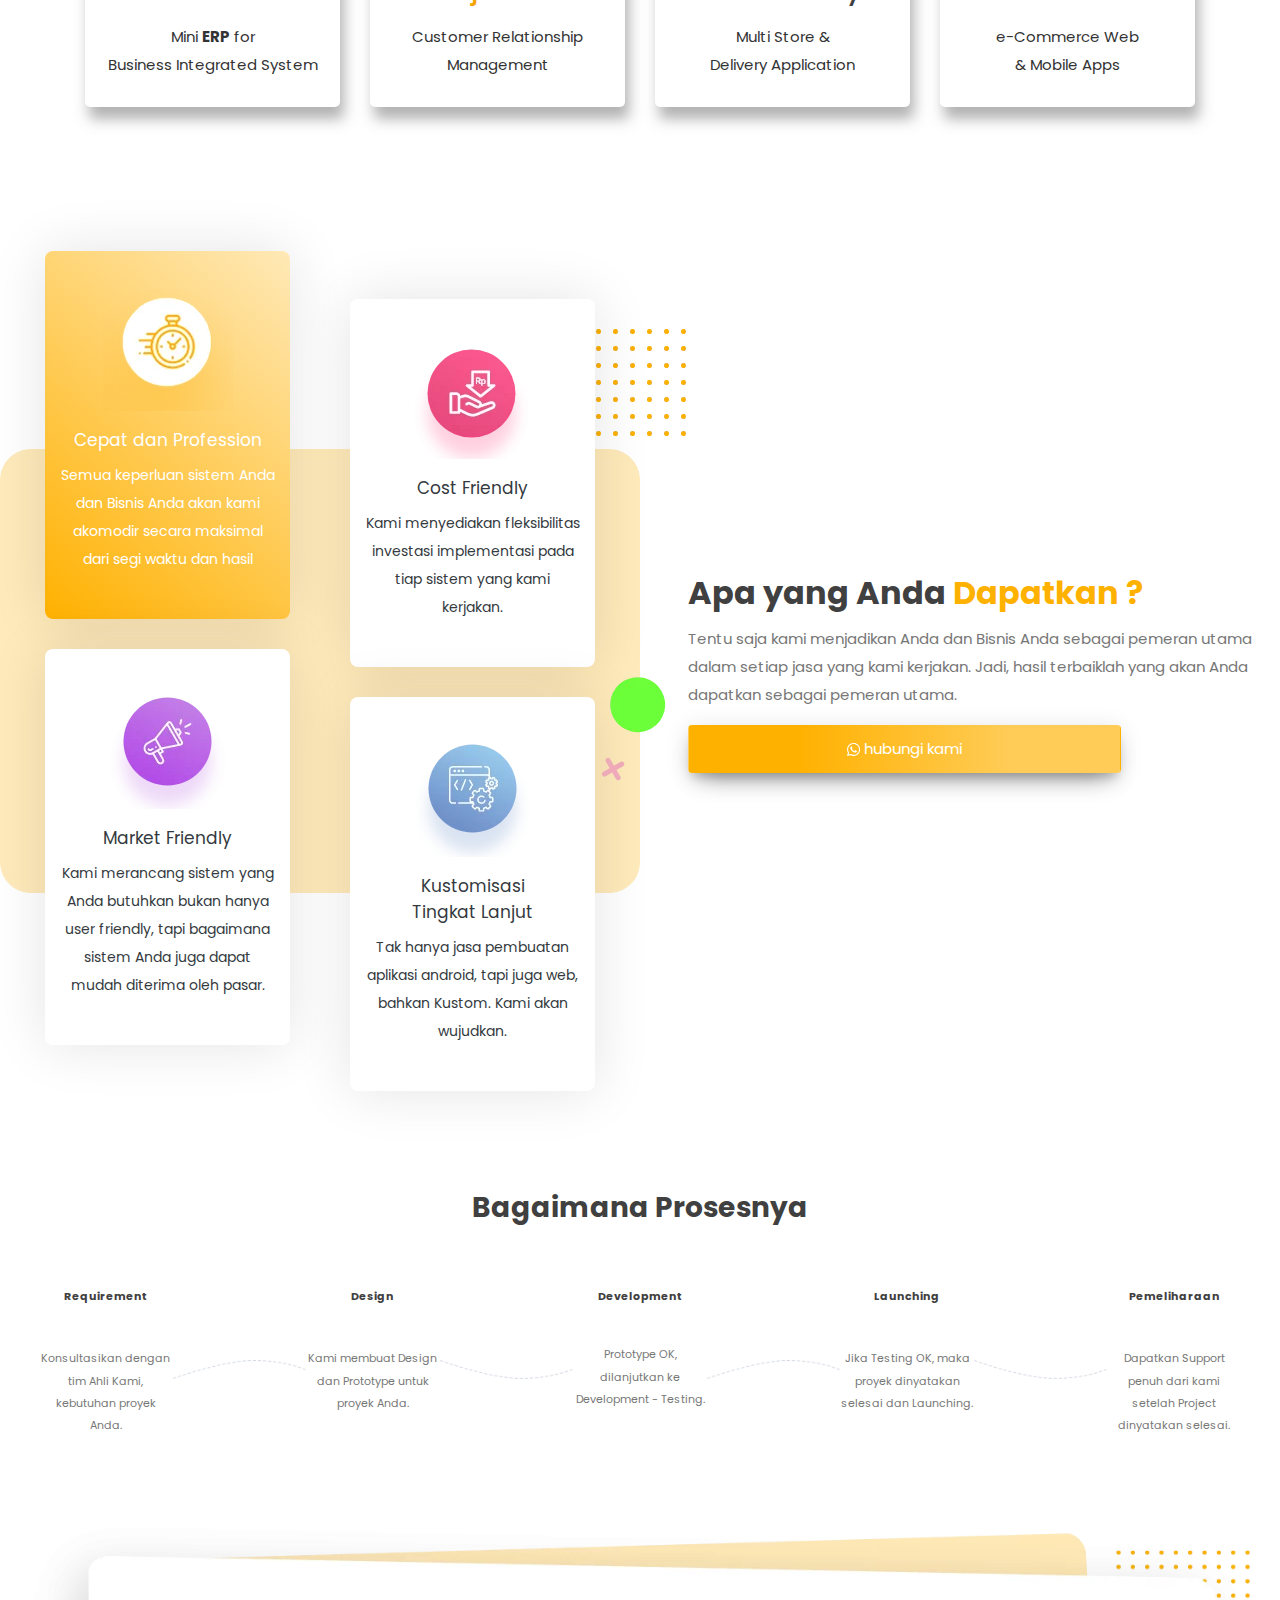
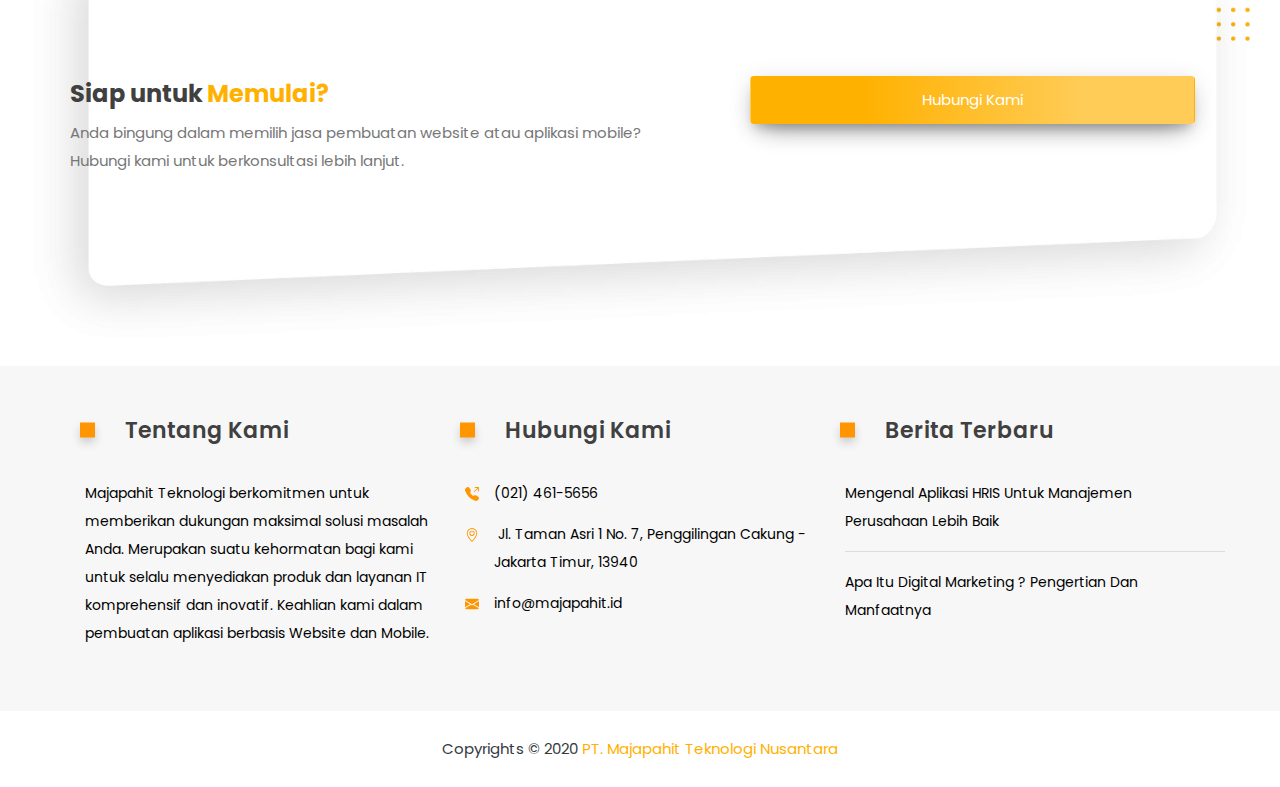
==== commit 6ec325be: "both modified style.css and index.html" ====
--- a/index.html
+++ b/index.html
@@ -74,7 +74,7 @@
   		</div>
   	</div>
   </section>
-  <section id="section1st" class="pt-2 pb-5">
+  <section id="section1st" class="pt-2">
     <div class="container-fluid">
       <div class="row d-flex align-items-center">
         <div class="col-md-6 pl-md-5 pr-md-0 col-sm-12 col-xs-12">
@@ -82,43 +82,43 @@
           <h2><span class="text-yellow">Majapahit</span> Teknologi</h2>
           <p>Kami adalah Perusahaan IT yang telah bekerjasama dengan banyak klien untuk berbagai kebutuhan seperti Company Profile, E-Commerce, E-Auction, E-Recruitmen, Aplikasi Gudang, CRM, CMS, Marketplace dan kebutuhan internal perusahaan.</p>
           <p>Pengalaman kami selama lebih dari 5 tahun serta kualitas dan keahlian kami dapat menjadi Solusi Digital untuk #BisnisAnda, dan kami tidak berhenti disitu.</p>
-          <a href="#" class="btn btn-default"><i class="fa fa-whatsapp"></i> Hubungi Kami</a>
+          <a href="#" class="btn btn-default"><svg class="svg-inline--fa fa-whatsapp fa-w-14" aria-hidden="true" focusable="false" data-prefix="fab" data-icon="whatsapp" role="img" xmlns="http://www.w3.org/2000/svg" viewBox="0 0 448 512" data-fa-i2svg=""><path fill="currentColor" d="M380.9 97.1C339 55.1 283.2 32 223.9 32c-122.4 0-222 99.6-222 222 0 39.1 10.2 77.3 29.6 111L0 480l117.7-30.9c32.4 17.7 68.9 27 106.1 27h.1c122.3 0 224.1-99.6 224.1-222 0-59.3-25.2-115-67.1-157zm-157 341.6c-33.2 0-65.7-8.9-94-25.7l-6.7-4-69.8 18.3L72 359.2l-4.4-7c-18.5-29.4-28.2-63.3-28.2-98.2 0-101.7 82.8-184.5 184.6-184.5 49.3 0 95.6 19.2 130.4 54.1 34.8 34.9 56.2 81.2 56.1 130.5 0 101.8-84.9 184.6-186.6 184.6zm101.2-138.2c-5.5-2.8-32.8-16.2-37.9-18-5.1-1.9-8.8-2.8-12.5 2.8-3.7 5.6-14.3 18-17.6 21.8-3.2 3.7-6.5 4.2-12 1.4-32.6-16.3-54-29.1-75.5-66-5.7-9.8 5.7-9.1 16.3-30.3 1.8-3.7.9-6.9-.5-9.7-1.4-2.8-12.5-30.1-17.1-41.2-4.5-10.8-9.1-9.3-12.5-9.5-3.2-.2-6.9-.2-10.6-.2-3.7 0-9.7 1.4-14.8 6.9-5.1 5.6-19.4 19-19.4 46.3 0 27.3 19.9 53.7 22.6 57.4 2.8 3.7 39.1 59.7 94.8 83.8 35.2 15.2 49 16.5 66.6 13.9 10.7-1.6 32.8-13.4 37.4-26.4 4.6-13 4.6-24.1 3.2-26.4-1.3-2.5-5-3.9-10.5-6.6z"></path></svg> Hubungi Kami</a>
         </div>
       </div>
       <div class="col-md-6 col-sm-12 col-xs-12 pr-md-0">
-        <div class="imageapp" style="background-image:url('assets/img/banner/Path-5-1.webp');background-repeat: no-repeat;background-size: 100% auto;background-position: center right;">
+        <div id="imageapp">
           <img src="assets/img/banner/rtrtr.png" class="img-fluid" alt="">
         </div>
       </div>  
       </div></div>
   </section>
-  <section id="section4th" class="section4th pt-5 mb-5">
+  <section id="section4th" class="section4th pt-3 pb-md-5">
     <center class="pb-md-5 pb-sm-4 pb-xs-3"><h2>Apa yang Anda <span class="text-yellow">Butuhkan</span></h2></center>
     <div class="container-fluid">
-      <div class="row mx-0">
-        <div class="col-md-3 p-0 text-center">
-        <div class="ico">
+      <div class="row">
+        <div class="col-md-3 text-center">
+        <div class="ico d-inline-block">
           <img src="assets/img/logo/icon-01.webp" alt="">
         </div>
         <h3>Software development</h3>
         <p>Tak hanya jasa pembuatan aplikasi android, tapi juga web, bahkan Kustom. Kami akan wujudkan.</p>
       </div>
-      <div class="col-md-3 p-0 text-center">
-        <div class="ico">
+      <div class="col-md-3 text-center">
+        <div class="ico d-inline-block">
           <img src="assets/img/logo/icon-03.webp" alt="">
         </div>
         <h3>Digital Marketing</h3>
         <p>Jangkau lebih jauh calon konsumen bisnis Anda melalui kanal-kanal digital seperti Google dengan SEO, SEM dan Social Media. Jadikan bisnis Anda dikenal lebih luas lagi.</p>
       </div>
-      <div class="col-md-3 p-0 text-center">
-        <div class="ico">
+      <div class="col-md-3 text-center">
+        <div class="ico d-inline-block">
           <img src="assets/img/logo/icon-02.webp" alt="">
         </div>
           <h3>IT Consultation</h3>
         <p>Ketika Anda tidak yakin untuk menerapkan IT ke bisnis Anda, bicarakan dengan kami. Kami lakukan analisis untuk Anda.</p>
       </div>
-      <div class="col-md-3 p-0 text-center">
-        <div class="ico">
+      <div class="col-md-3 text-center">
+        <div class="ico d-inline-block">
           <img src="assets/img/logo/icon-04.webp" alt="">
         </div>
         <h3>Internet of Things</h3>
@@ -389,50 +389,6 @@
           </div>
         </div>
       </section>
-  <!-- <section id="about">
-    <div class="container">
-      <div class="row">
-        <div class="col-lg-8 mx-auto">
-          <h2>About this page</h2>
-          <p class="lead">This is a great place to talk about your webpage. This template is purposefully unstyled so you can use it as a boilerplate or starting point for you own landing page designs! This template features:</p>
-          <ul>
-            <li>Clickable nav links that smooth scroll to page sections</li>
-            <li>Responsive behavior when clicking nav links perfect for a one page website</li>
-            <li>Bootstrap's scrollspy feature which highlights which section of the page you're on in the navbar</li>
-            <li>Minimal custom CSS so you are free to explore your own unique design options</li>
-          </ul>
-        </div>
-      </div>
-    </div>
-  </section>
-  <section id="services" class="bg-light">
-    <div class="container">
-      <div class="row">
-        <div class="col-lg-8 mx-auto">
-          <h2>Services we offer</h2>
-          <p class="lead">Lorem ipsum dolor sit amet, consectetur adipisicing elit. Aut optio velit inventore, expedita quo laboriosam possimus ea consequatur vitae, doloribus consequuntur ex. Nemo assumenda laborum vel, labore ut velit dignissimos.</p>
-        </div>
-      </div>
-    </div>
-  </section>
-  <section id="contact">
-    <div class="container">
-      <div class="row">
-        <div class="col-lg-8 mx-auto">
-          <h2>Contact us</h2>
-          <p class="lead">Lorem ipsum dolor sit amet, consectetur adipisicing elit. Vero odio fugiat voluptatem dolor, provident officiis, id iusto! Obcaecati incidunt, qui nihil beatae magnam et repudiandae ipsa exercitationem, in, quo totam.</p>
-        </div>
-      </div>
-    </div>
-  </section> -->
-
-  <!-- Footer 
-  <footer class="py-5 bg-dark">
-    <div class="container">
-      <p class="m-0 text-center text-white">Copyright &copy; Your Website 2020</p>
-    </div>
-    /.container
-  </footer-->
   <footer id="footersite">
       <div class="footer">
         <div class="container py-5">
@@ -445,15 +401,26 @@
                 <div class="col-sm widget-footer">
                     <h3>Hubungi Kami</h3>
                     <div class="widget-footer-info">
-                    	<p class="widget-info-phone">(021) 461-5656</p>
-                        <p class="widget-info-address">Jl. Taman Asri 1 No. 7, Penggilingan
-                        Cakung - Jakarta Timur, 13940</p>
-                        <p>info@majapahit.id</p>
+                    	<p class="widget-info-phone"><span class="iconcallout"><svg width="1em" height="1em" viewBox="0 0 16 16" class="bi bi-telephone-outbound-fill" fill="currentColor" xmlns="http://www.w3.org/2000/svg">
+  <path fill-rule="evenodd" d="M1.885.511a1.745 1.745 0 0 1 2.61.163L6.29 2.98c.329.423.445.974.315 1.494l-.547 2.19a.678.678 0 0 0 .178.643l2.457 2.457a.678.678 0 0 0 .644.178l2.189-.547a1.745 1.745 0 0 1 1.494.315l2.306 1.794c.829.645.905 1.87.163 2.611l-1.034 1.034c-.74.74-1.846 1.065-2.877.702a18.634 18.634 0 0 1-7.01-4.42 18.634 18.634 0 0 1-4.42-7.009c-.362-1.03-.037-2.137.703-2.877L1.885.511zM11 .5a.5.5 0 0 1 .5-.5h4a.5.5 0 0 1 .5.5v4a.5.5 0 0 1-1 0V1.707l-4.146 4.147a.5.5 0 0 1-.708-.708L14.293 1H11.5a.5.5 0 0 1-.5-.5z"/>
+</svg></span><span>(021) 461-5656</span></p>
+                        <p class="widget-info-address">
+                         <span class="iconlocation"><svg width="1em" height="1em" viewBox="0 0 16 16" class="bi bi-geo-alt" fill="currentColor" xmlns="http://www.w3.org/2000/svg">
+  <path fill-rule="evenodd" d="M12.166 8.94C12.696 7.867 13 6.862 13 6A5 5 0 0 0 3 6c0 .862.305 1.867.834 2.94.524 1.062 1.234 2.12 1.96 3.07A31.481 31.481 0 0 0 8 14.58l.208-.22a31.493 31.493 0 0 0 1.998-2.35c.726-.95 1.436-2.008 1.96-3.07zM8 16s6-5.686 6-10A6 6 0 0 0 2 6c0 4.314 6 10 6 10z"/>
+  <path fill-rule="evenodd" d="M8 8a2 2 0 1 0 0-4 2 2 0 0 0 0 4zm0 1a3 3 0 1 0 0-6 3 3 0 0 0 0 6z"/>
+</svg></span><span> Jl. Taman Asri 1 No. 7, Penggilingan
+                        Cakung - Jakarta Timur, 13940</span></p>
+                        <p class="widget-info-email"><span class="iconemail"><svg width="1em" height="1em" viewBox="0 0 16 16" class="bi bi-envelope-fill" fill="currentColor" xmlns="http://www.w3.org/2000/svg">
+  <path fill-rule="evenodd" d="M.05 3.555A2 2 0 0 1 2 2h12a2 2 0 0 1 1.95 1.555L8 8.414.05 3.555zM0 4.697v7.104l5.803-3.558L0 4.697zM6.761 8.83l-6.57 4.027A2 2 0 0 0 2 14h12a2 2 0 0 0 1.808-1.144l-6.57-4.027L8 9.586l-1.239-.757zm3.436-.586L16 11.801V4.697l-5.803 3.546z"/>
+</svg></span><span>info@majapahit.id</span></p>
                     </div>
                 </div>
                 <div class="col-sm widget-footer">
                     <h3>Berita Terbaru</h3>
                     <p>Mengenal Aplikasi HRIS Untuk Manajemen Perusahaan Lebih Baik</p>
+                    <div class="position-relative">
+                      <hr class="col-md">
+                    </div>
                     <p>Apa Itu Digital Marketing ? Pengertian Dan Manfaatnya</p>
                 </div>
             </div>
@@ -466,7 +433,6 @@
   <!-- Bootstrap core JavaScript -->
   <script src="vendor/jquery/jquery.min.js"></script>
   <script src="vendor/bootstrap/js/bootstrap.bundle.min.js"></script>
-
   <!-- Plugin JavaScript -->
   <script src="vendor/jquery-easing/jquery.easing.min.js"></script>
   <script src="vendor/carousel/owl.carousel.min.js"></script>
--- a/assets/css/style.css
+++ b/assets/css/style.css
@@ -56,14 +56,7 @@
 .text-bold .nav-item a.nav-link{color:rgba(0,0,0,1);font-weight: 600;}
 .text-bold .nav-item a.nav-link:hover{color:rgb(244 178 44);}
 /*endnavmajapahit*/
-.btn.btn-default{
-	width:75%;
-	font-size: 15px !important;
-    padding: 12px 42px;
-    color: #fff;
-    background-image: linear-gradient(to right,#ffb100 0%,#ffb100 25%,#ffcc57 75%,#ffcc57 100%) !important;
-    box-shadow: 0 14px 26px -12px rgba(0,0,0,.42), 0 4px 23px 0 rgba(0,0,0,.12), 0 8px 10px -5px rgba(8,8,8,.2);
-}
+.btn.btn-default{width:75%;font-size: 15px !important;padding: 12px 42px;color: #fff;background-image: linear-gradient(to right,#ffb100 0%,#ffb100 25%,#ffcc57 75%,#ffcc57 100%) !important;box-shadow: 0 14px 26px -12px rgba(0,0,0,.42), 0 4px 23px 0 rgba(0,0,0,.12), 0 8px 10px -5px rgba(8,8,8,.2);}
 .svg-inline--fa.fa-w-14{width: .875em;}
 .text-yellow{color:#FFB100;}
 /*header*/
@@ -72,9 +65,11 @@
 /*endheader*/
 
 #section1st .words p{font-size: 14px;line-height: 1.6em;}
+#section1st #imageapp{background-image:url('../img/banner/Path-5-1.webp');background-repeat: no-repeat;background-size: 100% auto;background-position: center right;}
 
 #section4th{color:#707070;font-weight: 400;line-height: 1.5em;}
-#section4th h3{font-size: 17px;font-weight: 500;}
+#section4th h2{font-weight: 400;}
+#section4th h3{font-size: 17px;font-weight: 400;}
 #section4th p{font-size: 14px;}
 
 #section5th{background-color: transparent;background-image: linear-gradient(250deg,#ffe9b7 1%,#fecd5e 100%);}
@@ -88,6 +83,7 @@
     padding: 26px 20px 20px;
     border-radius:5px;
 }
+
 .singleProduct a{text-decoration: none;}
 .singleProduct:hover{color:#ffffff;}
 .singleProduct.pink:hover{background:#fd9bb8;}
@@ -161,6 +157,12 @@
     -o-animation-iteration-count: infinite;
     -o-animation-timing-function: linear;}
 #footersite .widget-footer p{font-size: 14px;color:#000;text-align: inherit;}
+#footersite .widget-footer .widget-footer-info > p{margin-bottom:13px;display:table;}
+#footersite .widget-footer .widget-footer-info > p > span:first-child{display:table-cell;float:left;line-height: 2;margin-right: 15px;}
+#footersite .widget-footer .widget-footer-info > p > span:first-child > svg{color:#ff9500; }
+#footersite .widget-footer .widget-footer-info > p > span:last-child{display: table-cell;vertical-align: middle;}
+#footersite .widget-footer-info > p > span::before{display:inline-block;content:"";background-repeat:no-repeat;background-size: 1rem 1rem;background-image:url("data:image/svg+xml,<svg viewBox='0 0 16 16' fill='%23333' xmlns='http://www.w3.org/2000/svg'><path fill-rule='evenodd' d='M8 9.5a1.5 1.5 0 1 0 0-3 1.5 1.5 0 0 0 0 3z' clip-rule='evenodd'/></svg>");}
+
 #footersite #footer{background-color: #fff;}
 /*carousel dot*/
 #partner-slide .owl-dots{margin-top: 20px;}
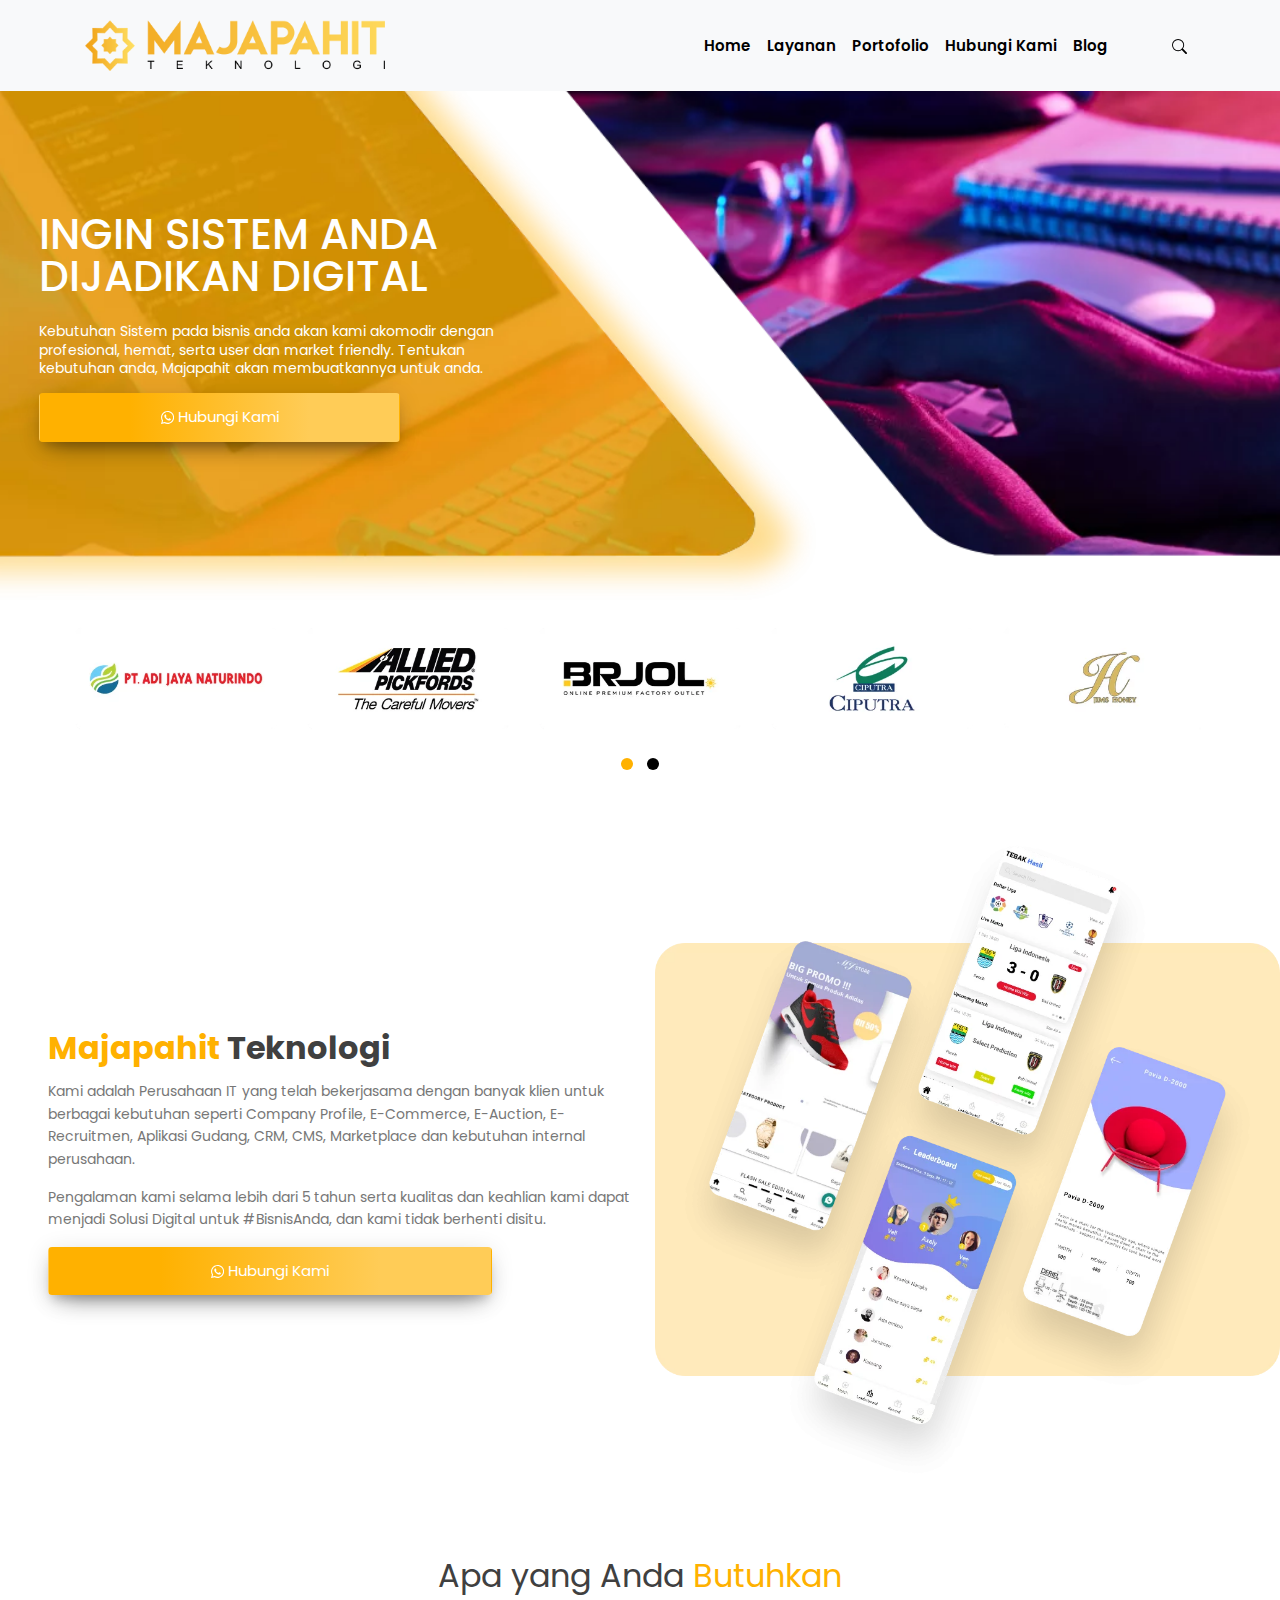
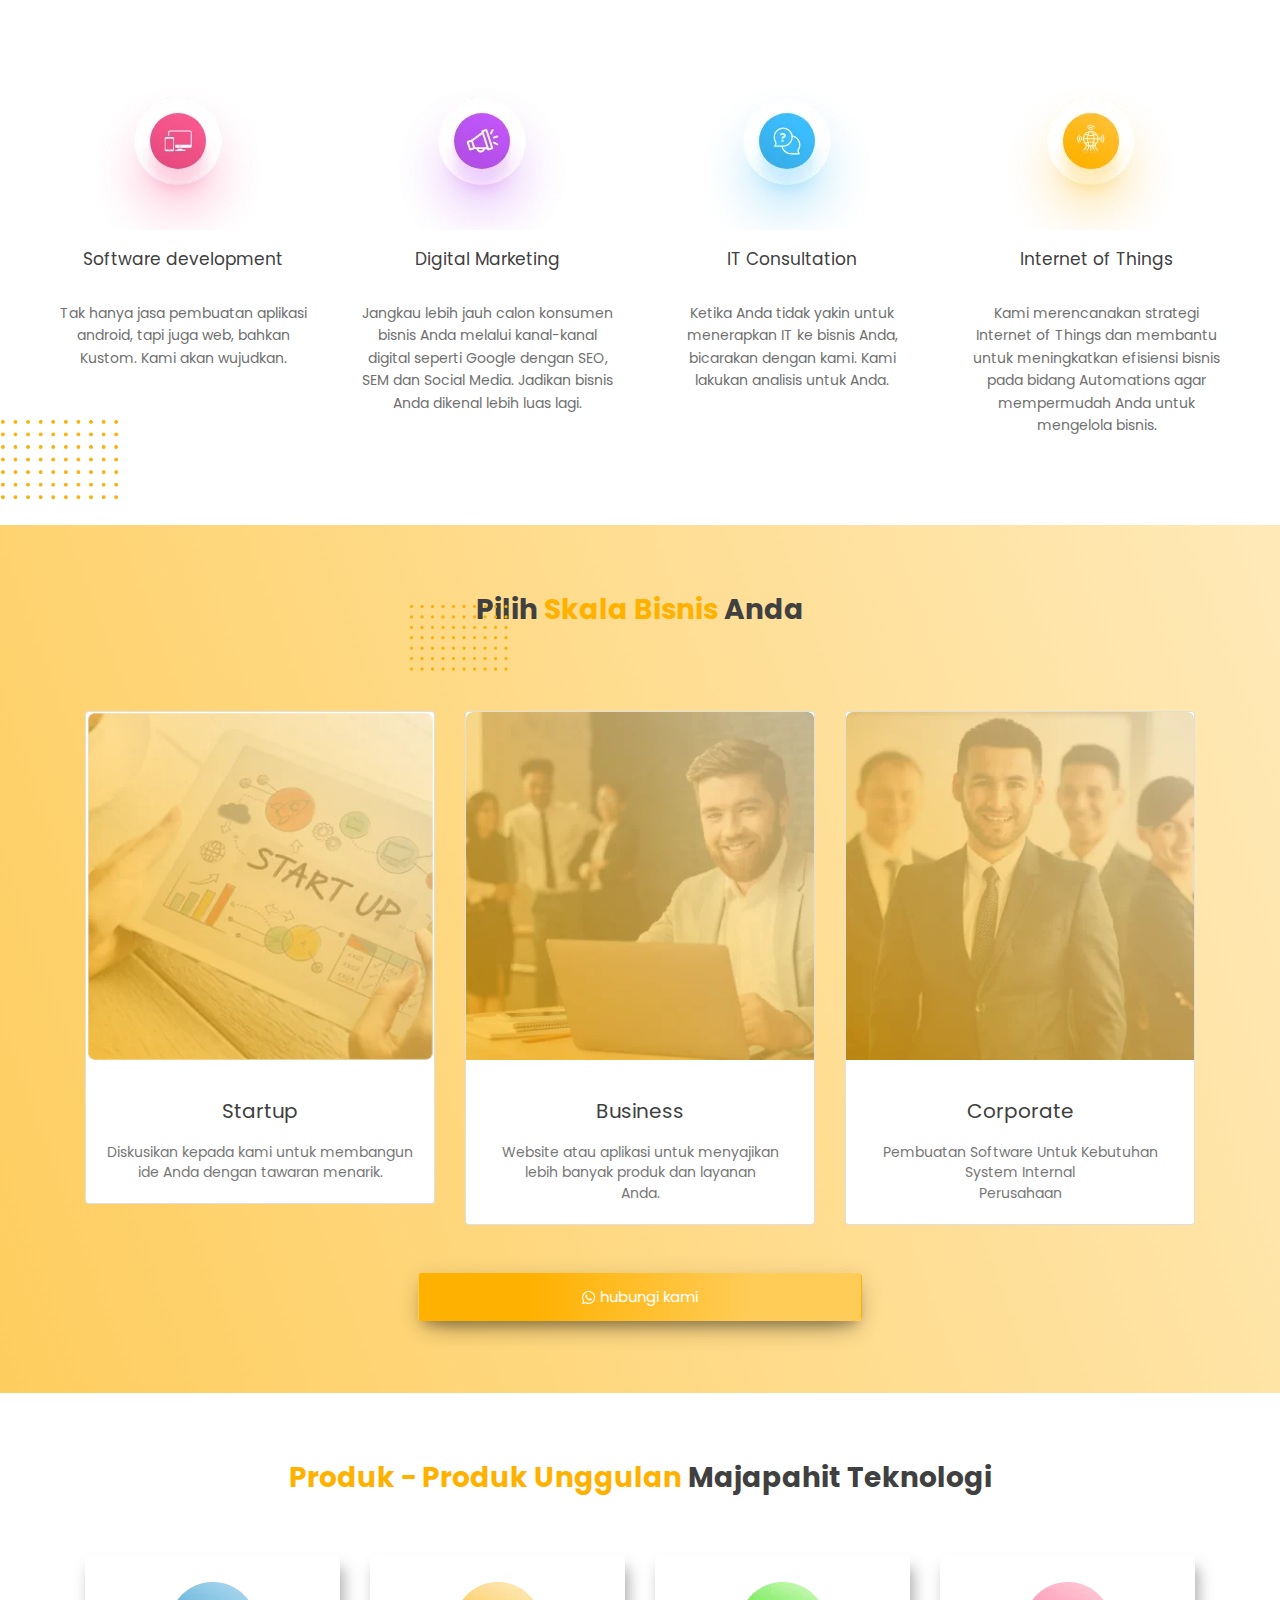
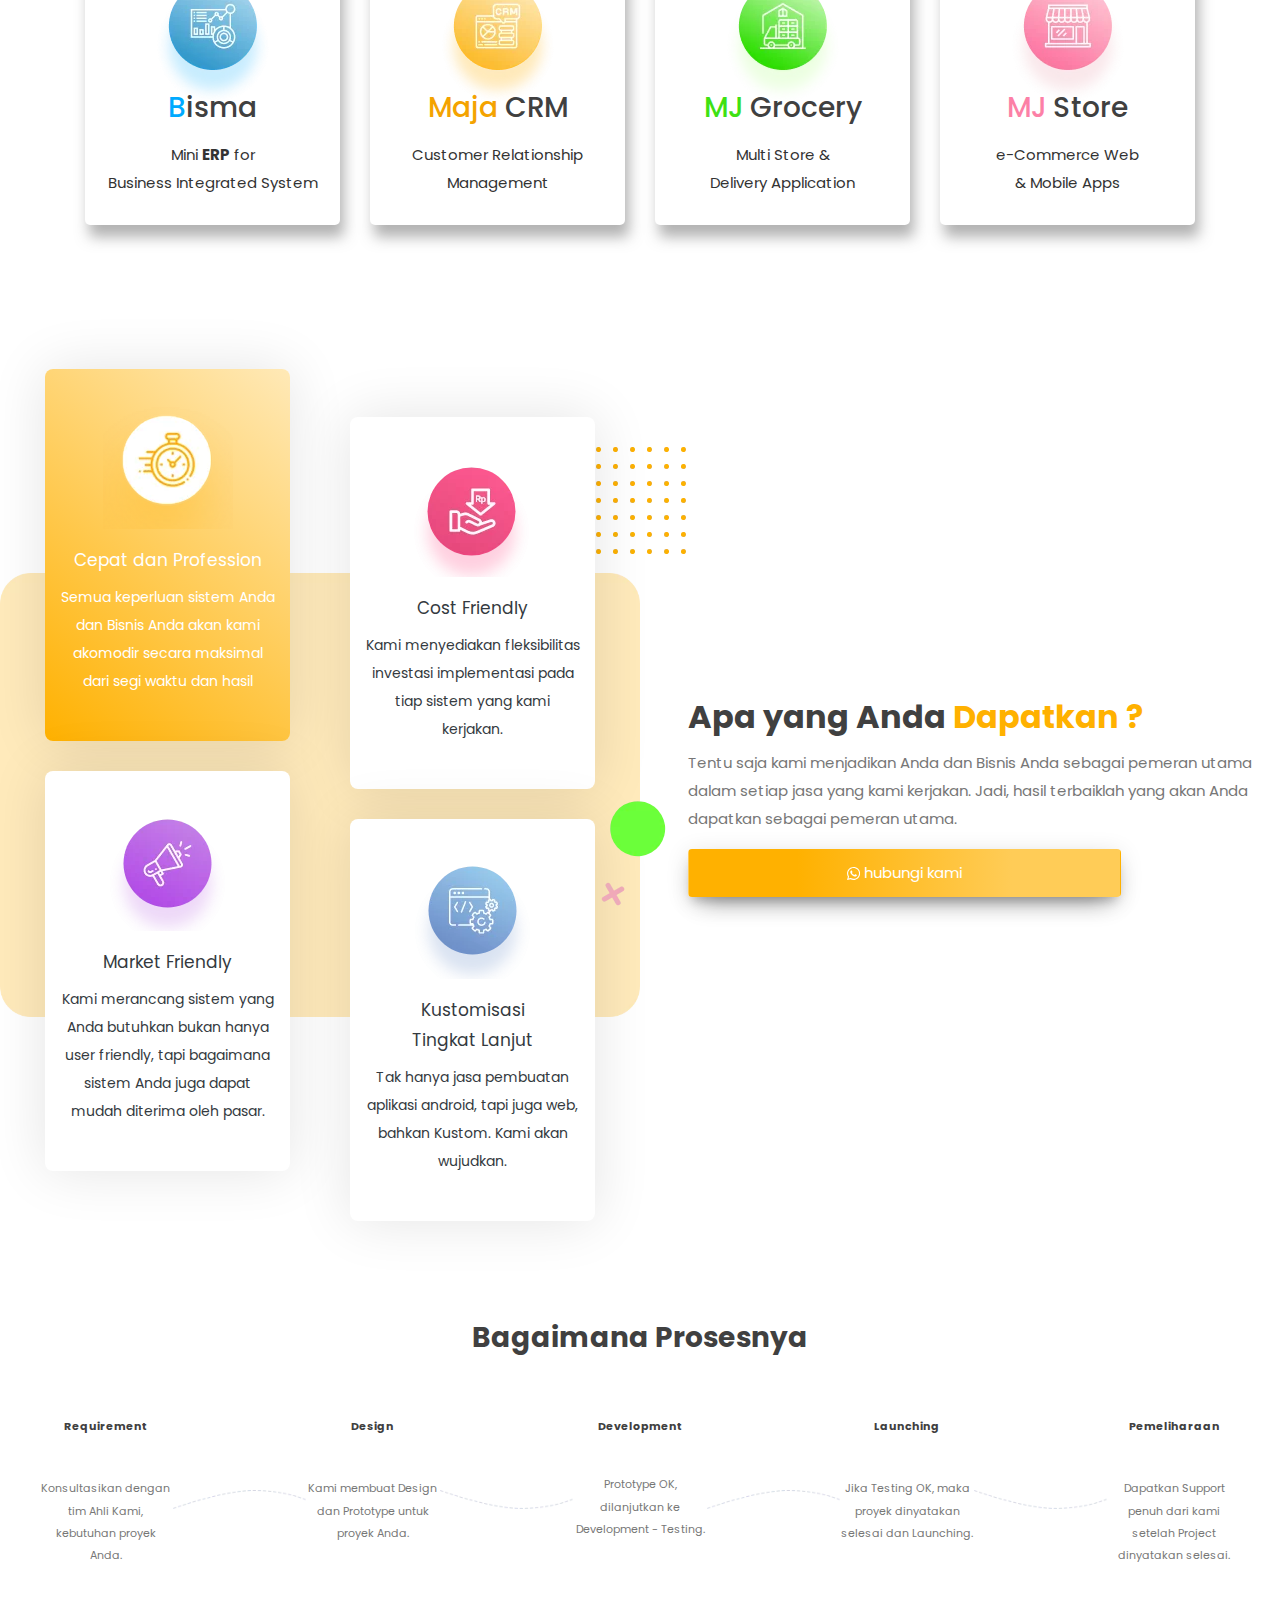
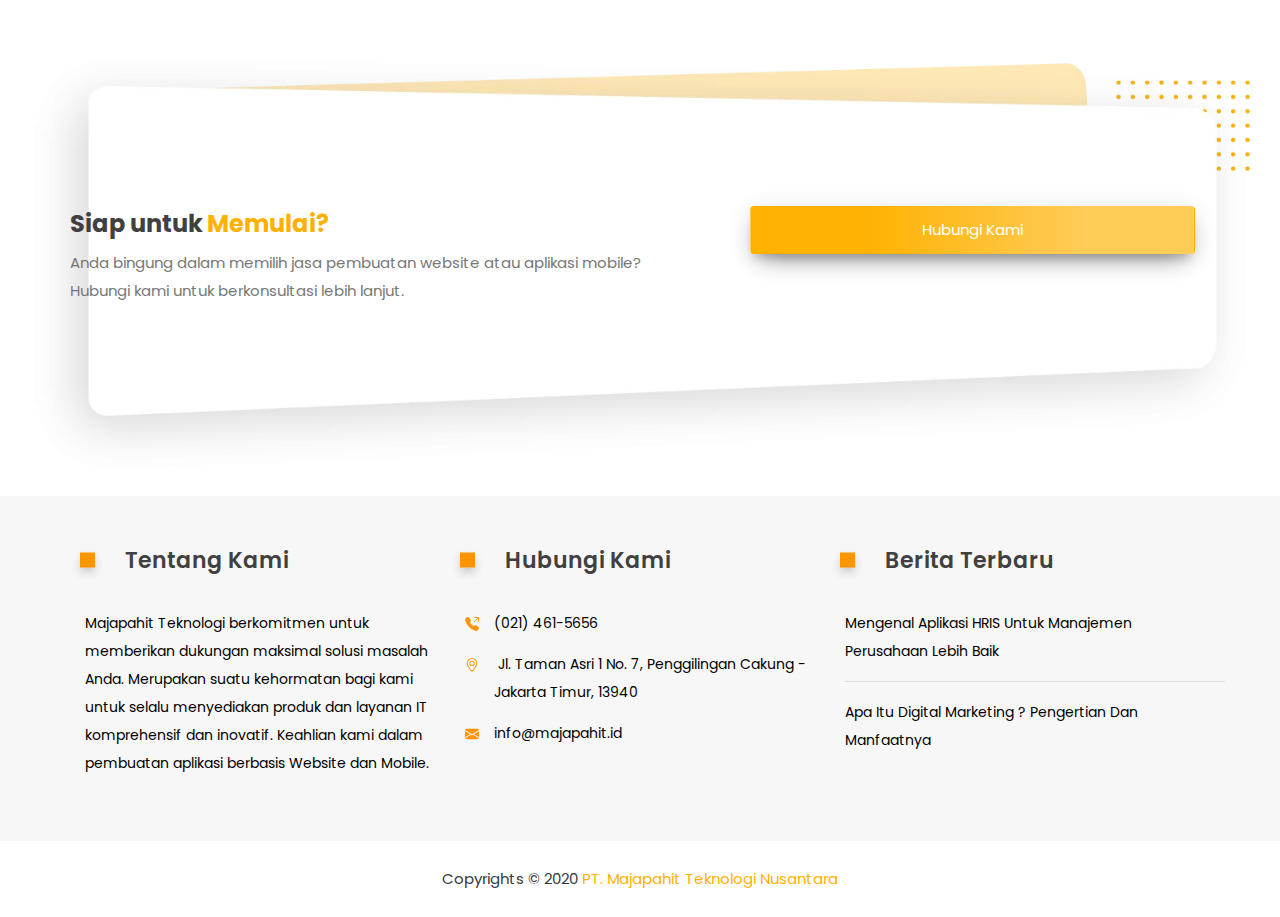
==== commit a992bec7: "Merge branch 'secondmain' into main" ====
--- a/index.html
+++ b/index.html
@@ -12,11 +12,8 @@
   <link rel="stylesheet" href="vendor/carousel/owl.theme.default.min.css">
   <!-- Custom styles for this template -->
   <link href="assets/css/style.css" rel="stylesheet">
-
 </head>
-
 <body id="page-top">
-
   <!-- Navigation -->
   <nav class="navbar navbar-expand-lg navbar-expand-md navbar-light bg-light text-dark fixed-top py-md-3" id="mainNav">
     <div class="container">
@@ -49,7 +46,6 @@
       </div>
     </div>
   </nav>
-
   <header id="bgMajapahit" class="bg-transparent d-flex align-items-center">
     <div class="container-fluid text-left">
       <div class="pl-md-4 pl-sm-0 pl-xs-0 col-md-5 col-sm-12 col-xs-12 title-text text-white">
@@ -92,37 +88,48 @@
       </div>  
       </div></div>
   </section>
-  <section id="section4th" class="section4th pt-3 pb-md-5">
+  <section id="section4th" class="section4th pt-5 pb-5">
     <center class="pb-md-5 pb-sm-4 pb-xs-3"><h2>Apa yang Anda <span class="text-yellow">Butuhkan</span></h2></center>
     <div class="container-fluid">
-      <div class="row">
-        <div class="col-md-3 text-center">
-        <div class="ico d-inline-block">
-          <img src="assets/img/logo/icon-01.webp" alt="">
-        </div>
-        <h3>Software development</h3>
-        <p>Tak hanya jasa pembuatan aplikasi android, tapi juga web, bahkan Kustom. Kami akan wujudkan.</p>
-      </div>
-      <div class="col-md-3 text-center">
-        <div class="ico d-inline-block">
-          <img src="assets/img/logo/icon-03.webp" alt="">
-        </div>
-        <h3>Digital Marketing</h3>
-        <p>Jangkau lebih jauh calon konsumen bisnis Anda melalui kanal-kanal digital seperti Google dengan SEO, SEM dan Social Media. Jadikan bisnis Anda dikenal lebih luas lagi.</p>
-      </div>
-      <div class="col-md-3 text-center">
-        <div class="ico d-inline-block">
-          <img src="assets/img/logo/icon-02.webp" alt="">
-        </div>
-          <h3>IT Consultation</h3>
-        <p>Ketika Anda tidak yakin untuk menerapkan IT ke bisnis Anda, bicarakan dengan kami. Kami lakukan analisis untuk Anda.</p>
-      </div>
-      <div class="col-md-3 text-center">
-        <div class="ico d-inline-block">
+      <div class="row mx-md-3">
+        <div class="col-md-3 text-center p-4 hovershadow position-relative">
+            <figure class="d-inline-block">
+              <img src="assets/img/logo/icon-01.webp" alt="">
+            </figure>
+            <article>
+              <h3>Software development</h3>
+              <p>Tak hanya jasa pembuatan aplikasi android, tapi juga web, bahkan Kustom. Kami akan wujudkan.</p>  
+            </article>          
+          <div class="position-absolute icon-matrixdots">
+            <img src="assets/img/logo/Repeat-Grid-5.png">
+          </div>
+         </div>
+      <div class="col-md-3 text-center p-4 hovershadow">
+          <figure class="ico d-inline-block">
+            <img src="assets/img/logo/icon-03.webp" alt="">
+          </figure>
+          <article>
+            <h3>Digital Marketing</h3>
+          <p>Jangkau lebih jauh calon konsumen bisnis Anda melalui kanal-kanal digital seperti Google dengan SEO, SEM dan Social Media. Jadikan bisnis Anda dikenal lebih luas lagi.</p>
+          </article>
+      </div>
+      <div class="col-md-3 text-center p-4 hovershadow">
+          <figure class="d-inline-block">
+            <img src="assets/img/logo/icon-02.webp" alt="">
+          </figure>
+          <article>
+            <h3>IT Consultation</h3>
+          <p>Ketika Anda tidak yakin untuk menerapkan IT ke bisnis Anda, bicarakan dengan kami. Kami lakukan analisis untuk Anda.</p>
+          </article>
+      </div>
+      <div class="col-md-3 text-center p-4 hovershadow">
+        <figure class="ico d-inline-block">
           <img src="assets/img/logo/icon-04.webp" alt="">
-        </div>
-        <h3>Internet of Things</h3>
+        </figure>
+        <article>
+                  <h3>Internet of Things</h3>
         <p>Kami merencanakan strategi Internet of Things dan membantu untuk meningkatkan efisiensi bisnis pada bidang Automations agar mempermudah Anda untuk mengelola bisnis.</p>
+        </article>
       </div>
       </div>
     </div>
@@ -274,32 +281,34 @@
   						</div>
   					</div>
   					<div class="col-md-6 align-self-end mt-5">
-  						<div class="col-md-12 widget">
-  							<div class="widget-container">
-  								<div class="widget-image-wrapper">
-  									<figure class="widget-image-box">
-  										<img src="assets/img/logo/Group-58.png" alt="">
-  									</figure>
-  									<div class="widget-image-box-content">
-  										<h3 class="widget-image-box-title text-dark">Cost Friendly</h3>
-  										<p class="widget-image-box-desc text-dark">Kami menyediakan fleksibilitas investasi implementasi pada tiap sistem yang kami kerjakan.</p>
-  									</div>
-  								</div>
-  							</div>
-  						</div>
-  						<div class="col-md-12 widget">
-  							<div class="widget-container">
-  								<div class="widget-image-wrapper">
-  									<figure class="widget-image-box">
-  										<img src="assets/img/logo/Group-60.png" alt="">
-  									</figure>
-  									<div class="widget-image-box-content text-dark">
-  										<h3 class="widget-image-box-title text-dark">Kustomisasi <br> Tingkat Lanjut</h3>
-  										<p class="widget-image-box-desc text-dark">Tak hanya jasa pembuatan aplikasi android, tapi juga web, bahkan Kustom. Kami akan wujudkan.</p>
-  									</div>
-  								</div>
-  							</div>
-  						</div>  						
+  						<div style="">
+                  <div class="col-md-12 widget">
+                <div class="widget-container">
+                  <div class="widget-image-wrapper">
+                    <figure class="widget-image-box">
+                      <img src="assets/img/logo/Group-58.png" alt="">
+                    </figure>
+                    <div class="widget-image-box-content">
+                      <h3 class="widget-image-box-title text-dark">Cost Friendly</h3>
+                      <p class="widget-image-box-desc text-dark">Kami menyediakan fleksibilitas investasi implementasi pada tiap sistem yang kami kerjakan.</p>
+                    </div>
+                  </div>
+                </div>
+              </div>
+              <div class="col-md-12 widget">
+                <div class="widget-container">
+                  <div class="widget-image-wrapper">
+                    <figure class="widget-image-box">
+                      <img src="assets/img/logo/Group-60.png" alt="">
+                    </figure>
+                    <div class="widget-image-box-content text-dark">
+                      <h3 class="widget-image-box-title text-dark">Kustomisasi <br> Tingkat Lanjut</h3>
+                      <p class="widget-image-box-desc text-dark">Tak hanya jasa pembuatan aplikasi android, tapi juga web, bahkan Kustom. Kami akan wujudkan.</p>
+                    </div>
+                  </div>
+                </div>
+              </div>      
+              </div>  						
   					</div>
   				</div>
   			</div>
--- a/assets/css/style.css
+++ b/assets/css/style.css
@@ -59,6 +59,8 @@
 .btn.btn-default{width:75%;font-size: 15px !important;padding: 12px 42px;color: #fff;background-image: linear-gradient(to right,#ffb100 0%,#ffb100 25%,#ffcc57 75%,#ffcc57 100%) !important;box-shadow: 0 14px 26px -12px rgba(0,0,0,.42), 0 4px 23px 0 rgba(0,0,0,.12), 0 8px 10px -5px rgba(8,8,8,.2);}
 .svg-inline--fa.fa-w-14{width: .875em;}
 .text-yellow{color:#FFB100;}
+/*.pcustom-t40-b50{padding:40px 20px 50px 20px;}*/
+.hovershadow:hover{background-color: #fff;box-shadow:  0px 0px 57px 0px rgba(0,0,0,.10980392156862745);z-index:200;border-radius: 8px;}
 /*header*/
 .title-text h1{font-size: 42px;line-height: 1em;text-transform: uppercase;color:#fff;font-weight: 500;}
 .title-text p{font-size: 14px;font-family:var(--Poppins);line-height: 1.3em;}
@@ -69,8 +71,10 @@
 
 #section4th{color:#707070;font-weight: 400;line-height: 1.5em;}
 #section4th h2{font-weight: 400;}
-#section4th h3{font-size: 17px;font-weight: 400;}
-#section4th p{font-size: 14px;}
+#section4th article h3{font-size: 17px;font-weight: 400;margin-bottom: 30px;}
+#section4th article p{font-size: 14px;}
+#section4th .icon-matrixdots{bottom:-6%;left:-30px;}
+#section4th .icon-matrixdots img{z-index:1030;width:120px;max-width: 120px;}
 
 #section5th{background-color: transparent;background-image: linear-gradient(250deg,#ffe9b7 1%,#fecd5e 100%);}
 #section5th .card-body h3{font-size: 20px;font-weight: 400!important;}
@@ -126,7 +130,7 @@
     -webkit-box-shadow: none;
     box-shadow: none;}
 .widget-image-box-content{width: 100%;font-weight:400;}
-.widget-image-box-title{font-size: 17px;color:#fff;font-weight:400;}
+.widget-image-box-title{font-size: 17px;color:#fff;font-weight:400;line-height: 30px;}
 .widget-image-box-desc{font-size: 14px;color:#fff;font-weight:400;}
 #footersite{background: #f7f7f7;}
 #footersite .widget-footer h3{position:relative;font-size: 22px;font-weight: 600;margin-bottom: 2rem;padding-left: 40px;}
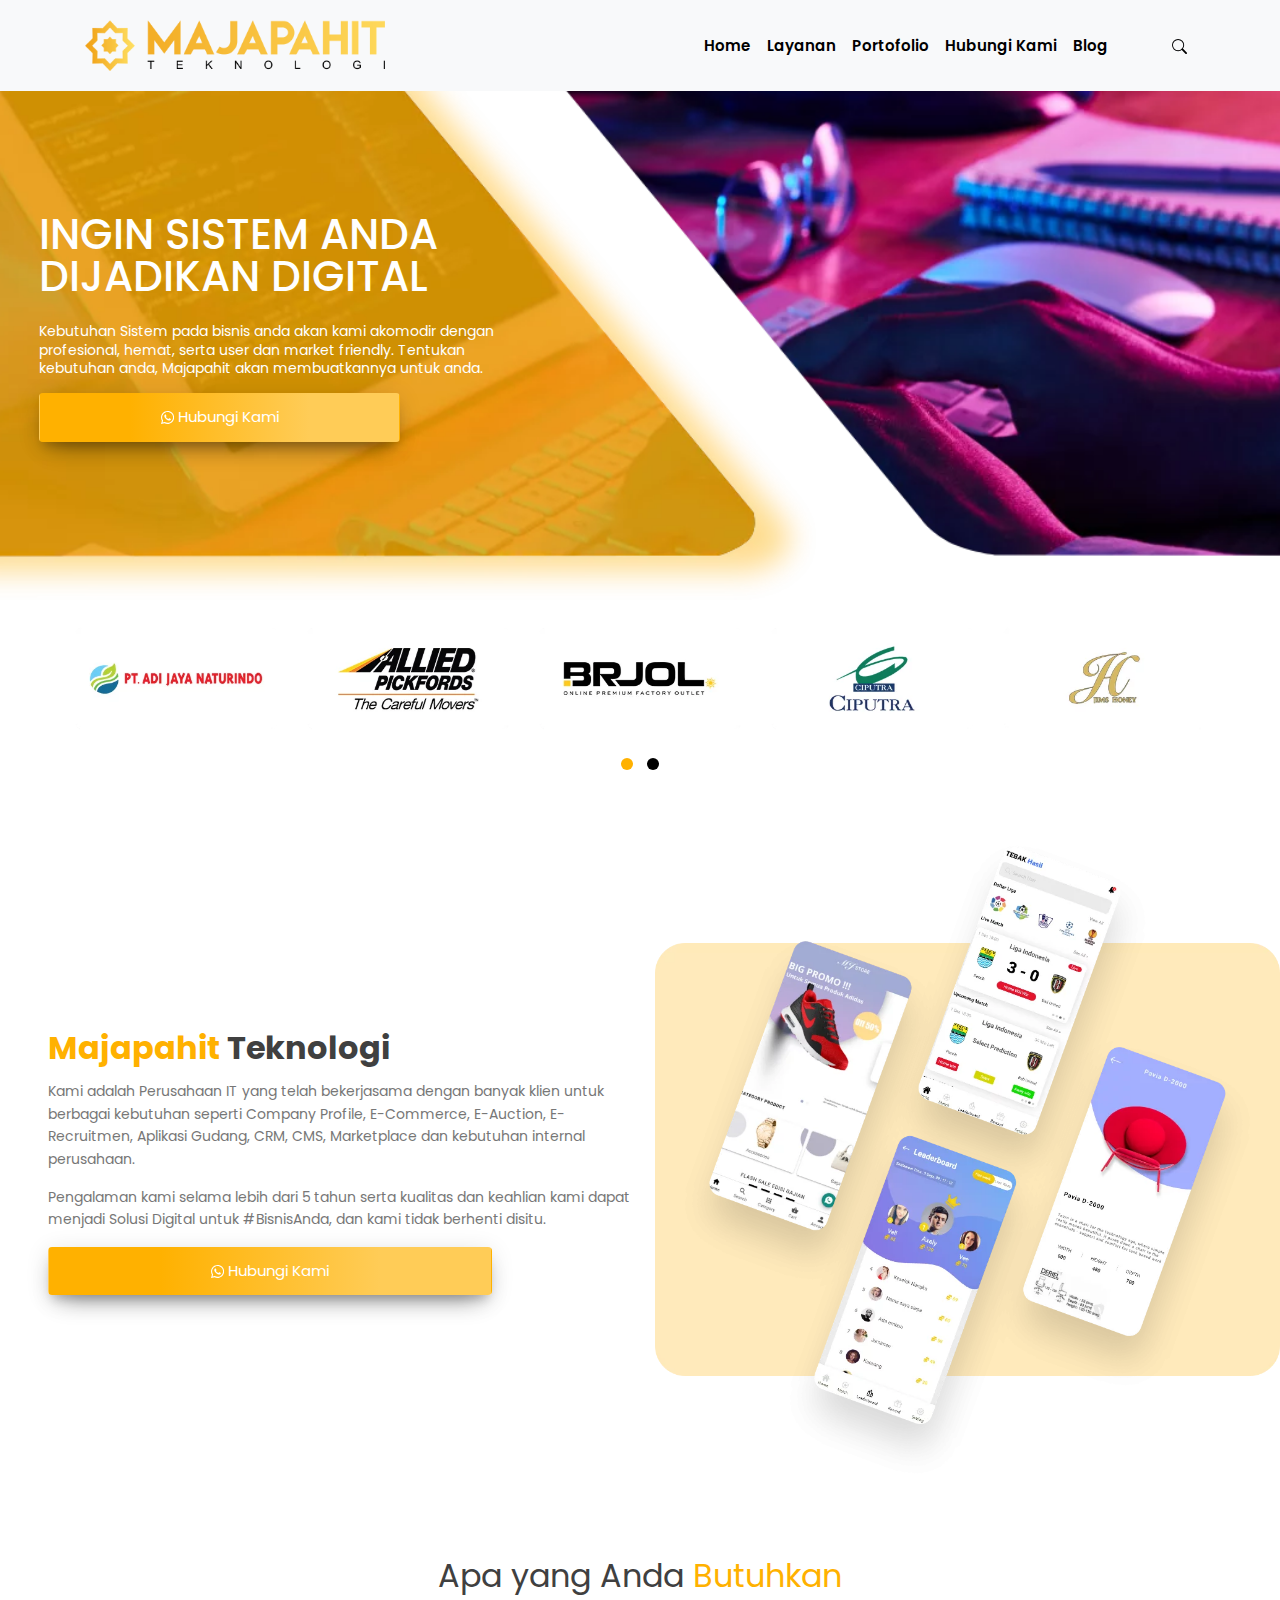
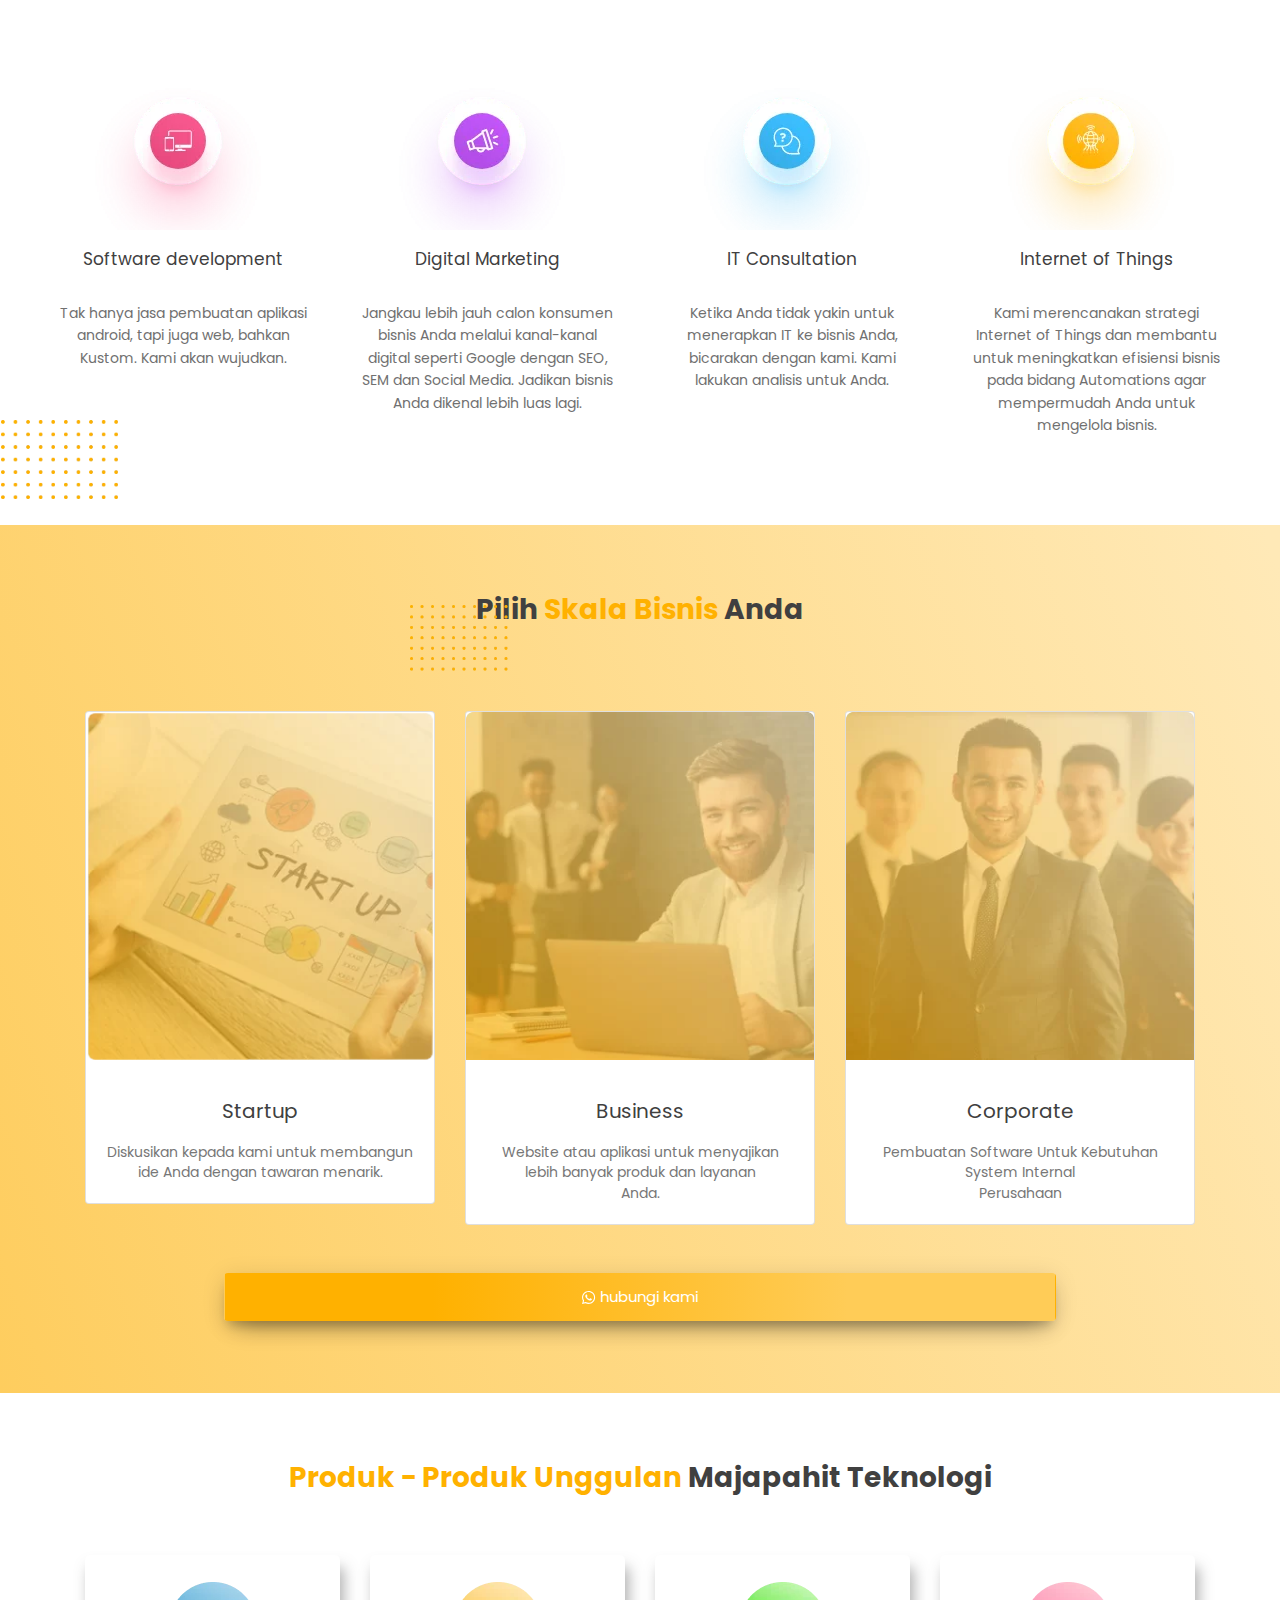
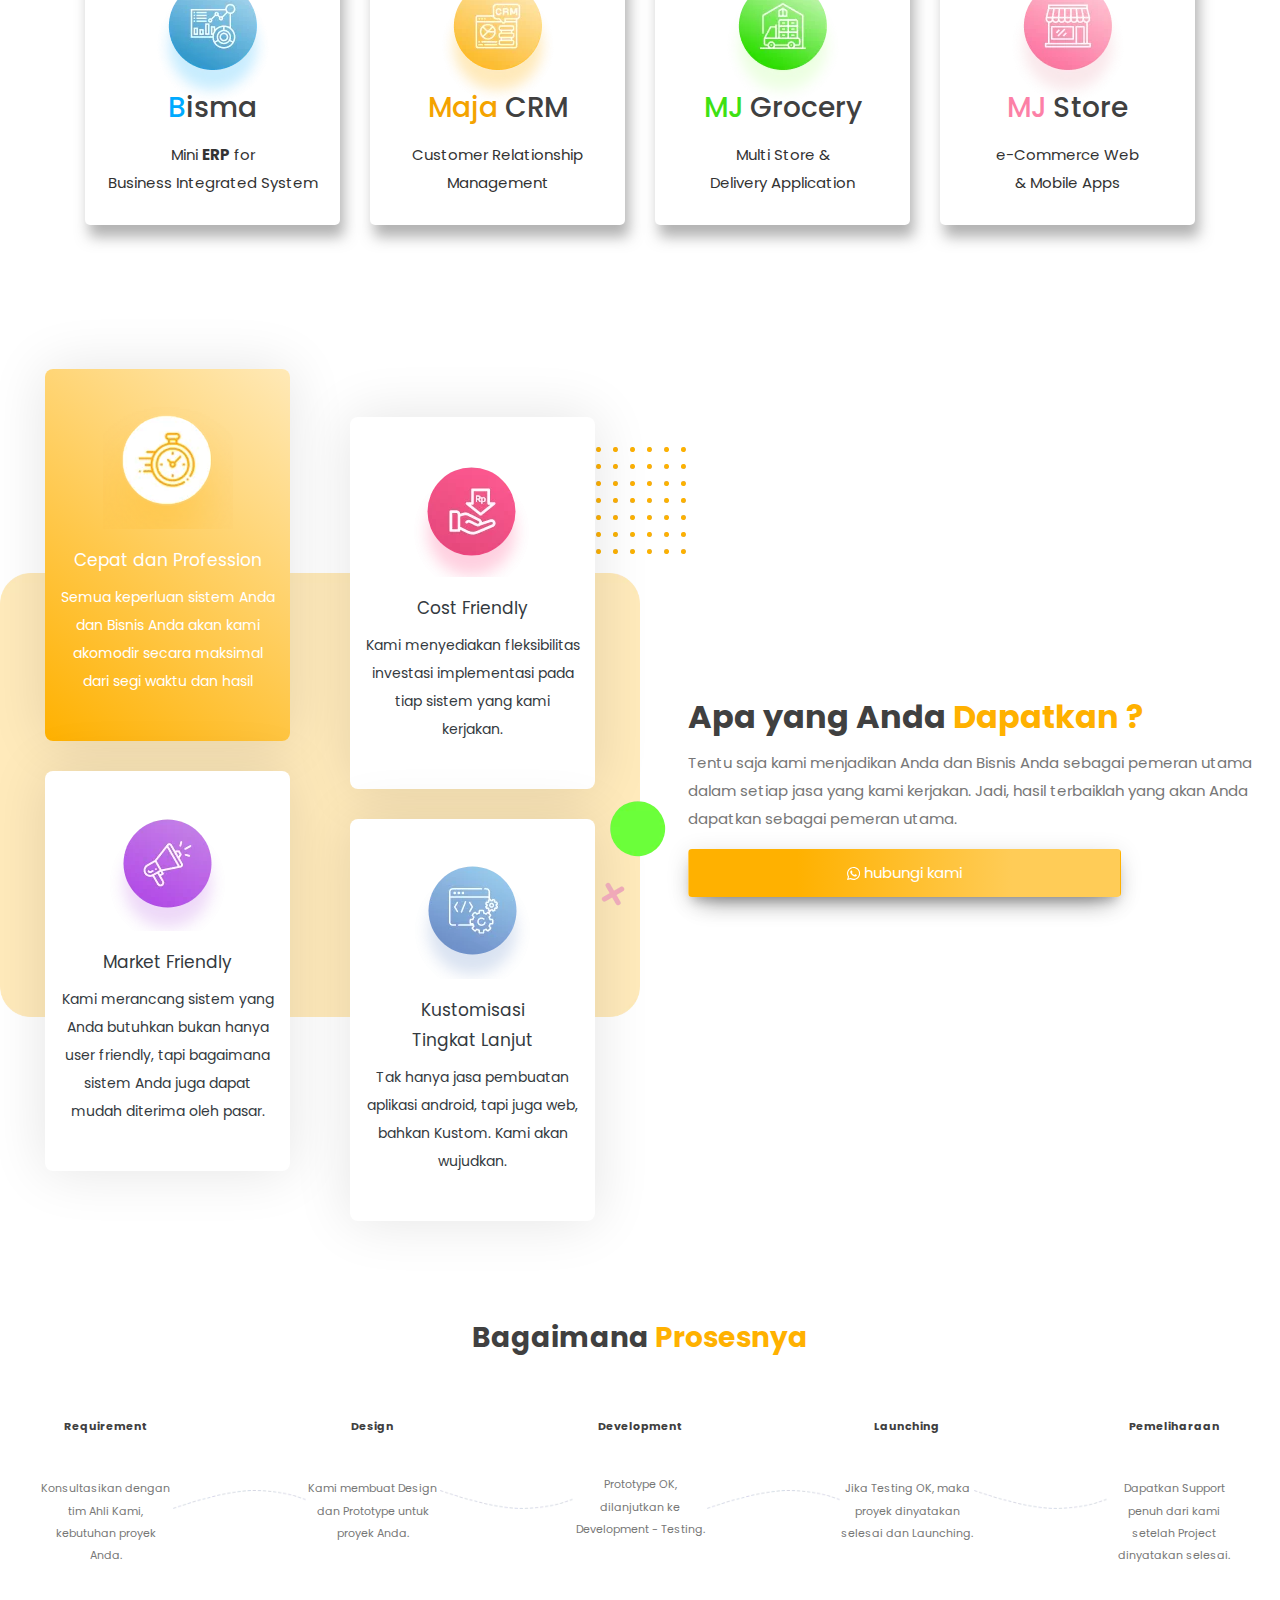
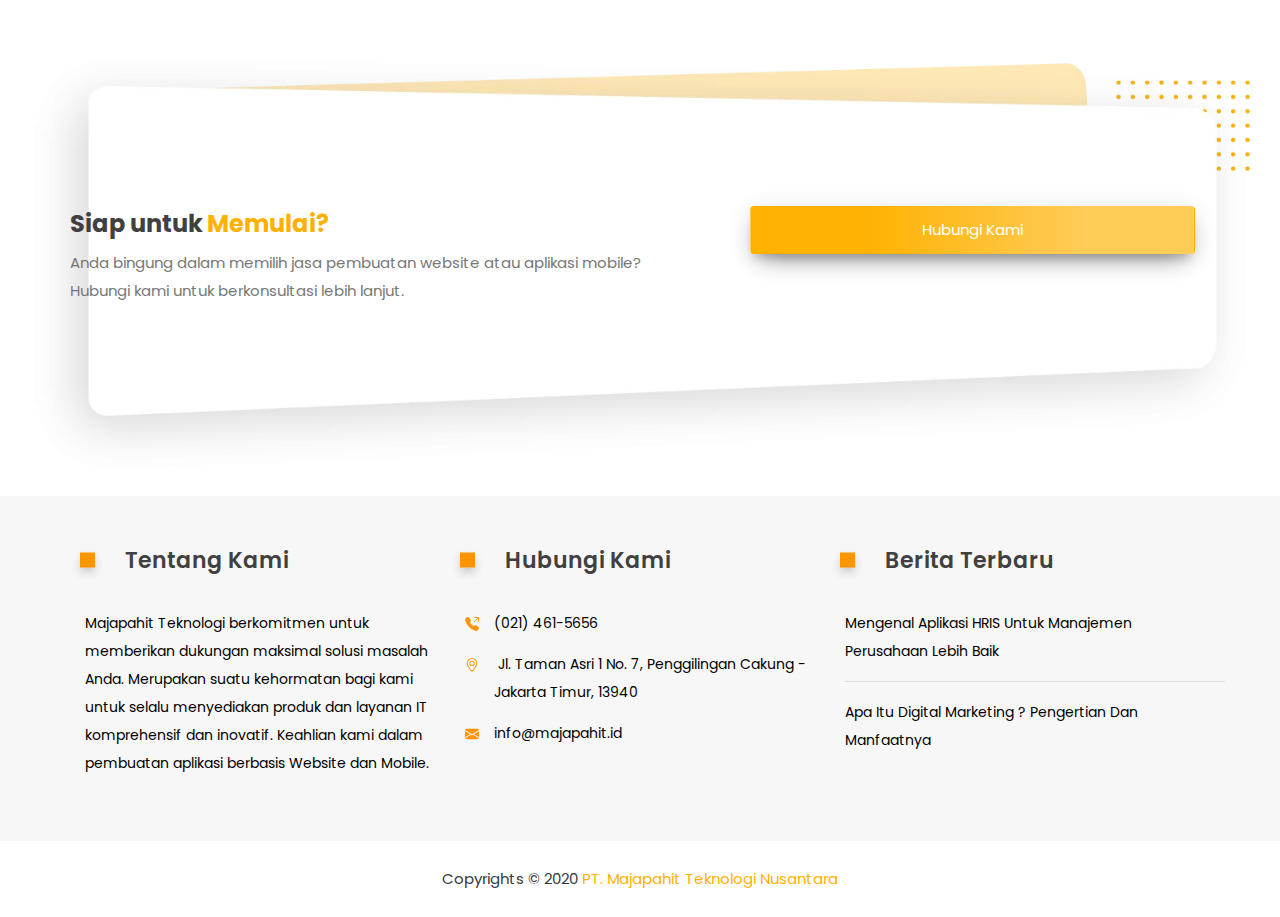
==== commit 68d99edf: "modified style,index" ====
--- a/index.html
+++ b/index.html
@@ -17,7 +17,7 @@
   <!-- Navigation -->
   <nav class="navbar navbar-expand-lg navbar-expand-md navbar-light bg-light text-dark fixed-top py-md-3" id="mainNav">
     <div class="container">
-      <a class="navbar-brand js-scroll-trigger py-1 mr-1" href="#page-top"><img src="assets/img/logo/Logo_left_439x75_small.png" width="300px" class="img-fluid" alt=""></a>
+      <a class="navbar-brand js-scroll-trigger py-1 mr-1" href="#page-top"><img src="assets/img/logo/Logo_left_439x75_small.png" class="logosite img-fluid" alt=""></a>
       <button class="navbar-toggler" type="button" data-toggle="collapse" data-target="#navbarResponsive" aria-controls="navbarResponsive" aria-expanded="false" aria-label="Toggle navigation">
         <span class="navbar-toggler-icon"></span>
       </button>
@@ -46,7 +46,7 @@
       </div>
     </div>
   </nav>
-  <header id="bgMajapahit" class="bg-transparent d-flex align-items-center">
+  <header id="bgMajapahit" class="bg-transparent d-flex align-items-md-center">
     <div class="container-fluid text-left">
       <div class="pl-md-4 pl-sm-0 pl-xs-0 col-md-5 col-sm-12 col-xs-12 title-text text-white">
         <h1 class="pb-3">Ingin sistem anda dijadikan digital</h1>
@@ -170,7 +170,7 @@
             </div>
           </div>
         </div>
-        <center class="pt-md-4 pb-md-4"><button class="btn btn-default" style="width: 40%;"><svg class="svg-inline--fa fa-whatsapp fa-w-14" aria-hidden="true" focusable="false" data-prefix="fab" data-icon="whatsapp" role="img" xmlns="http://www.w3.org/2000/svg" viewBox="0 0 448 512" data-fa-i2svg=""><path fill="currentColor" d="M380.9 97.1C339 55.1 283.2 32 223.9 32c-122.4 0-222 99.6-222 222 0 39.1 10.2 77.3 29.6 111L0 480l117.7-30.9c32.4 17.7 68.9 27 106.1 27h.1c122.3 0 224.1-99.6 224.1-222 0-59.3-25.2-115-67.1-157zm-157 341.6c-33.2 0-65.7-8.9-94-25.7l-6.7-4-69.8 18.3L72 359.2l-4.4-7c-18.5-29.4-28.2-63.3-28.2-98.2 0-101.7 82.8-184.5 184.6-184.5 49.3 0 95.6 19.2 130.4 54.1 34.8 34.9 56.2 81.2 56.1 130.5 0 101.8-84.9 184.6-186.6 184.6zm101.2-138.2c-5.5-2.8-32.8-16.2-37.9-18-5.1-1.9-8.8-2.8-12.5 2.8-3.7 5.6-14.3 18-17.6 21.8-3.2 3.7-6.5 4.2-12 1.4-32.6-16.3-54-29.1-75.5-66-5.7-9.8 5.7-9.1 16.3-30.3 1.8-3.7.9-6.9-.5-9.7-1.4-2.8-12.5-30.1-17.1-41.2-4.5-10.8-9.1-9.3-12.5-9.5-3.2-.2-6.9-.2-10.6-.2-3.7 0-9.7 1.4-14.8 6.9-5.1 5.6-19.4 19-19.4 46.3 0 27.3 19.9 53.7 22.6 57.4 2.8 3.7 39.1 59.7 94.8 83.8 35.2 15.2 49 16.5 66.6 13.9 10.7-1.6 32.8-13.4 37.4-26.4 4.6-13 4.6-24.1 3.2-26.4-1.3-2.5-5-3.9-10.5-6.6z"></path></svg> hubungi kami</button></center>
+        <center class="pt-md-4 pb-md-4"><button class="btn btn-default btn-40 btn-100"><svg class="svg-inline--fa fa-whatsapp fa-w-14" aria-hidden="true" focusable="false" data-prefix="fab" data-icon="whatsapp" role="img" xmlns="http://www.w3.org/2000/svg" viewBox="0 0 448 512" data-fa-i2svg=""><path fill="currentColor" d="M380.9 97.1C339 55.1 283.2 32 223.9 32c-122.4 0-222 99.6-222 222 0 39.1 10.2 77.3 29.6 111L0 480l117.7-30.9c32.4 17.7 68.9 27 106.1 27h.1c122.3 0 224.1-99.6 224.1-222 0-59.3-25.2-115-67.1-157zm-157 341.6c-33.2 0-65.7-8.9-94-25.7l-6.7-4-69.8 18.3L72 359.2l-4.4-7c-18.5-29.4-28.2-63.3-28.2-98.2 0-101.7 82.8-184.5 184.6-184.5 49.3 0 95.6 19.2 130.4 54.1 34.8 34.9 56.2 81.2 56.1 130.5 0 101.8-84.9 184.6-186.6 184.6zm101.2-138.2c-5.5-2.8-32.8-16.2-37.9-18-5.1-1.9-8.8-2.8-12.5 2.8-3.7 5.6-14.3 18-17.6 21.8-3.2 3.7-6.5 4.2-12 1.4-32.6-16.3-54-29.1-75.5-66-5.7-9.8 5.7-9.1 16.3-30.3 1.8-3.7.9-6.9-.5-9.7-1.4-2.8-12.5-30.1-17.1-41.2-4.5-10.8-9.1-9.3-12.5-9.5-3.2-.2-6.9-.2-10.6-.2-3.7 0-9.7 1.4-14.8 6.9-5.1 5.6-19.4 19-19.4 46.3 0 27.3 19.9 53.7 22.6 57.4 2.8 3.7 39.1 59.7 94.8 83.8 35.2 15.2 49 16.5 66.6 13.9 10.7-1.6 32.8-13.4 37.4-26.4 4.6-13 4.6-24.1 3.2-26.4-1.3-2.5-5-3.9-10.5-6.6z"></path></svg> hubungi kami</button></center>
       </div>
   </section>
   <section class="pt-5 pb-5">
@@ -251,7 +251,7 @@
    						<img src="assets/img/logo/Group-29.png" alt="">
    					</div>
    				</div>
-  				<div class="widget-wrapper d-flex">
+  				<div class="widget-wrapper d-lg-flex d-md-flex">
   					<div class="col-md-6">
   						<div class="col-md-12 widget">
   							<div class="widget-container widgetyellow">
@@ -330,7 +330,7 @@
   	</div>
   </section>
   <section id="section8th" class="pt-5 pb-5">
-        <center class="pb-5"><h3>Bagaimana <span>Prosesnya</span></h3></center>
+        <center class="pb-5"><h3>Bagaimana <span class="text-yellow">Prosesnya</span></h3></center>
         <div class="container-fluid">
           <div class="row d-flex how-text justify-content-md-center mx-md-4">
             <div class="col-md wrappercol">
@@ -340,7 +340,7 @@
             </div>
             <p class="pt-1">Konsultasikan dengan tim Ahli Kami, kebutuhan proyek Anda.</p>
             </div>
-          <div class="col-md p-0 align-self-center">
+          <div class="col-md p-0 d-xs-none d-xs-none align-self-lg-center">
             <div class="imgwrapper">
               <img src="assets/img/logo/Path-3.png" class="img-fluid">
             </div>
@@ -352,7 +352,7 @@
             </div>
             <p class="pt-1">Kami membuat Design dan Prototype untuk proyek Anda.</p>
           </div>
-          <div class="col-md p-0 align-self-center">
+          <div class="col-md p-0 d-xs-none d-xs-none align-self-lg-center">
             <img src="assets/img/logo/Path-2.png" class="img-fluid" alt="">
           </div>
           <div class="col-md wrappercol">
@@ -362,7 +362,7 @@
             </div>
             <p>Prototype OK, dilanjutkan ke Development - Testing.</p>
           </div>
-          <div class="col-md p-0 align-self-center">
+          <div class="col-md p-0 d-xs-none align-self-lg-center">
             <img src="assets/img/logo/Path-3.png" class="img-fluid" alt="">
           </div>
           <div class="col-md wrappercol">
@@ -372,7 +372,7 @@
             </div>
             <p class="pt-1">Jika Testing OK, maka proyek dinyatakan selesai dan Launching.</p>
           </div>
-          <div class="col-md p-0 align-self-center">
+          <div class="col-md p-0 d-xs-none align-self-center">
             <img src="assets/img/logo/Path-2.png" class="img-fluid" alt="">
           </div>
           <div class="col-md wrappercol">
--- a/assets/css/style.css
+++ b/assets/css/style.css
@@ -50,7 +50,7 @@
 header {
   padding: 156px 0 100px;
 }
-
+.logosite{max-width: 300px;}
 header#bgMajapahit{background-image: url('../img/banner/about.webp');background-size: cover;background-repeat: no-repeat;background-position: center center;min-height: 600px;}
 /*navmajapahit*/
 .text-bold .nav-item a.nav-link{color:rgba(0,0,0,1);font-weight: 600;}
@@ -82,7 +82,7 @@
 
 
 #section7th  .bgLeft{background-image:url(../img/banner/Path-5-1.webp);background-position: center left;background-repeat: no-repeat;background-size: 100% auto;}
-.singleProduct{    box-shadow: 4px 12px 14px 0px rgba(101.25000000000001,101.25000000000001,101.25000000000001,.5);
+.singleProduct{box-shadow: 4px 12px 14px 0px rgba(101.25000000000001,101.25000000000001,101.25000000000001,.5);
     transition: background .3s,border .3s,border-radius .3s,box-shadow .3s;
     padding: 26px 20px 20px;
     border-radius:5px;
@@ -106,14 +106,24 @@
     background-repeat: no-repeat;
     background-size: cover;}
 #section9th.px-150{padding:11.66em 0;}
+@media screen and (min-width: 320px) and (max-width:576px){
+  .logosite{max-width: 150px;}
+  .d-xs-none{display: none;}
+  .wrappercol{padding:0 15px;margin: 15px 0;}
+  .btn-40.btn-100{width:100%;}
+}
 @media screen and (max-width: 768px){
   #section9th.px-150{padding:4.66em 0;}
+  .logosite{max-width: 200px}
+  .btn-40.btn-100{width:40%;}
 }
 @media screen and (min-width: 767.5px) and (max-width: 990px){
-  #section9th.px-150{padding:5.66em 0;} 
+  #section9th.px-150{padding:5.66em 0;}
+  .btn-40.btn-100{width:40%;} 
 }
 @media screen and (min-width: 991px) and (max-width: 1117px){
-  #section9th.px-150{padding:9.66em 0;} 
+  #section9th.px-150{padding:9.66em 0;}
+  .btn-40.btn-100{width:40%;} 
 }
 
 .widget:first-child{margin-bottom: 30px;}
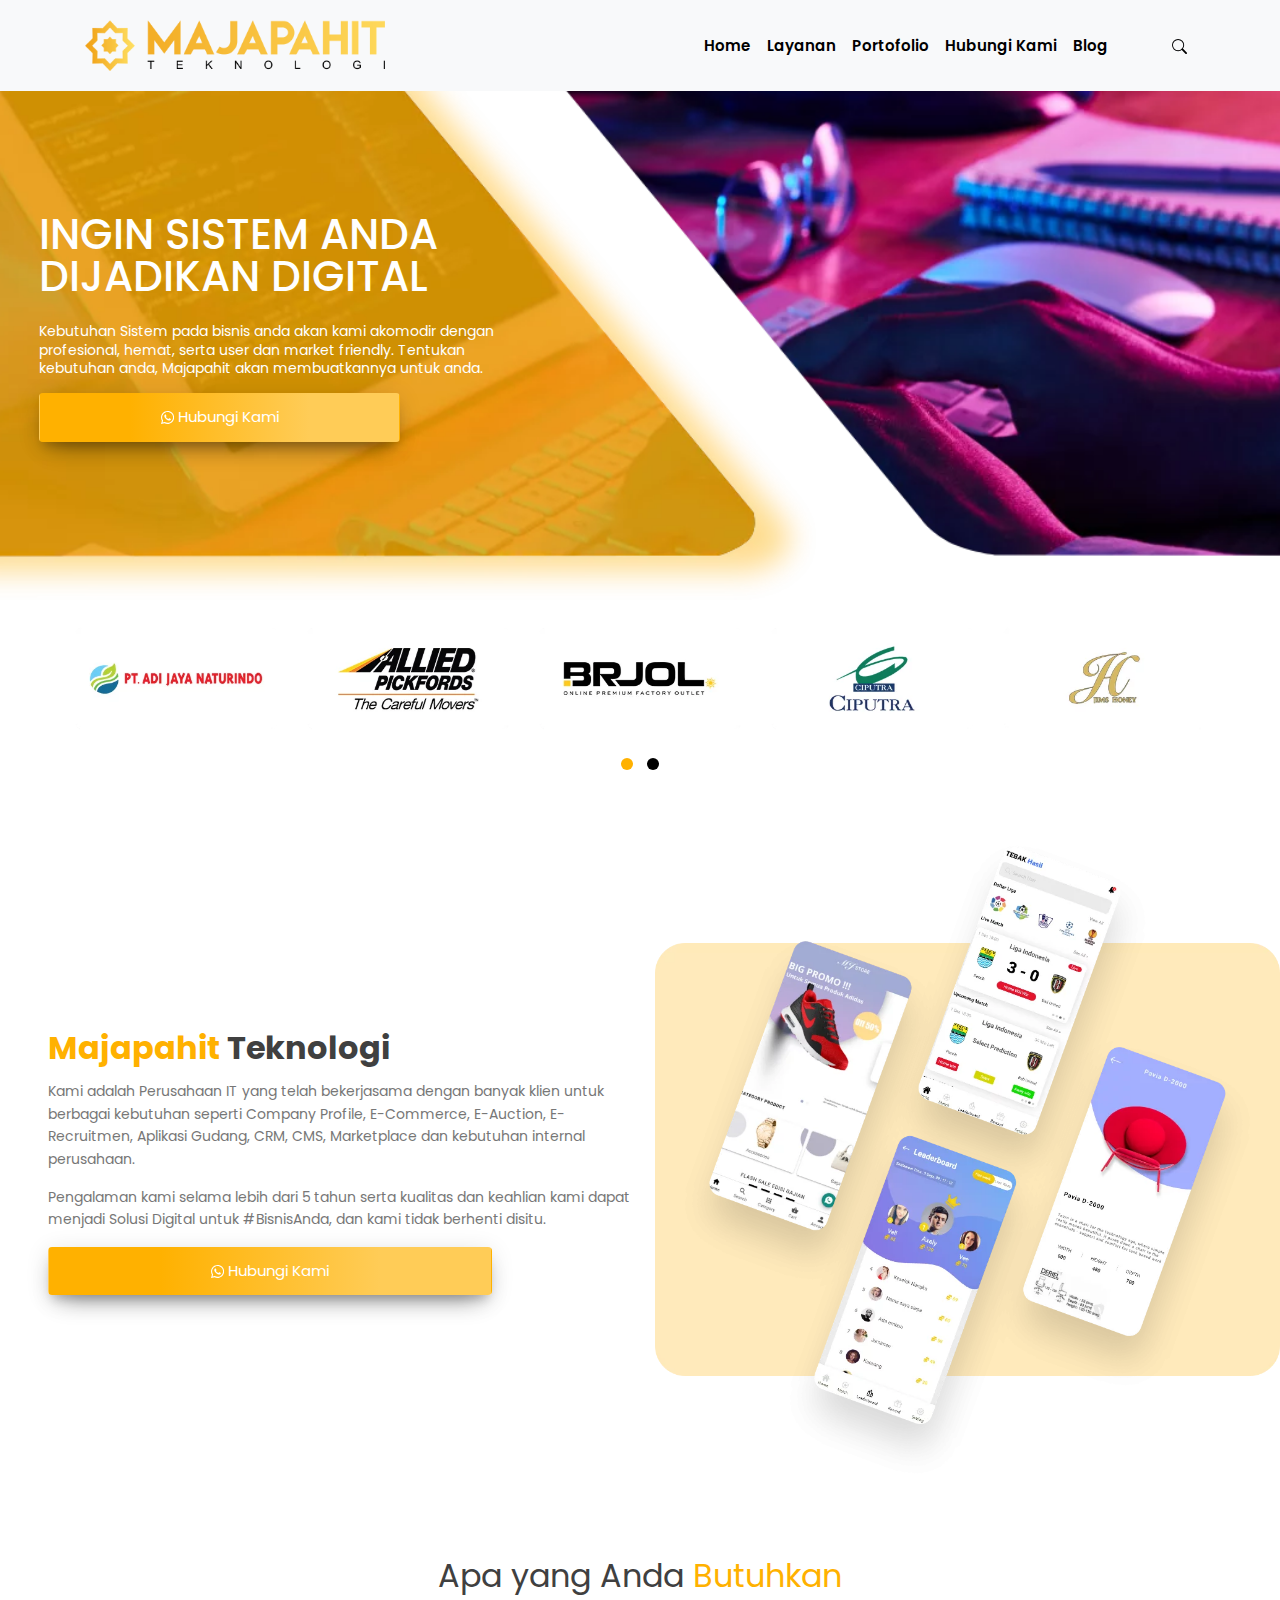
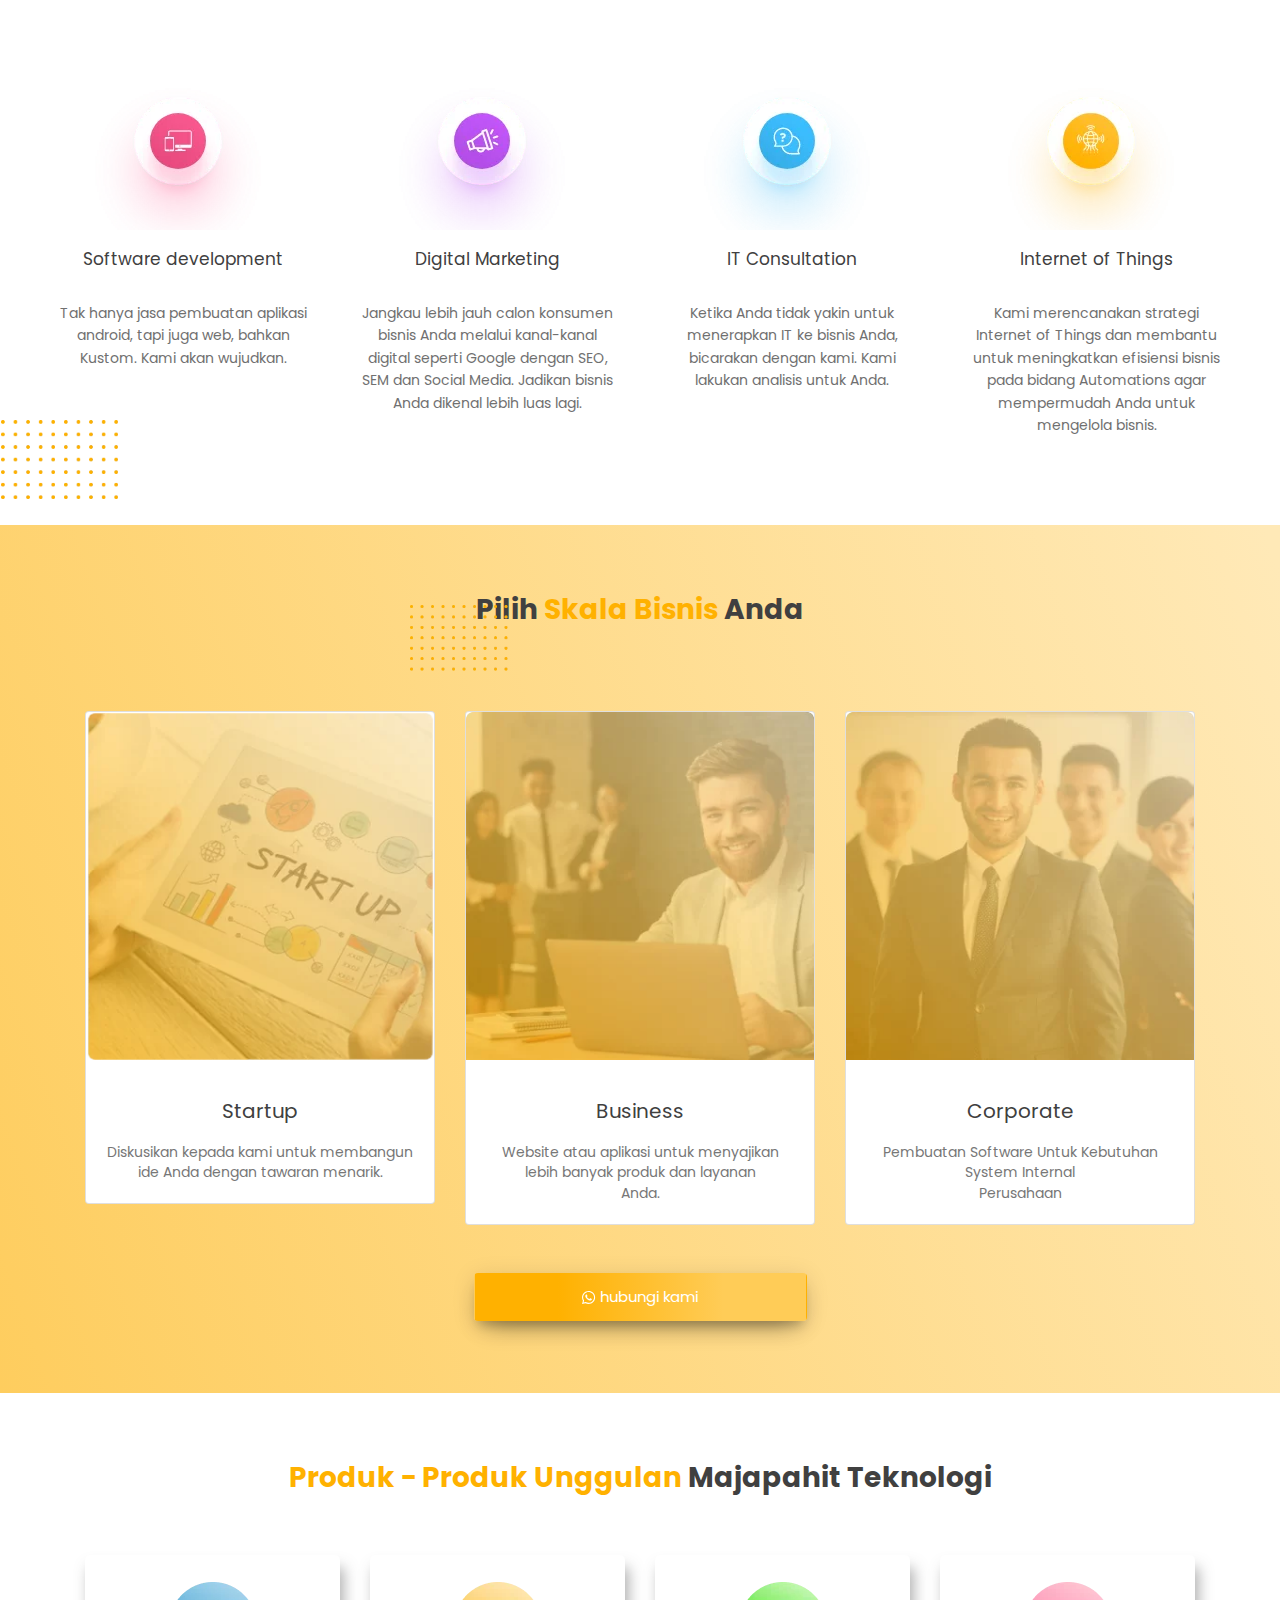
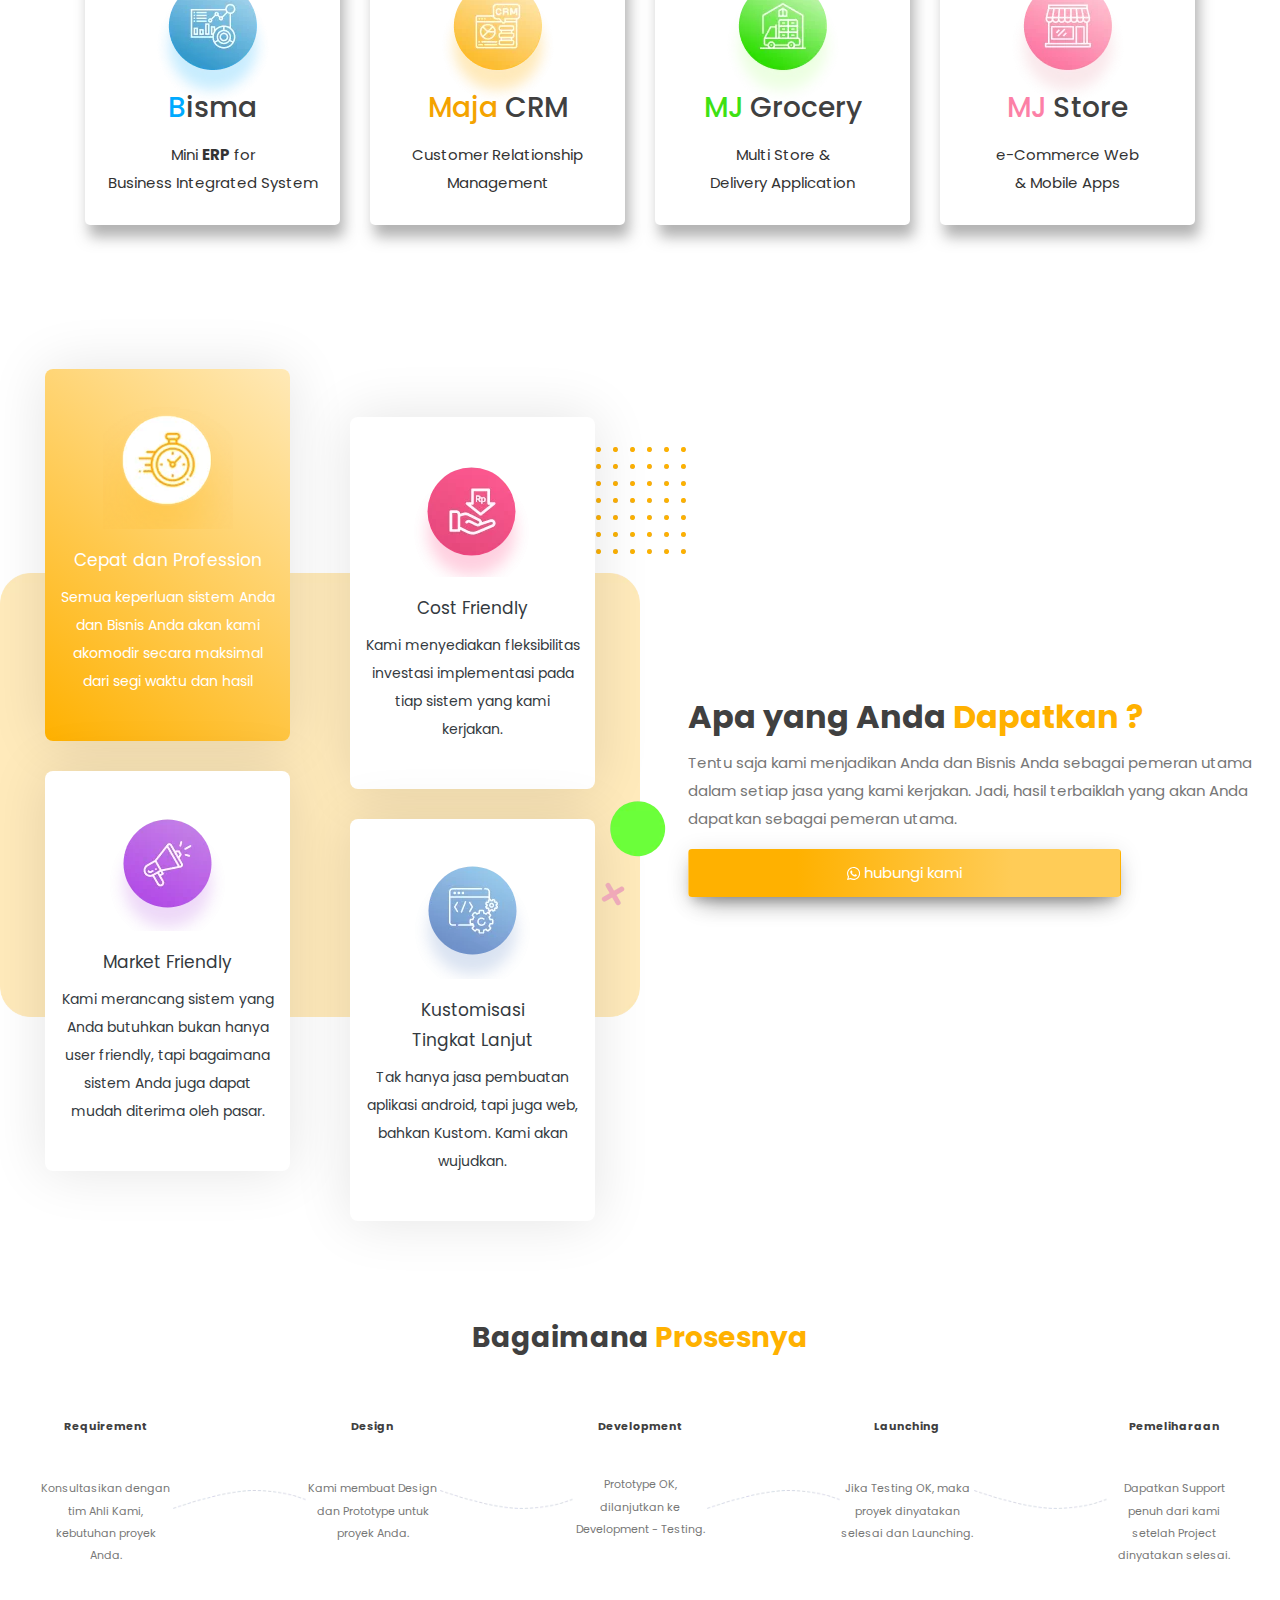
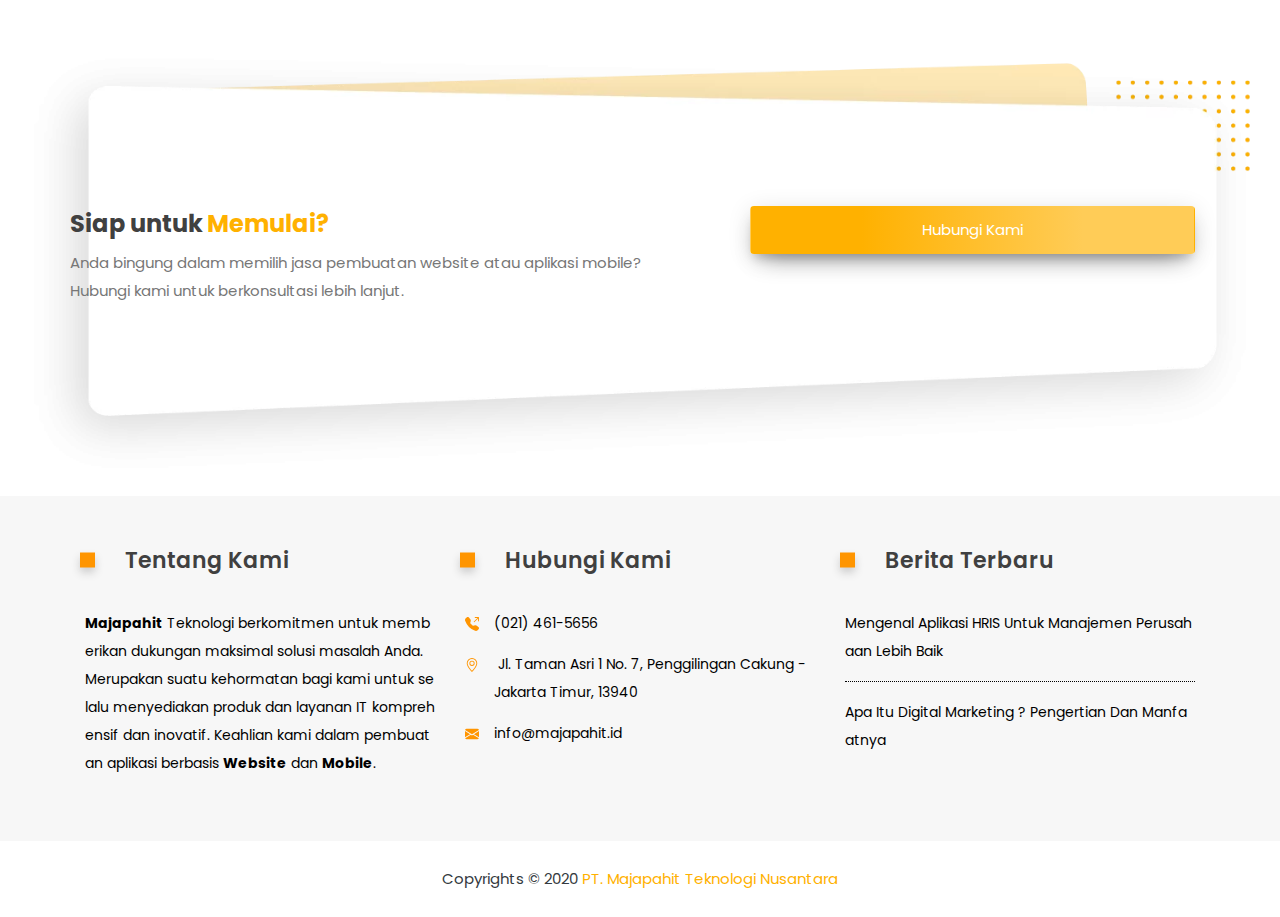
==== commit 7e390a8d: "modified style.css and index.html" ====
--- a/index.html
+++ b/index.html
@@ -184,7 +184,7 @@
                   <img src="assets/img/logo/Bisma.png" alt="">
                 </div>
             <div class="textProduct">
-              <h4><span style="color: #00aaff;">B</span>isma</h4>
+              <h4><span>B</span>isma</h4>
               <p>Mini <strong>ERP</strong> for<br>Business Integrated System</p>
             </div>
              </a>
@@ -197,7 +197,7 @@
                   <img src="assets/img/logo/CRM.png" alt="">
                 </div>
             <div class="textProduct">
-              <h4><span style="color: #f4a301;">Maja</span> CRM</h4>
+              <h4><span style="">Maja</span> CRM</h4>
               <p>Customer Relationship Management</p>
             </div>
              </a>
@@ -210,7 +210,7 @@
                   <img src="assets/img/logo/Grocery-1.png" alt="">
                 </div>
             <div class="textProduct">
-              <h4><span style="color: #3ee113;">MJ </span>Grocery</h4>
+              <h4><span style="">MJ </span>Grocery</h4>
               <p>Multi Store & <br> Delivery Application</p>
             </div>
              </a>
@@ -223,7 +223,7 @@
                   <img src="assets/img/logo/Store.png" alt="">
                 </div>
             <div class="textProduct">
-              <h4><span style="color: #fc80a6;">MJ </span>Store</h4>
+              <h4><span style="">MJ </span>Store</h4>
               <p>e-Commerce Web <br> & Mobile Apps</p>
             </div>
              </a>
@@ -404,8 +404,8 @@
             <div class="row">
                 <div class="col-sm widget-footer">
                     <h3>Tentang Kami</h3>
-                    <p>Majapahit Teknologi berkomitmen untuk memberikan dukungan maksimal solusi masalah Anda. Merupakan suatu kehormatan bagi kami untuk selalu menyediakan produk dan layanan IT komprehensif dan inovatif.
-                        Keahlian kami dalam pembuatan aplikasi berbasis Website dan Mobile.</p>
+                    <p><b>Majapahit</b> Teknologi berkomitmen untuk memberikan dukungan maksimal solusi masalah Anda. Merupakan suatu kehormatan bagi kami untuk selalu menyediakan produk dan layanan IT komprehensif dan inovatif.
+                    Keahlian kami dalam pembuatan aplikasi berbasis <b>Website</b> dan <b>Mobile</b>.</p>
                 </div>
                 <div class="col-sm widget-footer">
                     <h3>Hubungi Kami</h3>
@@ -428,7 +428,7 @@
                     <h3>Berita Terbaru</h3>
                     <p>Mengenal Aplikasi HRIS Untuk Manajemen Perusahaan Lebih Baik</p>
                     <div class="position-relative">
-                      <hr class="col-md">
+                      <hr class="col-md-12 px-0 ml-0" style="border-top:1px dotted rgba(0,0,0,1)">
                     </div>
                     <p>Apa Itu Digital Marketing ? Pengertian Dan Manfaatnya</p>
                 </div>
--- a/assets/css/style.css
+++ b/assets/css/style.css
@@ -57,6 +57,7 @@
 .text-bold .nav-item a.nav-link:hover{color:rgb(244 178 44);}
 /*endnavmajapahit*/
 .btn.btn-default{width:75%;font-size: 15px !important;padding: 12px 42px;color: #fff;background-image: linear-gradient(to right,#ffb100 0%,#ffb100 25%,#ffcc57 75%,#ffcc57 100%) !important;box-shadow: 0 14px 26px -12px rgba(0,0,0,.42), 0 4px 23px 0 rgba(0,0,0,.12), 0 8px 10px -5px rgba(8,8,8,.2);}
+.btn-40.btn-100{width:30%;}
 .svg-inline--fa.fa-w-14{width: .875em;}
 .text-yellow{color:#FFB100;}
 /*.pcustom-t40-b50{padding:40px 20px 50px 20px;}*/
@@ -89,12 +90,16 @@
 }
 
 .singleProduct a{text-decoration: none;}
-.singleProduct:hover{color:#ffffff;}
+.singleProduct.pink:hover .textProduct > h4 > span,.singleProduct.orange:hover .textProduct > h4 > span,.singleProduct.blue:hover .textProduct > h4 > span,.singleProduct.green:hover .textProduct > h4 > span{color:#ffffff;}
 .singleProduct.pink:hover{background:#fd9bb8;}
+.singleProduct.pink .textProduct  h4  span{color: #fc80a6;}
 .singleProduct.blue:hover{background:#74bbde;}
+.singleProduct.blue .textProduct  h4  span{color: #00aaff;}
 .singleProduct.green:hover{background:#81ff5b;}
+.singleProduct.green .textProduct  h4  span{color: #3ee113;}
 .singleProduct.orange:hover{background:#ffd064;}
-.singleProduct .textProduct p:hover{color:#fff;}
+.singleProduct.orange .textProduct  h4  span{color: #f4a301;}
+.singleProduct:hover .textProduct p{color:#fff;}
 .textProduct{margin-top:-15px;}
 .textProduct h4{font-weight: 500;font-size: 28px;line-height: 36px;text-align: inherit;margin-bottom: 0.9rem}
 .textProduct p{margin-bottom: 0.5rem;color:#333;}
@@ -115,11 +120,11 @@
 @media screen and (max-width: 768px){
   #section9th.px-150{padding:4.66em 0;}
   .logosite{max-width: 200px}
-  .btn-40.btn-100{width:40%;}
+  .btn-40.btn-100{width:30%;}
 }
 @media screen and (min-width: 767.5px) and (max-width: 990px){
   #section9th.px-150{padding:5.66em 0;}
-  .btn-40.btn-100{width:40%;} 
+  .btn-40.btn-100{width:30%;} 
 }
 @media screen and (min-width: 991px) and (max-width: 1117px){
   #section9th.px-150{padding:9.66em 0;}
@@ -170,7 +175,7 @@
     -o-animation-duration: 6s;
     -o-animation-iteration-count: infinite;
     -o-animation-timing-function: linear;}
-#footersite .widget-footer p{font-size: 14px;color:#000;text-align: inherit;}
+#footersite .widget-footer p{font-size: 14px;color:#000;text-align: inherit;word-break:break-all;}
 #footersite .widget-footer .widget-footer-info > p{margin-bottom:13px;display:table;}
 #footersite .widget-footer .widget-footer-info > p > span:first-child{display:table-cell;float:left;line-height: 2;margin-right: 15px;}
 #footersite .widget-footer .widget-footer-info > p > span:first-child > svg{color:#ff9500; }
